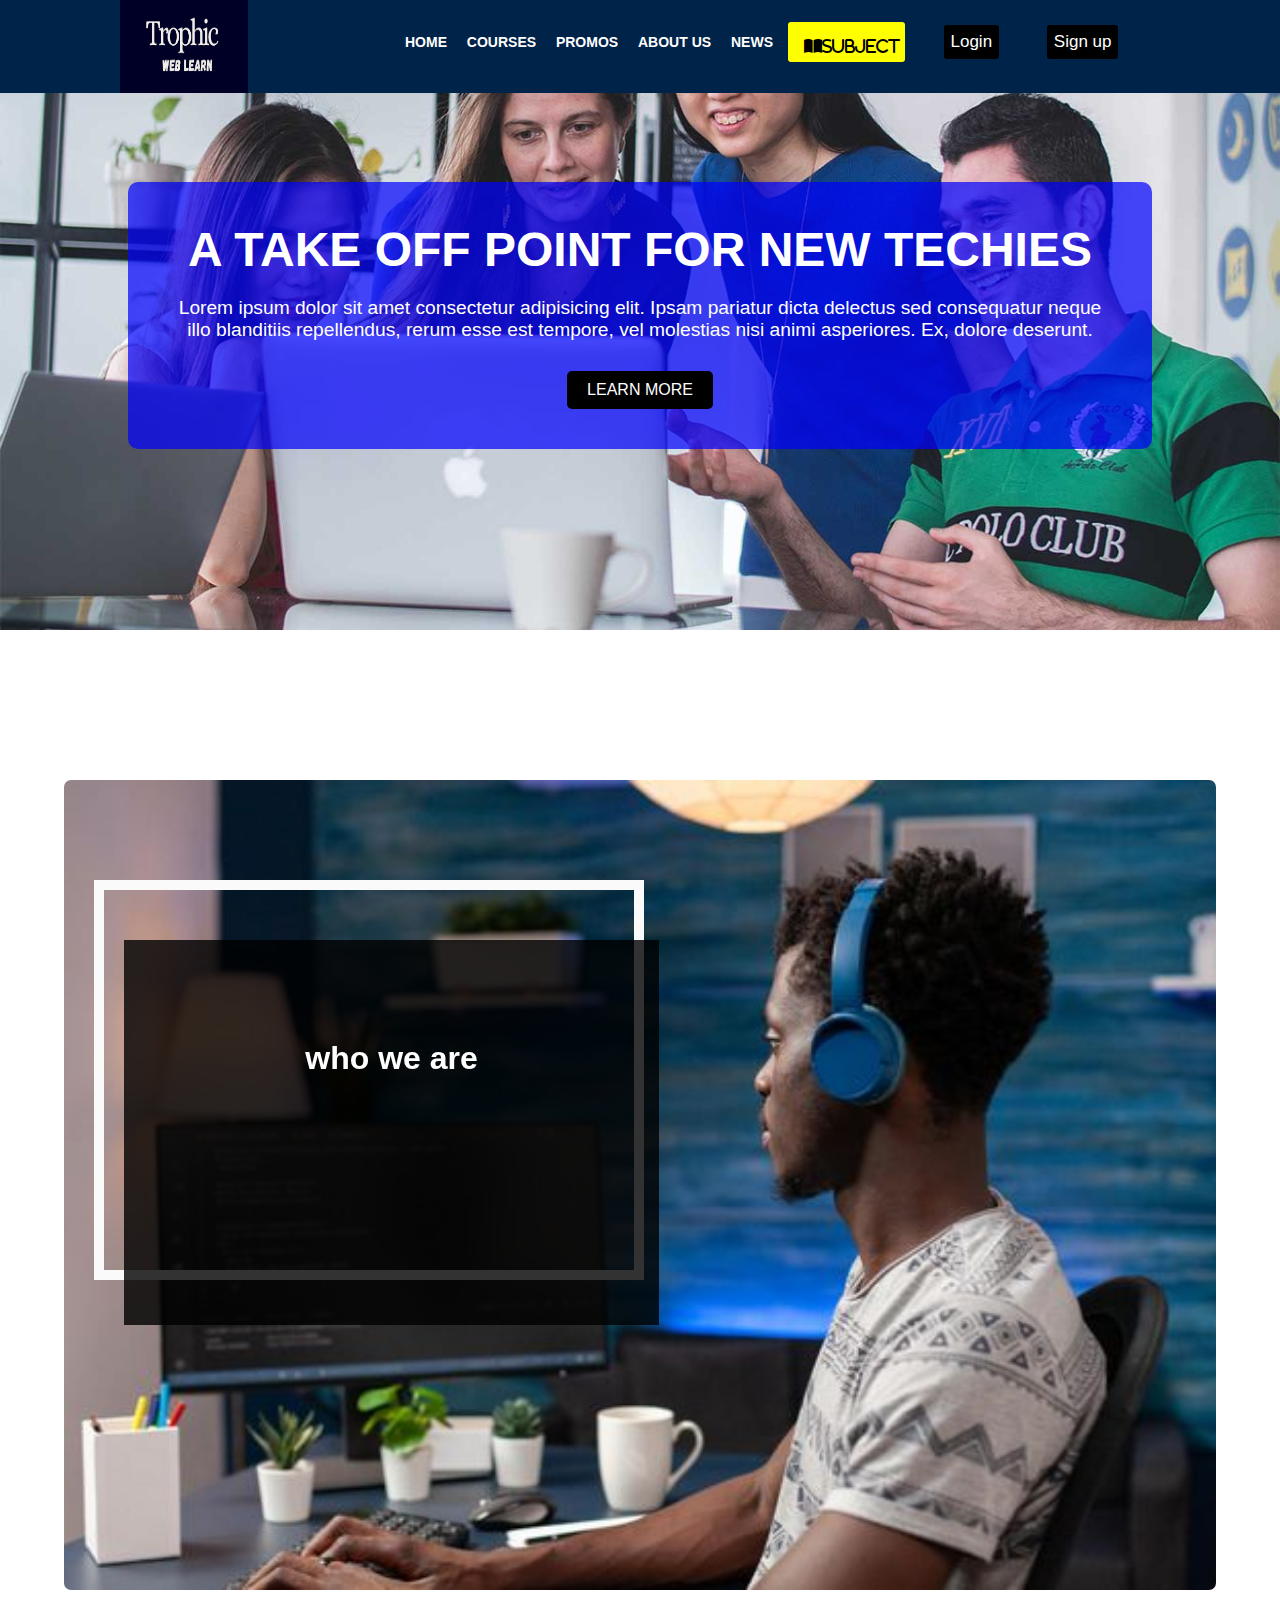
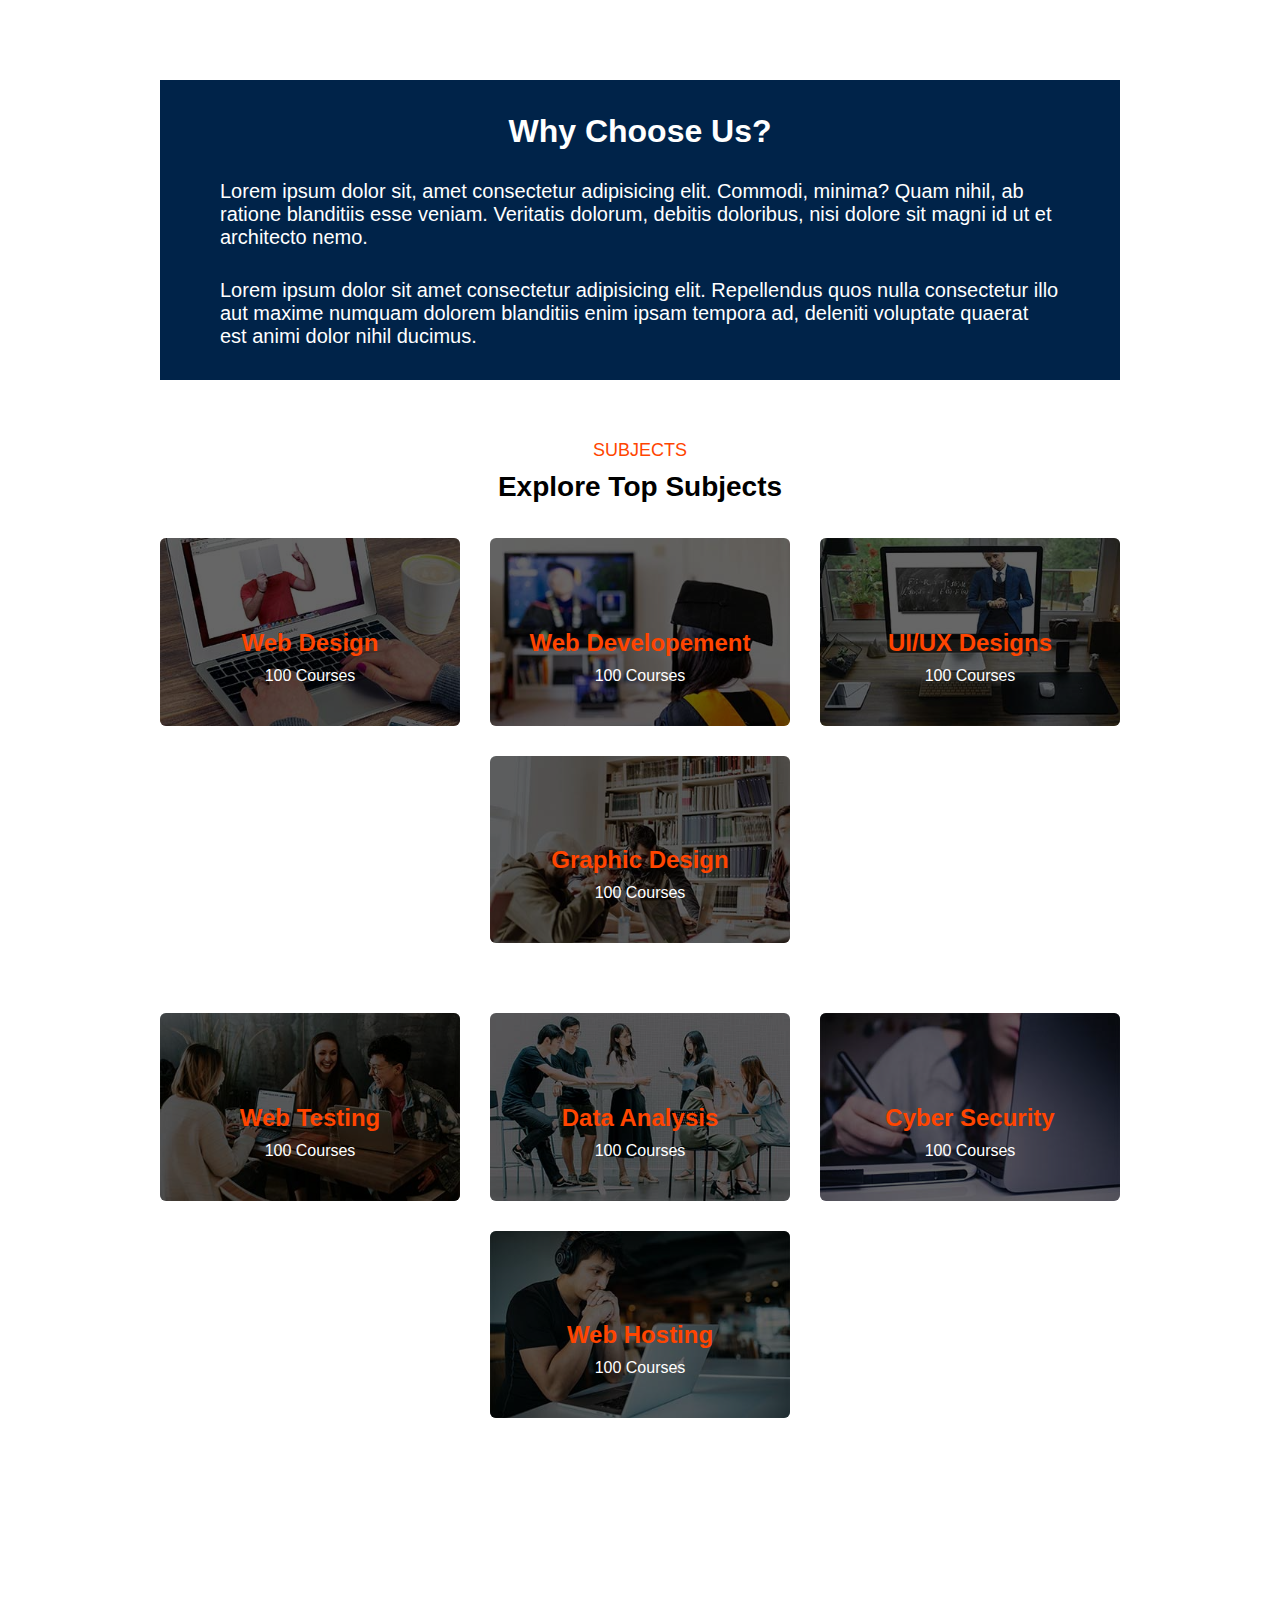
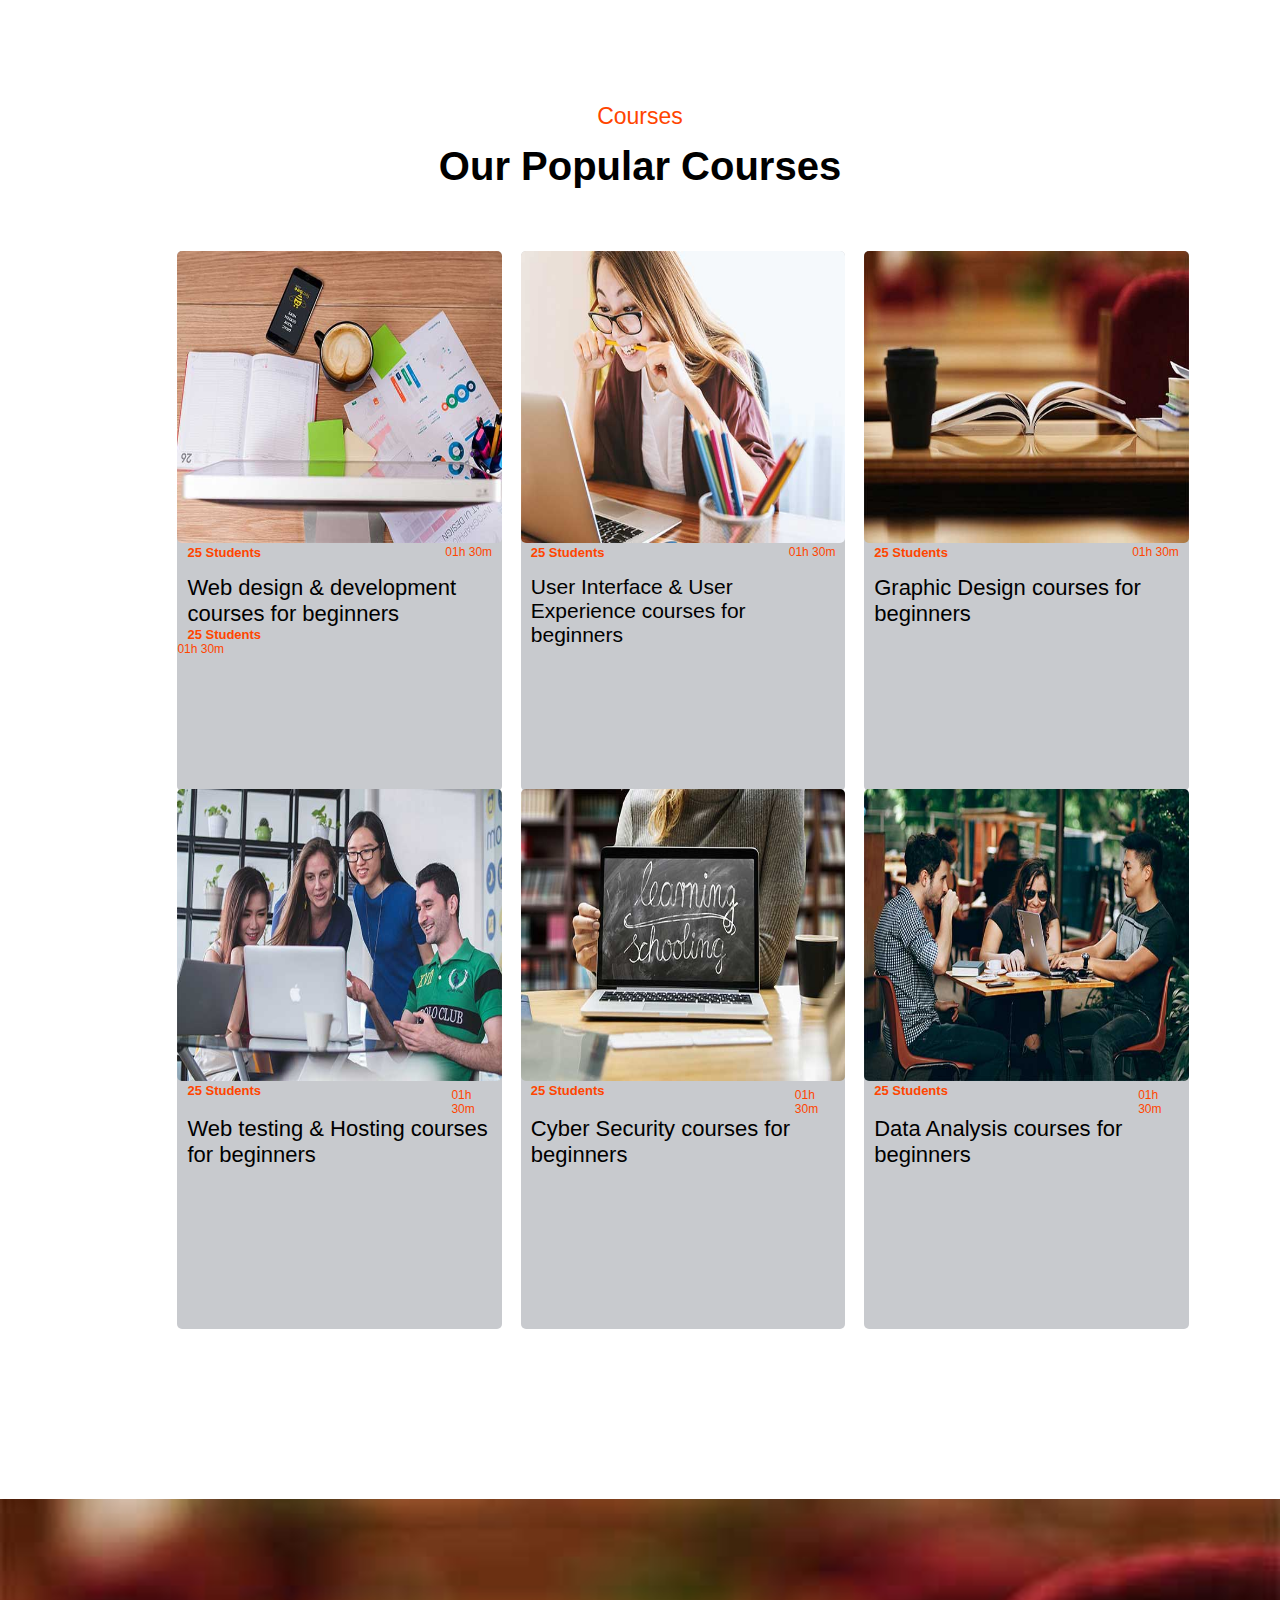
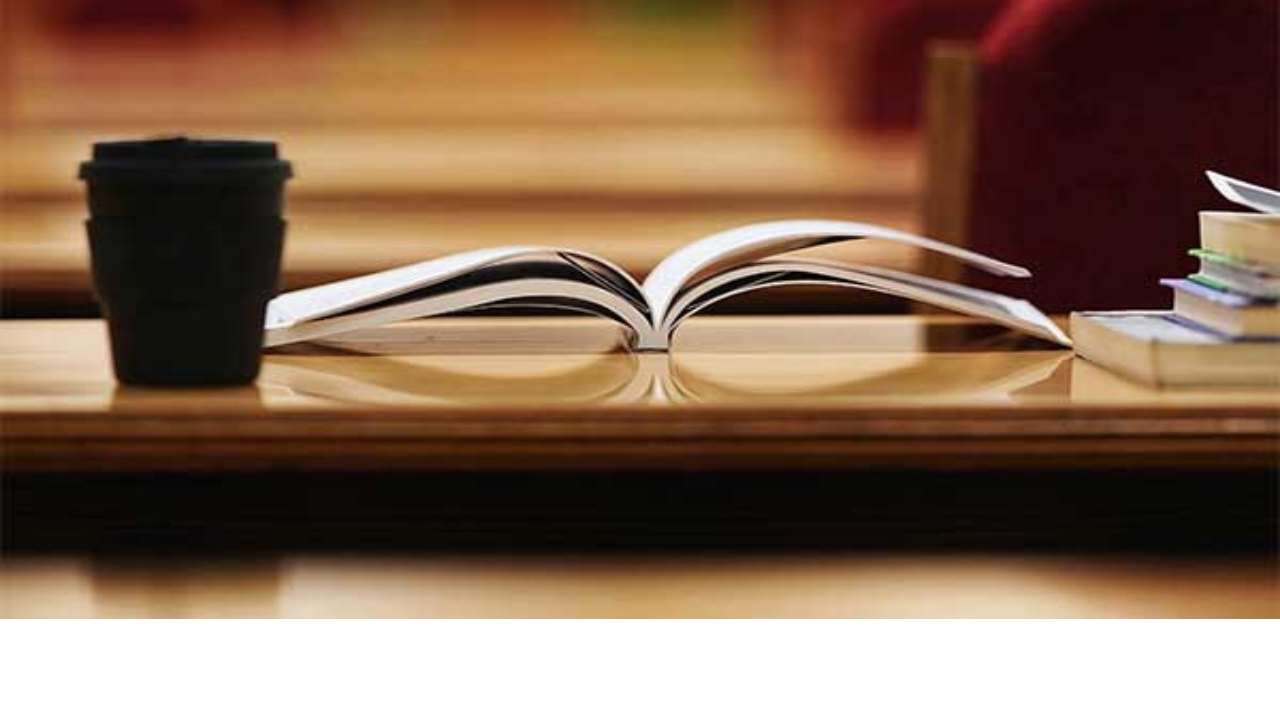
==== index.html @ b6f8e560 "Initial commit" ====
<!DOCTYPE html>
<html lang="en">
<head>
    <meta charset="UTF-8">
    <meta name="viewport" content="width=device-width, initial-scale=1.0">
    <link rel="stylesheet" href="style.css">
    <link rel="shortcut icon" href="images/brainlogo.jpg" type="image/x-icon">
    <link rel="stylesheet" href="https://cdnjs.cloudflare.com/ajax/libs/font-awesome/6.4.2/css/all.min.css"
     integrity="sha512-z3gLpd7yknf1YoNbCzqRKc4qyor8gaKU1qmn+CShxbuBusANI9QpRohGBreCFkKxLhei6S9CQXFEbbKuqLg0DA==" 
     crossorigin="anonymous" referrerpolicy="no-referrer" />
     <link rel="stylesheet" href="https://cdnjs.cloudflare.com/ajax/libs/font-awesome/5.15.3/css/all.min.css">
     <link rel="stylesheet" href="https://cdnjs.cloudflare.com/ajax/libs/font-awesome/6.2.0/css/all.min.css">
     <link rel="preconnect" href="https://fonts.googleapis.com">
     <link rel="preconnect" href="https://fonts.gstatic.com" crossorigin>
     <link href="https://fonts.googleapis.com/css2?family=Fasthand&family=Poppins:wght@400;900&family=Roboto:wght@300;400&family=Work+Sans:wght@200&display=swap" rel="stylesheet">
     <link rel="preconnect" href="https://fonts.googleapis.com">
     <link rel="preconnect" href="https://fonts.gstatic.com" crossorigin>
     <link href="https://fonts.googleapis.com/css2?family=Fasthand&family=Poppins&family=Roboto:wght@300;400&family=Work+Sans:wght@200&display=swap" rel="stylesheet">
    <title>Trophic Web</title>
</head>
<body>
    <!-- <header class="hove">
        <div class="ho">
            <h2>By using this site, you agree with our use of cookies.
                <a href="">Privacy Policy</a>
            </h2>
            
        </div>

       <div class="no">
        <button> <a href="" class="ba">ok</a></button>
        <button style="width: 30%;"> <a href="" class="ba" style="width: 30%;">Manage </a></button>
       </div>
        
     

       
    </header> -->

    <!-- <hr>
    <div class="ano">
        <a href="./login.html" class="obi"><h3>Join/Login</h3></a>
        <div class="font">
            <i class="fa-solid fa-gear">
                <a href="" class="obi"><h3>Preferences</h3></a>
            </i>
        </div>
    </div> -->

    <header class="header2">
        <div class="logo">
            <img src="images/ttt.jpg" alt="">
        </div>
    
        <!-- Hamburger Menu -->
        <div class="hamburger" onclick="toggleMenu()">
            <div></div>
            <div></div>
            <div></div>
        </div>
    
        <nav class="mynav">
            <ul>
                <li><a href="./index.html">HOME </a></li>
                <li><a href="./courses.html">COURSES</a></li>
                <li><a href="./promo.html">PROMOS</a></li>
                <li><a href="./about.html">ABOUT US</a></li>
                <li><a href="./news.html">NEWS</a></li>
                <div class="dropdown">
                    <button class="dropbtn"><i class="fa fa-book-open mr-2">SUBJECT</i></button>
                    <div class="dropdown-content">
                        <a href="#">Web Design</a>
                        <a href="#">Web Development</a>
                        <a href="#">Graphic Design</a>
                        <a href="#">UI/UX</a>
                        <a href="#">Web Testing</a>
                        <a href="#">Data Analysis</a>
                        <a href="#">Cyber Security</a>
                        <a href="#">Web Hosting</a>
                    </div>
                </div>
                <div class="account">
                    <a href="./login.html">Login</a>
                    <a href="./register.html">Sign up</a>
                </div>
            </ul>
        </nav>
    </header>
    
    <section class="hero-section">
        <div class="hero-wrapper">
            <h1>A TAKE OFF POINT FOR NEW TECHIES</h1>
            <P>Lorem ipsum dolor sit amet consectetur adipisicing elit. Ipsam pariatur dicta delectus sed consequatur neque illo blanditiis repellendus, rerum esse est tempore, vel molestias nisi animi asperiores. Ex, dolore deserunt.</P>
            <a href="">LEARN MORE</a>
        </div>
    </section>



    <!-- <section class="confi-section">
        <img src="images/about.jpg" alt="">
        <div class="our-people">
            <h2>About Us </h2>
            <h1>Innovative Way To Learn </h1>
            <p>Aliquyam accusam clita nonumy ipsum sit sea clita ipsum clita, ipsum dolores amet voluptua duo dolores et sit ipsum rebum, sadipscing et erat eirmod diam kasd labore clita est. Diam sanctus gubergren sit rebum clita amet, sea est sea vero sed et. Sadipscing labore tempor at sit dolor clita consetetur diam. Diam ut diam tempor no et, lorem dolore invidunt no nonumy stet ea labore,
                 dolor justo et sit gubergren diam sed sed no ipsum. Sit tempor ut nonumy elitr 
                 dolores justo aliquyam ipsum stet
                 
        </div>
        </section>

        <button class="abi1">Learn More</button> -->






        <div class="main-container" id="main-container">
            <div class="who">
                <div class="empty"></div>
                <div class="text">
                    <h1>who we are</h1>
                    <p>Lorem ipsum dolor sit amet consectetur adipisicing elit. Dolores, 
                        ex veritatis reiciendis tempore nihil aut at delectus eveniet ipsam 
                        sit fugiat quam magni velit nesciunt maiores laudantium dolor sint fugit.</p>
                </div>
            </div>
            
    
            <div class="why">
                <h1>Why Choose Us?</h1>
                <p>Lorem ipsum dolor sit, amet consectetur adipisicing elit. Commodi, 
                    minima? Quam nihil, ab ratione blanditiis esse veniam. 
                    Veritatis dolorum, debitis doloribus, nisi dolore sit magni id ut et architecto nemo.
                </p>
    
                <p>
                   Lorem ipsum dolor sit amet consectetur adipisicing elit. Repellendus quos
                    nulla consectetur illo aut maxime numquam dolorem blanditiis enim ipsam 
                   tempora ad, deleniti voluptate quaerat est animi dolor nihil ducimus.
                </p>
            </div>
        </div>

 
        <section class="explore">
            <h3>SUBJECTS</h3>
            <h2>Explore Top Subjects</h2>
            

        </section> 

        <div class="wrapper">
            <div class="image">
                <img src="images/cat-1.jpg" alt="" class="condo">
                <div class="content">
                    <h1 class="condo2">Web Design</h1>
                    <p>100 Courses</p>
                </div>
            </div>
            <div class="image">
                <img src="images/cat-2.jpg" alt="" class="condo">
                <div class="content">
                    <h1 class="condo2">Web Developement</h1>
                    <p>100 Courses</p>
                </div>
            </div>
            <div class="image">
                <img src="images/cat-3.jpg" alt="" class="condo">
                <div class="content">
                    <h1 class="condo2">UI/UX Designs</h1>
                    <p>100 Courses</p>
                </div>
            </div>
            <div class="image">
                <img src="images/cat-4.jpg" alt="" class="condo">
                <div class="content">
                    <h1 class="condo2">Graphic Design</h1>
                    <p>100 Courses</p>
                </div>
            </div>

        </div>



        
        <div class="wrapper1">
            <div class="image3">
                <img src="images/cat-5.jpg" alt="" class="condo4">
                <div class="content1">
                    <h1 class="condo3">Web Testing</h1>
                    <p>100 Courses</p>
                </div>
            </div>
            <div class="image3">
                <img src="images/cat-6.jpg" alt="" class="condo4">
                <div class="content1">
                    <h1 class="condo3">Data Analysis</h1>
                    <p>100 Courses</p>
                </div>
            </div>
            <div class="image3">
                <img src="images/cat-7.jpg" alt="" class="condo4">
                <div class="content1">
                    <h1 class="condo3">Cyber Security</h1>
                    <p>100 Courses</p>
                </div>
            </div>
            <div class="image3">
                <img src="images/cat-8.jpg" alt="" class="condo4">
                <div class="content1">
                    <h1 class="condo3">Web Hosting</h1>
                    <p>100 Courses</p>
                </div>
            </div>
        </div>



        <section class="explore3">
            <h3>Courses</h3>
            <h2>Our Popular Courses</h2>
            

        </section> 
        



        <div class="veggies" id="thumbss">
            
            <a href="./courses.html" class="more">
                <img src="images/course-1.jpg" alt="" >
                <div class="more2">
                    <div class="more3">
                        <h3 class="happy">25 Students</h3>
                        <h3 class="happy1">01h 30m</h3>
                    
                    </div>

                    <p class="piece">Web design & development courses for beginners</p>


                    <h3 class="happy">25 Students</h3>
                    <h3 class="happy1">01h 30m</h3>
                    
                </div>
            </a>


            <a href="./courses.html" class="more">
                <img src="images/course-2.jpg" alt="" >
                <div class="more2">
                    <div class="more3">
                        <h3 class="happy">25 Students</h3>
                        <h3 class="happy1">01h 30m</h3>
                    
                    </div>

                    <p class="piece" style="font-size: 21px;">User Interface & User Experience courses for beginners</p>
                </div>
            
            </a>


            <a href="./courses.html" class="more">
                <img src="images/course-3.jpg" alt="" >
                <div class="more2">
                    <div class="more3">
                        <h3 class="happy">25 Students</h3>
                        <h3 class="happy1">01h 30m</h3>
                    
                    </div>

                    <p class="piece">Graphic Design courses for beginners</p>
                </div>
            
            </a>

        </div>

    






        


        <div class="veggies1" id="thumbss">
            
            <a href="./courses.html" class="more1">
                <img src="images/course-4.jpg" alt="" >
                <div class="more5">
                    <div class="more6">
                        <h3 class="happy3">25 Students</h3>
                        <h3 class="happy2">01h 30m</h3>
                    
                    </div>

                    <p class="piece1">Web testing & Hosting courses for beginners</p>
                </div>
            
            </a>


            <a href="./courses.html" class="more1">
                <img src="images/course-5.jpg" alt="" >
                <div class="more5">
                    <div class="more6">
                        <h3 class="happy3">25 Students</h3>
                        <h3 class="happy2">01h 30m</h3>
                    
                    </div>

                    <p class="piece1">Cyber Security courses for beginners</p>
                </div>
            
            </a>

            <a href="./courses.html" class="more1">
                <img src="images/course-6.jpg" alt="" >
                <div class="more5">
                    <div class="more6">
                        <h3 class="happy3">25 Students</h3>
                        <h3 class="happy2">01h 30m</h3>
                    
                    </div>

                    <p class="piece1">Data Analysis courses for beginners</p>
                </div>
            
            </a>
        </div>




        <section class="calabar">
            <img src="images/course-3.jpg" alt="">
        </section>

        <script src="script.js"></script>
</body>
</html>
---- style.css ----
*{
    margin: 0;
    padding: 0;
    font-family: arial;
    box-sizing: border-box;
 }

 body{
    width: 100%;
    height: 100%;
    flex-direction: column;
    display: flex;
    align-items: center;
 }

 .hove{
    width: 100%;
    height: 75px;
    
     align-items: center;
     justify-content: space-around;
     list-style: none;
     flex-direction: row;
     display: flex;
     background-color:#002349 ;
     z-index: 100;

  }



  .hove .ho{
    margin-left: 98px;
 
    display: flex;
    
  }


  .hove .ho h2{
    color: white;
    font-size: 15px;
    font-weight: 100;
  }


  .hove .ho h2 a{
    color: white;
  }




  .no{
    width: 30%;
    margin-left: 400px;
}

  button{
    width: 50px;
    height: 40px;
    background-color: #002349;
    border-radius: 3px;
    border-color: yellow;
    color: #fff;
    margin-right: 10px;
  }



  button .ba{
    display: inline;
    text-decoration: none;
    color: white;
    font-size: 14px;
  }


  .ba :hover{
    background-color: yellow;
    width: 40px;
  }

  hr{
    width: 100%;
    height: 79px;
    background-color: yellow;
    position: fixed;


  }
  

.account{
    width: 30%;
    height: 100%;
    display: flex;
    flex-direction: row;
    justify-content: space-around;
    align-items: center;
}
 .account a{
    background-color: black;
    color: white;
    font-size: 17px;
    text-decoration: none;
    padding: 7px;
    border-radius: 3px;
    border: solid 1px var(--myBlue);
}

 .account a:hover{
    color: black;
    background-color: yellowgreen;
}








  .font{
    margin-left: 88%;
    font-size: 14px;
    margin-top: -14px;
    flex-direction: row;
  }

  .font i{
    color: #fff;
  }


  .font i h3{
    color: #fff;
    margin-top: -15px;
   float: right;
   margin-right: 2px;
  }



  .header2{
    width: 100%;
    height: 93px;
    background-color:#002349;
   
    z-index: 100;
    position: fixed;

  }


  .header2 .logo{
  
    width: 10%;
    height: 100%;
    display: flex;
    margin-left: 120px;
  }

  .header2 .logo img{
    width: 100%;
    height: 100%;
    margin-bottom: 10px;
  }

  .header2 .mynav{
    width: 58%;
    height: 20%;
    display: flex;
    flex-direction: row;
    justify-content: space-around;
    align-items: center;
  }


  .header2 .mynav ul{
    width: 100%;
    height: 20%;
    align-items: center;
    text-align: right;
    justify-content: space-between;
    display: flex;
    flex-direction: row;
    margin-right:-800px;
    margin-bottom: 120px;
  }

 .header2 .mynav ul li{
    list-style: none;
    display: inline;
  }

  .header2 .mynav ul li a{
     text-decoration: none;
     padding: 5px;
     position: relative;
     font-size: 14px;
     font-weight: bold;
     color: white;
     text-align: right;
  } 


  .header2 .mynav ul li a:hover{
    color: black;
    font-size: 14px;
    font-weight: bold;
  }


  .dropdown{
    position: relative;
    display: inline-block;
  }


  .dropbtn{
    background-color: yellow;
    color: black;
    padding: 16px;
    width: 117px;
    font-size: 16px;
    border: none;
    cursor: pointer;
    font-weight: bold;
    flex-direction: row;
    margin-right: 5px;
  }

  .dropdown-content{
    display: none;
    position: absolute;
    background-color: black;
    color: white;
    font-weight: bold;
    min-width: 200px;
    box-shadow: 0px 8px 16px 0px rgba(0, 0, 0, 0.2);
  }


  .dropdown-content a{
    color: white;
    padding: 12px 16px;
    text-decoration: none;
    display: block;
  }

  .dropdown-content a:hover{
    background-color: #f1f1f1;
    color: black;
  }

.dropdown:hover .dropdown-content{
  display: block;
}


.dropdown:hover .dropbtn{
  background-color: #002349;
  color: white;
}


.hamburger {
  display: none;
  flex-direction: column;
  cursor: pointer;
  position: absolute;
  right: 20px;
  top: 25px;
}

.hamburger div {
  width: 25px;
  height: 3px;
  background-color: white;
  margin: 5px 0;
}





/* Mobile styles */
@media (max-width: 768px) {
  /* Hide desktop menu and show hamburger */
  .header2 .mynav {
      display: none;
      
  }

  .hamburger {
      display: block;
      cursor: pointer;
      width: 30px;
      height: 22px;
      position: absolute;
      top: 35px;
      right: 30px;
  }

  .hamburger div {
      width: 100%;
      height: 3px;
      background-color: white;
      margin: 4px 0;
  }

  /* Show the menu when hamburger is clicked */
  .header2.active .mynav {
      display: flex;
      flex-direction: column;
      width: 100%;
      background-color: #002349;
      position: absolute;
      top: 93px;
      left: 0;
      height:290px;
  }
  .header2 .logo {
    margin-left: 0;
    width: 50%;
}


  .header2 .mynav ul {
      flex-direction: column;
      text-align: center;
      margin-right: 0;
      margin-bottom:125px;
  }

  .header2 .mynav ul li {
      margin: 10px 0;
  }

  .account {
      justify-content: center;
      display: none;
  }

  .dropdown-content {
      position: relative;
      min-width: 100%;
  }
}


.images{
  width: 100%;
  height: 100%;
}


.images .constant{
  margin-top: 60px;
  position: absolute;
  overflow: hidden;
}



/* Hero Section Styles */
.hero-section {
    background-image: url('images/carousel-3.jpg'); /* Replace with the actual background image */
    background-size: cover;
    background-position: center;
    height: 70vh;
    display: flex;
    justify-content: center;
    align-items: center;
    text-align: center;
    overflow: hidden;
}

.hero-wrapper {
    background-color: rgba(0, 0, 255, 0.7); /* Semi-transparent blue overlay */
    padding: 40px;
    border-radius: 10px;
    color: white;
    max-width: 80%;
}

.hero-wrapper h1 {
    font-size: 3rem;
    margin-bottom: 20px;
}

.hero-wrapper p {
    font-size: 1.2rem;
    margin-bottom: 30px;
}

.hero-wrapper a {
    display: inline-block;
    padding: 10px 20px;
    background-color: #000;
    color: #fff;
    text-decoration: none;
    font-size: 1rem;
    border-radius: 5px;
}

.hero-wrapper a:hover {
    background-color: #333;
}

/* Responsive Styles */
@media (max-width: 768px) {
    .hero-section {
        height: auto; /* Adjust height for smaller screens */
        padding: 20px;
        overflow: hidden;
    }

    .hero-wrapper {
        max-width: 95%;
        padding: 20px;
    }

    .hero-wrapper h1 {
        font-size: 2rem;
    }

    .hero-wrapper p {
        font-size: 1rem;
    }

    .hero-wrapper a {
        font-size: 0.9rem;
        padding: 8px 15px;
    }
}



.confi-section{
  background-color: white;
  width:100% ;
  height:368px ;
  display: flex;
  flex-direction: row;
  justify-content: center;
  align-items: center;
  gap: 30px;
}

.confi-section img{
  width: 35%;
  height: 146%;
  margin-top: 300px;
  border-radius: 5px;
}

.confi-section .our-people {
  display: flex;
  flex-direction: column;
  align-items: flex-start;
  width: 50%;
  height: 100%;
  gap: 10px;
  padding-top: 20px;
}

.confi-section .our-people h1{
  font-size: 40px;
  width: 100%;
  color: #002349;
  margin-top: 20px;
  text-align: center;
}


.confi-section .our-people h2{
  font-size: 25px;
  width: 100%;
  color: red;
  text-align: center;
  margin-right: -30px;
}
 .confi-section .our-people p{
  font-size: 20px;
   color: gray;
  width: 90%;
  height: 100%;
  text-align: left;
  line-height: 1.6;
  margin-top: 100px;
  margin-left: 30px;
}

.confi-section .our-people p a{
  font-size: 18px;
  font-weight: 900;
  color: gray;
  text-decoration: none;
}

.confi-section .our-people p a:hover{
  color: red;
}


.abi1{
  flex-direction: column;
  margin-top: 150px;
  width: 10%;
  background-color: orangered;
  color: black;
  border-radius: 3px;
  font-size: 20px;
}


.abi1:hover{
  width: 10%;
  font-size: 20px;
  border-radius: 3px;
  background-color: #002349;
  color:white ;
}





.main-container{
  width: 100%;
  height: 100%;
  display: flex;
  flex-direction: column;
  align-items: center;
  margin-top: 50px;
  text-align: center;
}


.main-container p{
  font-size: 20px;
  margin-top: 30px;
}


.who{
  height: 90vh;
  width: 90%;
  margin-top: 100px;
  background: url("./images/356216984_6295657280529011_4701179320618946125_n.jpg");
  background-repeat: no-repeat;
  background-position: center;
  background-size: cover;
  box-shadow: var(--box-shadow);
  border-radius: 7px;
}

.who .empty{
  height: 400px;
  width: 550px;
  border: solid 10px #fafafa;
  position: relative;
  top: 100px;
  left: 30px;
}

.who .text{
  margin-top: 30px;
  height: 385px;
  width: 535px;
  z-index: 100;
  position: relative;
  bottom: 270px;
  left: 60px;
  background: rgba(0,0,0,.8);
}

.who .text h1{
  color: white;
  position: relative;
  animation: who;
  animation-duration: 3s;
  animation-fill-mode: forwards;
  top: 100px;
}

@keyframes who {
  0% {left: -500px}
  100% {left: 10px;}
}

.who .text span{
  border: none;
}

.who .text p{
  font-size: 15px;
  padding: 0 40px;
  color: white;
  margin-top: 110px;
  width: 100%;
  height: 100%;
  opacity: 0;
  animation: text;
  animation-duration: 3s;
  animation-delay: 3s;
  animation-fill-mode: forwards;
  text-transform: none;
}

@keyframes text {
  0% {opacity: 0;}
  100% {opacity: 1;}
}

.why{
  display: flex;
  flex-direction: column;
  justify-content: center;
  width: 75%;
  height: 300px;
  margin-top: 90px;
  padding: 30px;
  background-color: #002349;
  box-shadow: var(--box-shadow);
}

.why h1{
  color: white;
}

.why p{
  color: white;
  text-transform: none;
  text-align: left;
  padding: 0 30px 0 30px;
}


/* Media queries for mobile screen (up to 768px) */
@media (max-width: 768px) {
  .main-container {
    margin-top: 10px;
  }

  .who .empty, .who .text {
    width: 100%;
    left: 0;
    padding: 0 15px;
  }

  .who .text h1, .why h1 {
    font-size: 20px;
  }

  .who .text p, .why p {
    font-size: 14px;
  }

  .why {
    padding: 3px;
    height: 90vh;
    overflow: hidden;
  }
}



/* Explore section general styles */
.explore {
  align-items: center;
  height: auto; /* Remove fixed height to allow flexibility */
  display: flex;
  flex-direction: column;
  margin-top: 30px; /* Reduce margin for mobile */
  text-align: center; /* Center content for mobile screens */
}

/* Heading h3 for mobile */
.explore h3 {
  font-size: 18px; /* Slightly smaller font size for mobile */
  font-weight: lighter;
  color: orangered;
  justify-content: space-between;
  margin-top: 30px; /* Less margin for better spacing */
}

/* Heading h2 for mobile */
.explore h2 {
  font-size: 28px; /* Reduce font size for mobile readability */
  font-weight: bold;
  color: black;
  margin-top: 10px; /* Less margin for compact design */
}

/* Media queries for mobile screen (up to 768px) */
@media (max-width: 768px) {
  .explore {
    margin-top: 20px; /* Smaller top margin for mobile */
  }

  .explore h3 {
    font-size: 16px; /* Smaller font size on mobile */
  }

  .explore h2 {
    font-size: 24px; /* Adjust heading size for better readability on small screens */
  }
}



/* .explore2 {
  width: 100%;
  height: 100%;
  display: flex;
  flex-direction: row;
  justify-content: space-between;
  align-items: center;
  padding-bottom: 50px;
  margin-top: 50px;
}




.explore2 ul{
  width: 100%;
  height: 100%;
  display: flex;
  flex-direction: row;
  justify-content: space-around;
  align-items: center;
  padding-bottom: 50px;
  margin-left: 40px;
}

  

.explore2 ul li{
  list-style: none;
  display: flex;
  justify-content: space-around;
}
 
  
.explore2 ul li img{
  width: 87%;
  height: 250px;
  justify-content: space-around;
  margin-right: 45px;
  border-radius: 10px;
  transition: transform 0.3s ease-in-out;
}



.explore2 ul li img:hover{
  transform: scale(1.1);
}




.explore2 ul li :hover .word{
  opacity: 1;
}



  .word{
    width: 100%;
    height: 100%;
    display: flex;
    flex-direction: column;
    background-color: transparent;
    align-items: center;
    padding-bottom: 100px;
    margin-right: 1000px;
    margin-top: -300px;
    font-size: 17px;
    transition: opacity 0.2s ease;
    pointer-events: none;
  }


  .word2{
    width: 100%;
    height: 100%;
    display: flex;
    flex-direction: column;
    align-items: center;
    padding-bottom: 100px;
    margin-top: -186px;
    margin-right: 290px;
    font-size: 17px;
    transition: opacity 0.2s ease;
    pointer-events: none;
  }
   */

/* General styles for wrapper */
.wrapper {
  width: 100%;
  height: auto; /* Allow flexible height for mobile */
  display: flex;
  justify-content: center;
  align-items: center;
  flex-direction: row; /* Default layout for larger screens */
  flex-wrap: wrap; /* Allow wrapping of elements on smaller screens */
  margin: 20px 0; /* Add some spacing around the container */
}

/* General image container styles */
.image {
  width: 300px; /* Reduce image width for smaller screens */
  position: relative;
  margin: 15px; /* Add some spacing between the images */
}

/* Image styling */
.condo {
  width: 100%; /* Full width of the container */
  display: block;
  margin: auto;
  border-radius: 6px;
}

/* Content overlay */
.content {
  width: 100%; /* Match the size of the image */
  height: 100%;
  top: 0;
  left: 0;
  position: absolute;
  background: rgba(0, 0, 0, 0.6);
  display: flex;
  align-items: center;
  justify-content: center;
  flex-direction: column;
  opacity: 1;
  transition: 0.6s;
  border-radius: 6px;
}

/* Text and animation */
.content .condo2 {
  font-size: 24px; /* Smaller font size for mobile */
  color: orangered;
  margin-bottom: 10px;
}

.content p {
  font-size: 16px; /* Smaller font size for mobile */
  color: #fff;
}

.content > * {
  transform: translateY(25px);
  transition: transform 0.6s;
}

.content:hover > * {
  transform: translateY(0px);
}

/* Media queries for mobile screen (up to 768px) */
@media (max-width: 768px) {
  .wrapper {
    flex-direction: column; /* Stack the images vertically */
  }

  .image {
    width: 90%; /* Take most of the screen width on mobile */
  }

  .content .condo2 {
    font-size: 22px; /* Further reduce font size for mobile */
  }

  .content p {
    font-size: 14px; /* Further reduce paragraph font size */
  }
}




  
/* General styles for wrapper1 */
.wrapper1 {
  width: 100%;
  height: auto; /* Allow flexible height for mobile */
  display: flex;
  justify-content: center;
  align-items: center;
  flex-direction: row; /* Default layout for larger screens */
  flex-wrap: wrap; /* Allow wrapping of elements on smaller screens */
  margin: 20px 0; /* Add some spacing around the container */
}

/* General image container styles */
.image3 {
  width: 300px; /* Reduce image width for smaller screens */
  position: relative;
  margin: 15px; /* Add some spacing between the images */
}

/* Image styling */
.condo4 {
  width: 100%; /* Full width of the container */
  display: block;
  margin: auto;
  border-radius: 6px;
}

/* Content overlay */
.content1 {
  width: 100%; /* Match the size of the image */
  height: 100%;
  top: 0;
  left: 0;
  position: absolute;
  background: rgba(0, 0, 0, 0.6);
  display: flex;
  align-items: center;
  justify-content: center;
  flex-direction: column;
  opacity: 1;
  transition: 0.6s;
  border-radius: 6px;
}

/* Text and animation */
.content1 .condo3 {
  font-size: 24px; /* Smaller font size for mobile */
  color: orangered;
  margin-bottom: 10px;
}

.content1 p {
  font-size: 16px; /* Smaller font size for mobile */
  color: #fff;
}

.content1 > * {
  transform: translateY(25px);
  transition: transform 0.6s;
}

.content1:hover > * {
  transform: translateY(0px);
}

/* Media queries for mobile screen (up to 768px) */
@media (max-width: 768px) {
  .wrapper1 {
    flex-direction: column; /* Stack the images vertically */
  }

  .image3 {
    width: 90%; /* Take most of the screen width on mobile */
  }

  .content1 .condo3 {
    font-size: 22px; /* Further reduce font size for mobile */
  }

  .content1 p {
    font-size: 14px; /* Further reduce paragraph font size */
  }
}

.explore3{
  align-items: center;
  height: 200px;
  display: flex;
  flex-direction: column;
  margin-top:200px;
}


.explore3 h3{
  font-size: 23px;
  font-weight: lighter;
  color: orangered;
  justify-content: space-between;
  margin-top: 50px;

}


.explore3 h2{
  font-size: 40px;
  font-weight: bold;
  color: black;
  margin-top: 14px;

}



/* Media query for mobile screens */
@media (max-width: 768px) {

  .explore3 {
    height: auto; /* Let the section adjust its height based on content */
    margin-top: 100px; /* Reduce top margin for better spacing */
    padding: 0 20px; /* Add padding for better alignment on small screens */
  }

  .explore3 h3 {
    font-size: 18px; /* Reduce font size for smaller screens */
    margin-top: 30px; /* Adjust top margin */
  }

  .explore3 h2 {
    font-size: 28px; /* Reduce font size to fit mobile view */
    margin-top: 10px; /* Adjust spacing for better flow */
  }
}






.veggies{
  width: 79%;
  height: 50vh;
  display: flex;
  flex-direction: row;
  justify-content: center;
  align-items: center;
  margin-left: 86px;
  margin-top: 118px;
  gap: 19px;
  border-radius: 5px;
  margin-bottom:-30px ;
}

.veggies .more{
  width: 47%;
  height: 120%;
  background-color: #c8cace;
  margin-bottom: 150px;
  display: flex;
  flex-direction: column;
  list-style: none;
  text-decoration: none;
  border-radius: 5px;
}

.veggies .more img{
  width: 100%;
  height: 54%;
  border-radius: 5px;
}


.veggies .more2{
width: 97%;
height: 30%;
display: flex;
flex-direction: column;
margin-top: 2px;

}

.veggies .more3{
  width: 100%;
  height: 30px;
  display: flex;
  flex-direction:row ;
  justify-content: space-between;
}

 .veggies .more .happy{
  display: flex;
  flex-direction: row;
  font-size: 13px;
  color: orangered;
  /* margin-top: 10px; */
  margin-left: 10px;
  font-weight: bolder;
  font-weight: bold;
}


.happy1{
  font-size: 12px;
  font-weight: lighter;
  color: orangered;
}



/* Media query for mobile screens */
@media (max-width: 768px) {

  .veggies {
    flex-direction: column; /* Change to column layout for smaller screens */
    width: 100%;
    height: auto; /* Adjust height to fit content */
    margin-left: 0;
    margin-top: 50px;
    gap: 10px; /* Reduce gap between items */
    margin-bottom: 20px;
    align-items: center;
  }

  .veggies .more {
    width: 90%; /* Adjust width for better fit on mobile */
    height: auto; /* Let the height adjust to the content */
    margin-bottom: 20px; /* Add some space below each item */
  }

  .veggies .more img {
    width: 100%;
    height: auto; /* Maintain image aspect ratio */
    border-radius: 5px;
  }

  .veggies .more2 {
    width: 100%;
    height: auto; /* Let content size adjust dynamically */
    margin-top: 5px;
  }

  .veggies .more3 {
    height: auto; /* Let height adjust */
    flex-direction: column; /* Stack elements on top of each other */
    align-items: flex-start; /* Align items to the left */
    padding-left: 10px;
  }

  .veggies .more .happy,
  .happy1 {
    font-size: 12px; /* Reduce font size */
    margin-left: 0;
    margin-top: 5px;
  }

  .veggies .more p.piece {
    font-size: 14px; /* Adjust text size */
    padding: 0 10px; /* Add some padding */
  }
}




.veggies .more .piece{
  color: black;
  font-size: 22px;
  letter-spacing: 0px;
  text-align: left;
  font-weight: normal;
  padding-left: 10px;
}



.veggies .more .more4{
  color: #727376;
  font-size: 13px;
  letter-spacing: 0px;
  text-align: left;
  font-weight: normal;
  padding-left: 10px;
}





.piece:hover{
  text-decoration: underline;
}













.veggies1{
  width: 79%;
  height: 50vh;
  display: flex;
  flex-direction: row;
  justify-content: center;
  align-items: center;
  margin-left: 86px;
  margin-top: 118px;
  gap: 19px;
  border-radius: 5px;
  margin-bottom:-30px ;
}

.veggies1 .more1{
  width: 47%;
  height: 120%;
  background-color: #c8cace;
  margin-bottom: 150px;
  display: flex;
  flex-direction: column;
  list-style: none;
  text-decoration: none;
  border-radius: 5px;
}

.veggies1 .more1 img{
  width: 100%;
  height: 54%;
  border-radius: 5px;
}


.veggies1 .more5{
width: 97%;
height: 30%;
display: flex;
flex-direction: column;
margin-top: 2px;

}

.veggies .more6{
  width: 100%;
  height: 30px;
  display: flex;
  flex-direction:row ;
  justify-content: space-between;
}

 .veggies1 .more1 .happy3{
  display: flex;
  flex-direction: row;
  font-size: 13px;
  color: orangered;
  /* margin-top: 10px; */
  margin-left: 10px;
  font-weight: bolder;
  font-weight: bold;
}


.happy2{
  font-size: 12px;
  font-weight: lighter;
  color: orangered;
  margin-left: 274px;
  margin-top: -10px;
}




.veggies1 .more1 .piece1{
  color: black;
  font-size: 22px;
  letter-spacing: 0px;
  text-align: left;
  font-weight: normal;
  padding-left: 10px;
}



.veggies1 .more1 .more4{
  color: #727376;
  font-size: 13px;
  letter-spacing: 0px;
  text-align: left;
  font-weight: normal;
  padding-left: 10px;
}





.piece1:hover{
  text-decoration: underline;
}



/* Media query for mobile screens */
@media (max-width: 768px) {

  .veggies1 {
    flex-direction: column; /* Stack items vertically */
    width: 100%; /* Ensure full width on mobile */
    height: auto; /* Let height adjust based on content */
    margin-left: 0; /* Remove left margin */
    margin-top: 50px; /* Reduce margin for better spacing */
    gap: 20px; /* Add space between course items */
    align-items: center;
  }

  .veggies1 .more1 {
    width: 90%; /* Adjust width to fit mobile screen */
    height: auto; /* Allow the height to adapt to content */
    margin-bottom: 20px; /* Add spacing between each course */
  }

  .veggies1 .more1 img {
    width: 100%; /* Keep image full width */
    height: auto; /* Maintain aspect ratio */
    border-radius: 5px;
  }

  .veggies1 .more5 {
    width: 100%; /* Make sure the description fits the container */
    height: auto; /* Allow height to adjust based on content */
    margin-top: 10px;
  }

  .veggies1 .more6 {
    flex-direction: column; /* Stack the student and duration text */
    align-items: flex-start; /* Align to the left */
    padding-left: 10px;
  }

  .veggies1 .happy3,
  .happy2 {
    font-size: 12px; /* Reduce font size for mobile */
    margin-left: 0;
    margin-top: 5px;
  }

  .happy2 {
    margin-top: 0; /* Remove negative margin */
  }

  .veggies1 .more1 .piece1 {
    font-size: 16px; /* Reduce the text size */
    padding-left: 10px;
    text-align: left;
  }
}



.calabar{
  width: 100%;
  height: 90vh;
  margin-top: 170px;
  display: flex;
  justify-content: center;
  background-color: transparent;

}


.calabar img{
  width: 100%;
  height: 80vh;
}
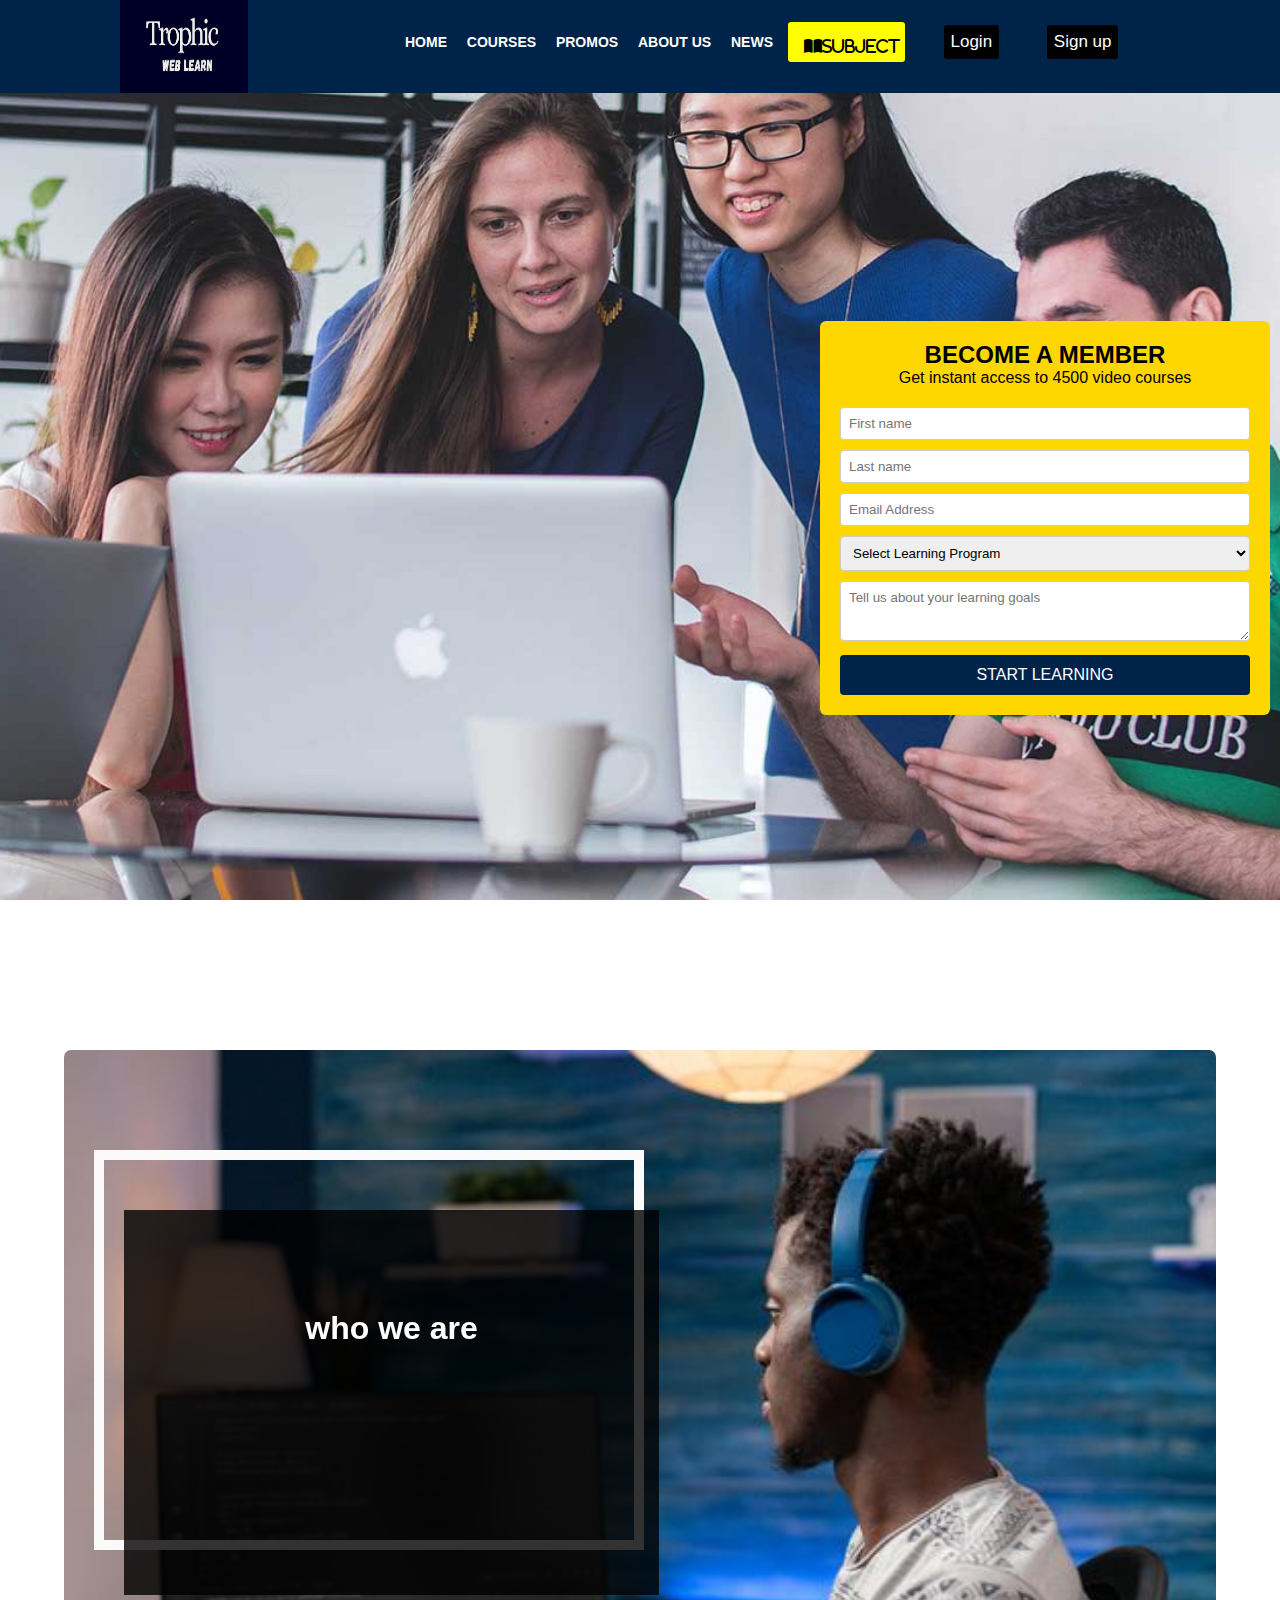
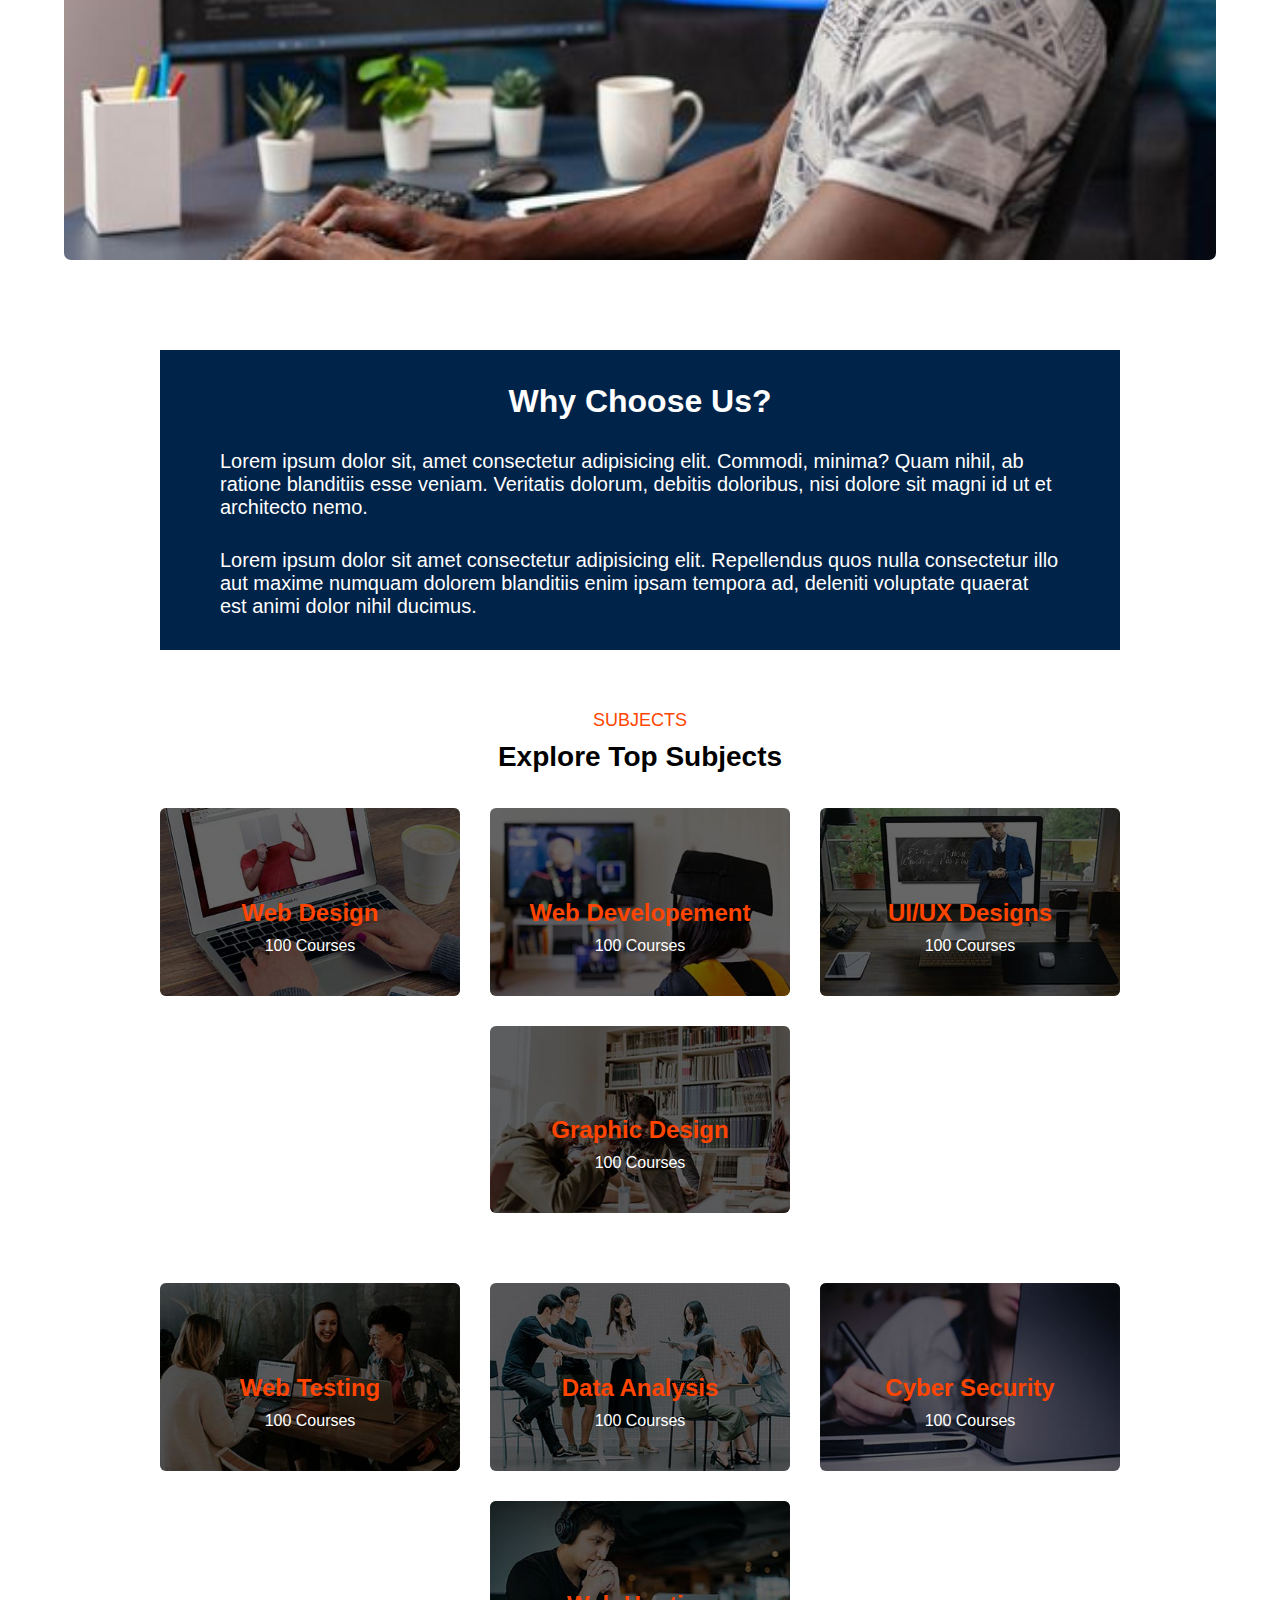
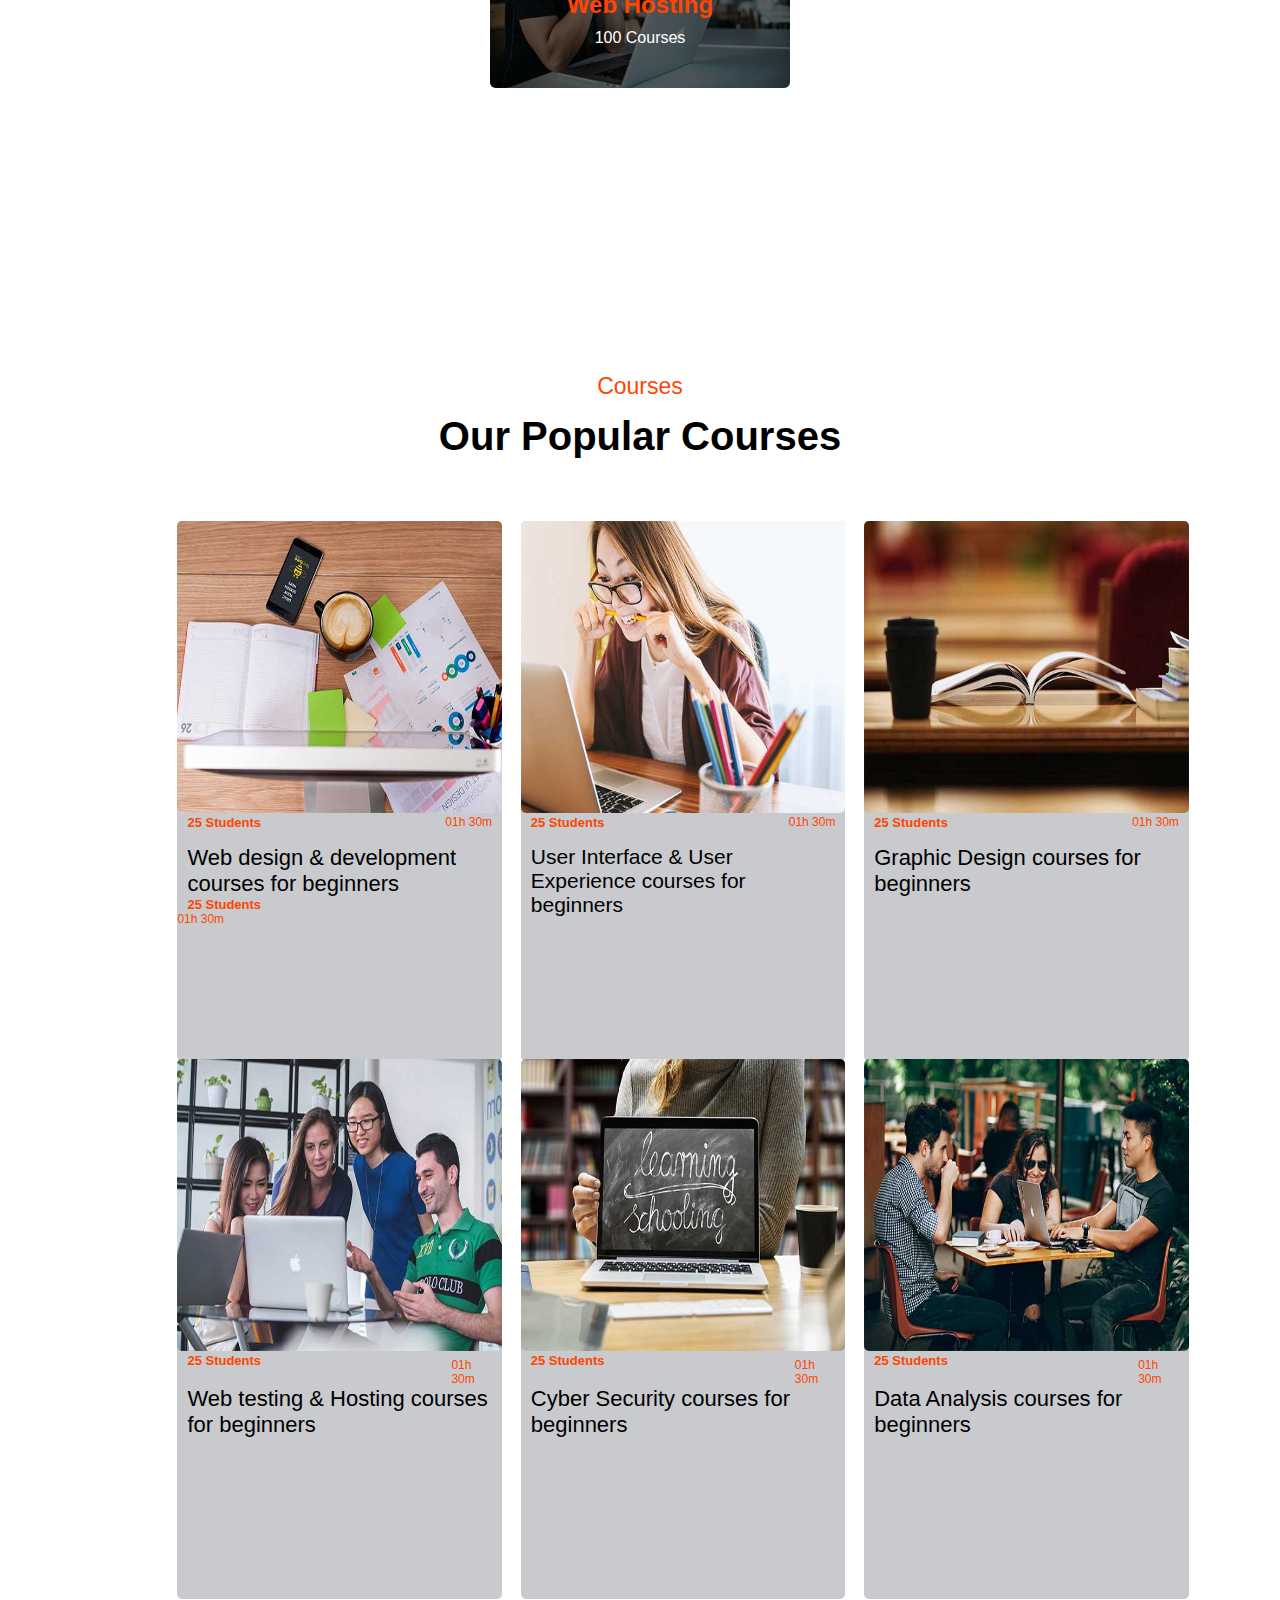
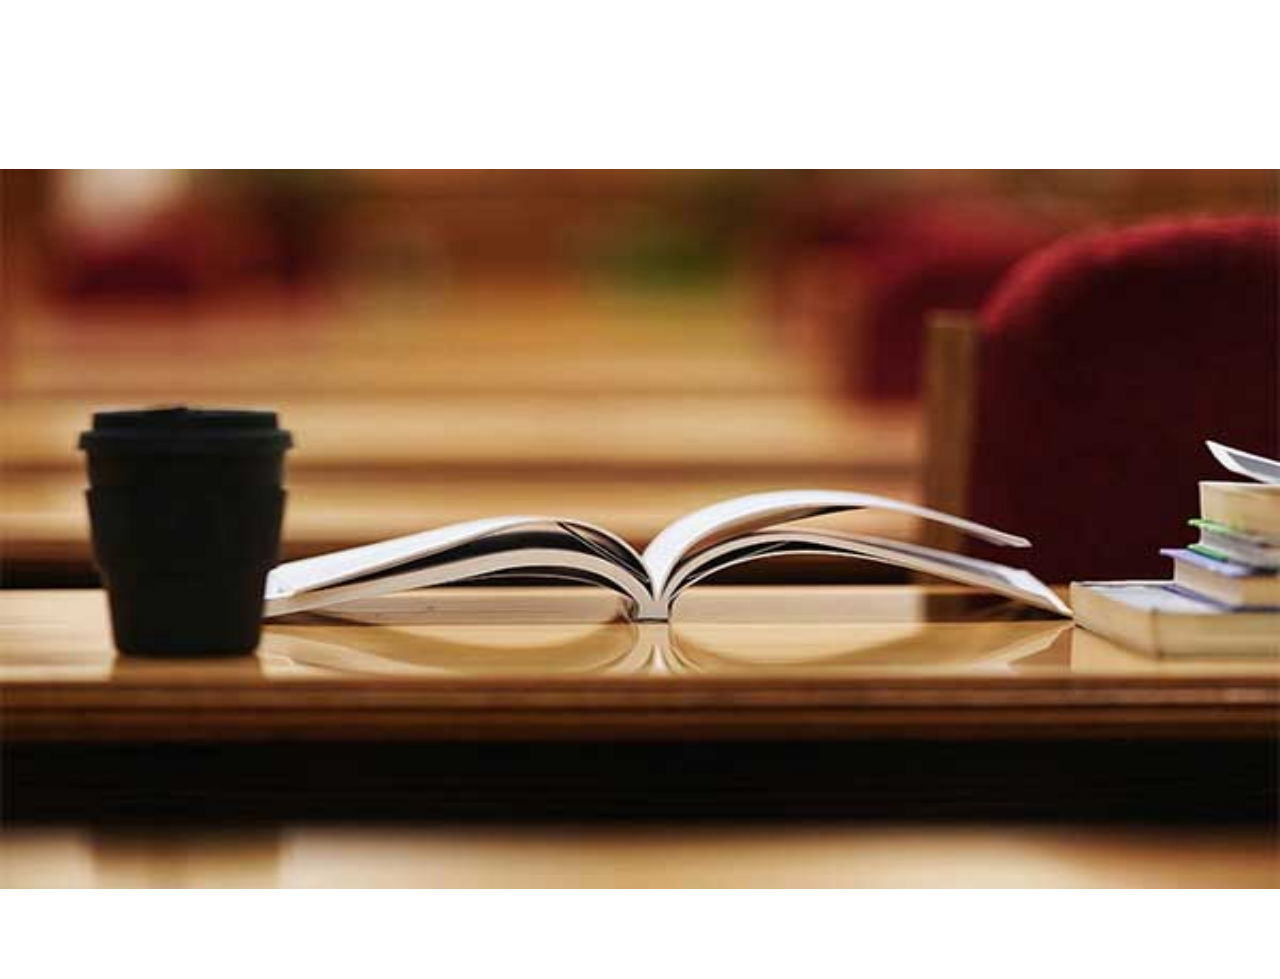
==== commit e6b81a79: "update website files" ====
--- a/index.html
+++ b/index.html
@@ -88,10 +88,23 @@
     </header>
     
     <section class="hero-section">
-        <div class="hero-wrapper">
-            <h1>A TAKE OFF POINT FOR NEW TECHIES</h1>
-            <P>Lorem ipsum dolor sit amet consectetur adipisicing elit. Ipsam pariatur dicta delectus sed consequatur neque illo blanditiis repellendus, rerum esse est tempore, vel molestias nisi animi asperiores. Ex, dolore deserunt.</P>
-            <a href="">LEARN MORE</a>
+        <div class="signup-form">
+            <h2>BECOME A MEMBER</h2>
+            <p>Get instant access to 4500 video courses</p>
+            <form>
+                <input type="text" placeholder="First name" required>
+                <input type="text" placeholder="Last name" required>
+                <input type="email" placeholder="Email Address" required>
+                <select required>
+                    <option value="">Select Learning Program</option>
+                    <option value="web-dev">Web Development</option>
+                    <option value="data-science">Data Science</option>
+                    <option value="design">Graphic Design</option>
+                    <!-- Add more options as needed -->
+                </select>
+                <textarea placeholder="Tell us about your learning goals" required></textarea>
+                <button type="submit">START LEARNING</button>
+            </form>
         </div>
     </section>
 
--- a/style.css
+++ b/style.css
@@ -369,7 +369,8 @@
     background-image: url('images/carousel-3.jpg'); /* Replace with the actual background image */
     background-size: cover;
     background-position: center;
-    height: 70vh;
+    height: 100vh;
+    width: 100%;
     display: flex;
     justify-content: center;
     align-items: center;
@@ -409,10 +410,96 @@
     background-color: #333;
 }
 
+
+
+.signup-form {
+  background-color: #ffd700;  /* Yellow background */
+  padding: 20px;
+  width: 450px;
+  margin: 50px auto;
+  border-radius: 6px;
+  margin-right: 10px;
+  margin-bottom: -85px;
+}
+.signup-form h2 {
+  margin-top: 0;
+  color: #000;
+  font-size: 24px;
+}
+.signup-form p {
+  color: #000;
+  margin-bottom: 20px;
+}
+.signup-form input, 
+.signup-form select, 
+.signup-form textarea {
+  width: 100%;
+  padding: 8px;
+  margin-bottom: 10px;
+  border: 1px solid #ccc;
+  border-radius: 4px;
+  box-sizing: border-box;
+}
+.signup-form textarea {
+  height: 60px;
+}
+.signup-form button {
+  width: 100%;
+  padding: 10px;
+  background-color: #002349;  /* Dark blue */
+  color: white;
+  border: none;
+  border-radius: 4px;
+  cursor: pointer;
+  font-size: 16px;
+}
+.signup-form button:hover {
+  background-color: #001830;
+}
+
+
+
+
+
+
+@media screen and (max-width: 768px) {
+  .signup-form {
+    width: 90%;  /* Reduce width for mobile screens */
+    padding: 15px;  /* Reduce padding */
+    margin-bottom: 0;
+  }
+  .signup-form h2 {
+    font-size: 20px;  /* Adjust font size */
+  }
+  .signup-form input, 
+  .signup-form select, 
+  .signup-form textarea {
+    padding: 10px;  /* Adjust padding for input fields */
+  }
+  .signup-form button {
+    padding: 12px;  /* Increase button padding slightly */
+    font-size: 18px;  /* Increase button font size */
+  }
+}
+
+/* Extra small devices (phones, 576px and down) */
+@media screen and (max-width: 576px) {
+  .signup-form {
+    width: 100%;  /* Full width on smaller screens */
+    padding: 10px;
+  }
+  .signup-form h2 {
+    font-size: 18px;  /* Further reduce font size */
+  }
+  .signup-form button {
+    font-size: 16px;
+  }
+}
+
 /* Responsive Styles */
 @media (max-width: 768px) {
     .hero-section {
-        height: auto; /* Adjust height for smaller screens */
+        height: 90vh; /* Adjust height for smaller screens */
         padding: 20px;
         overflow: hidden;
     }
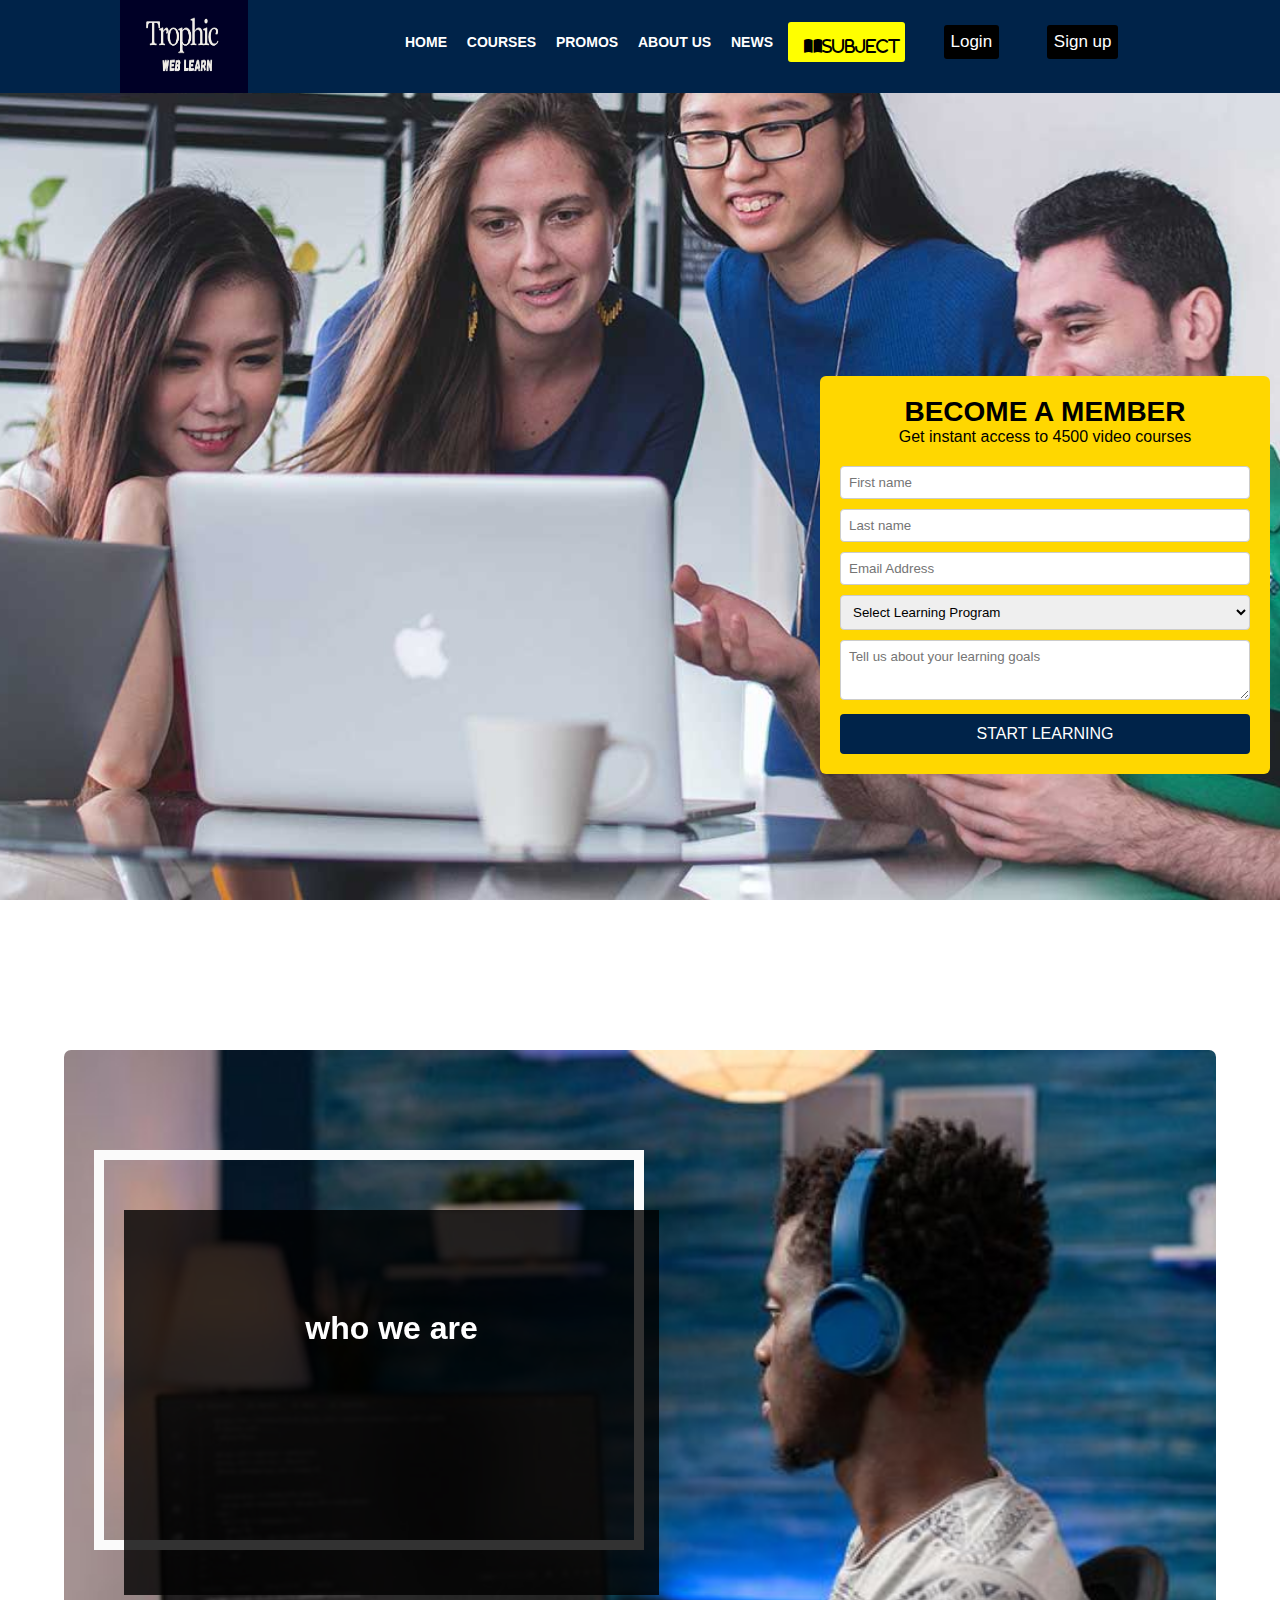
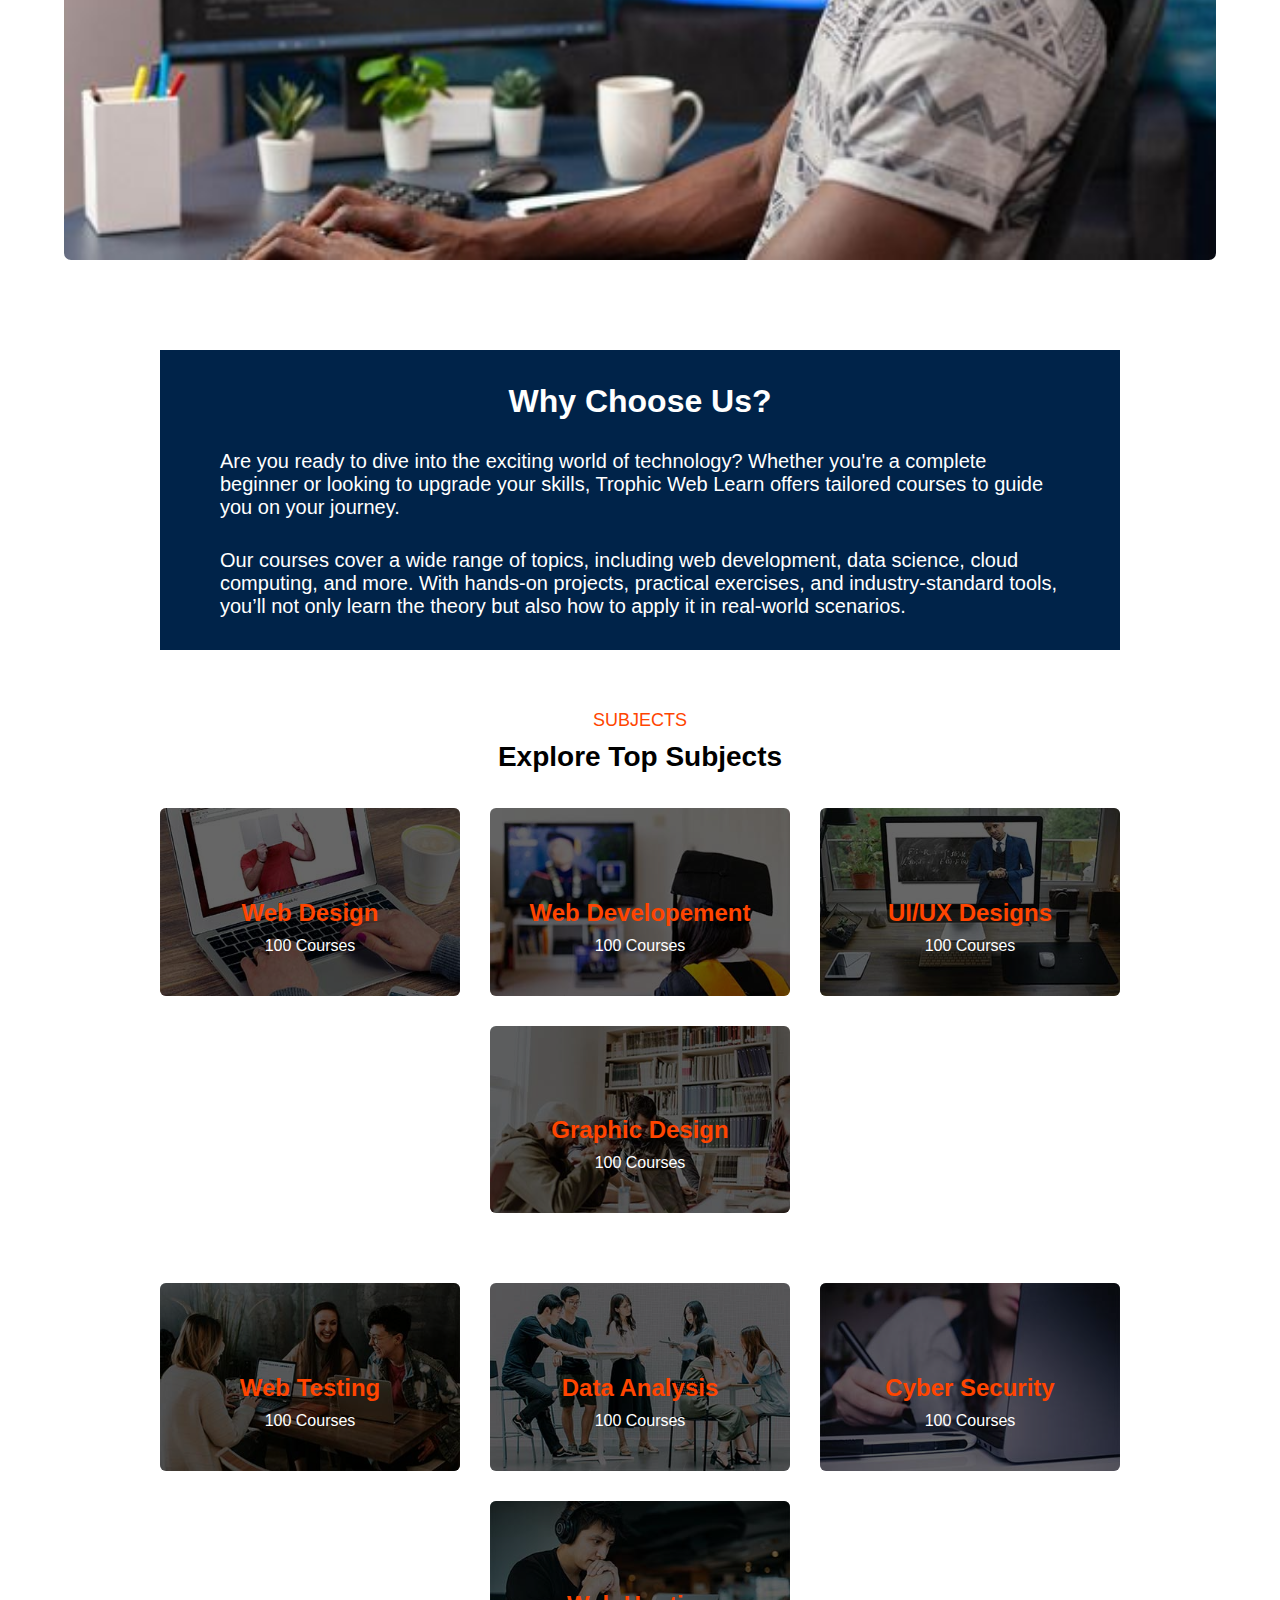
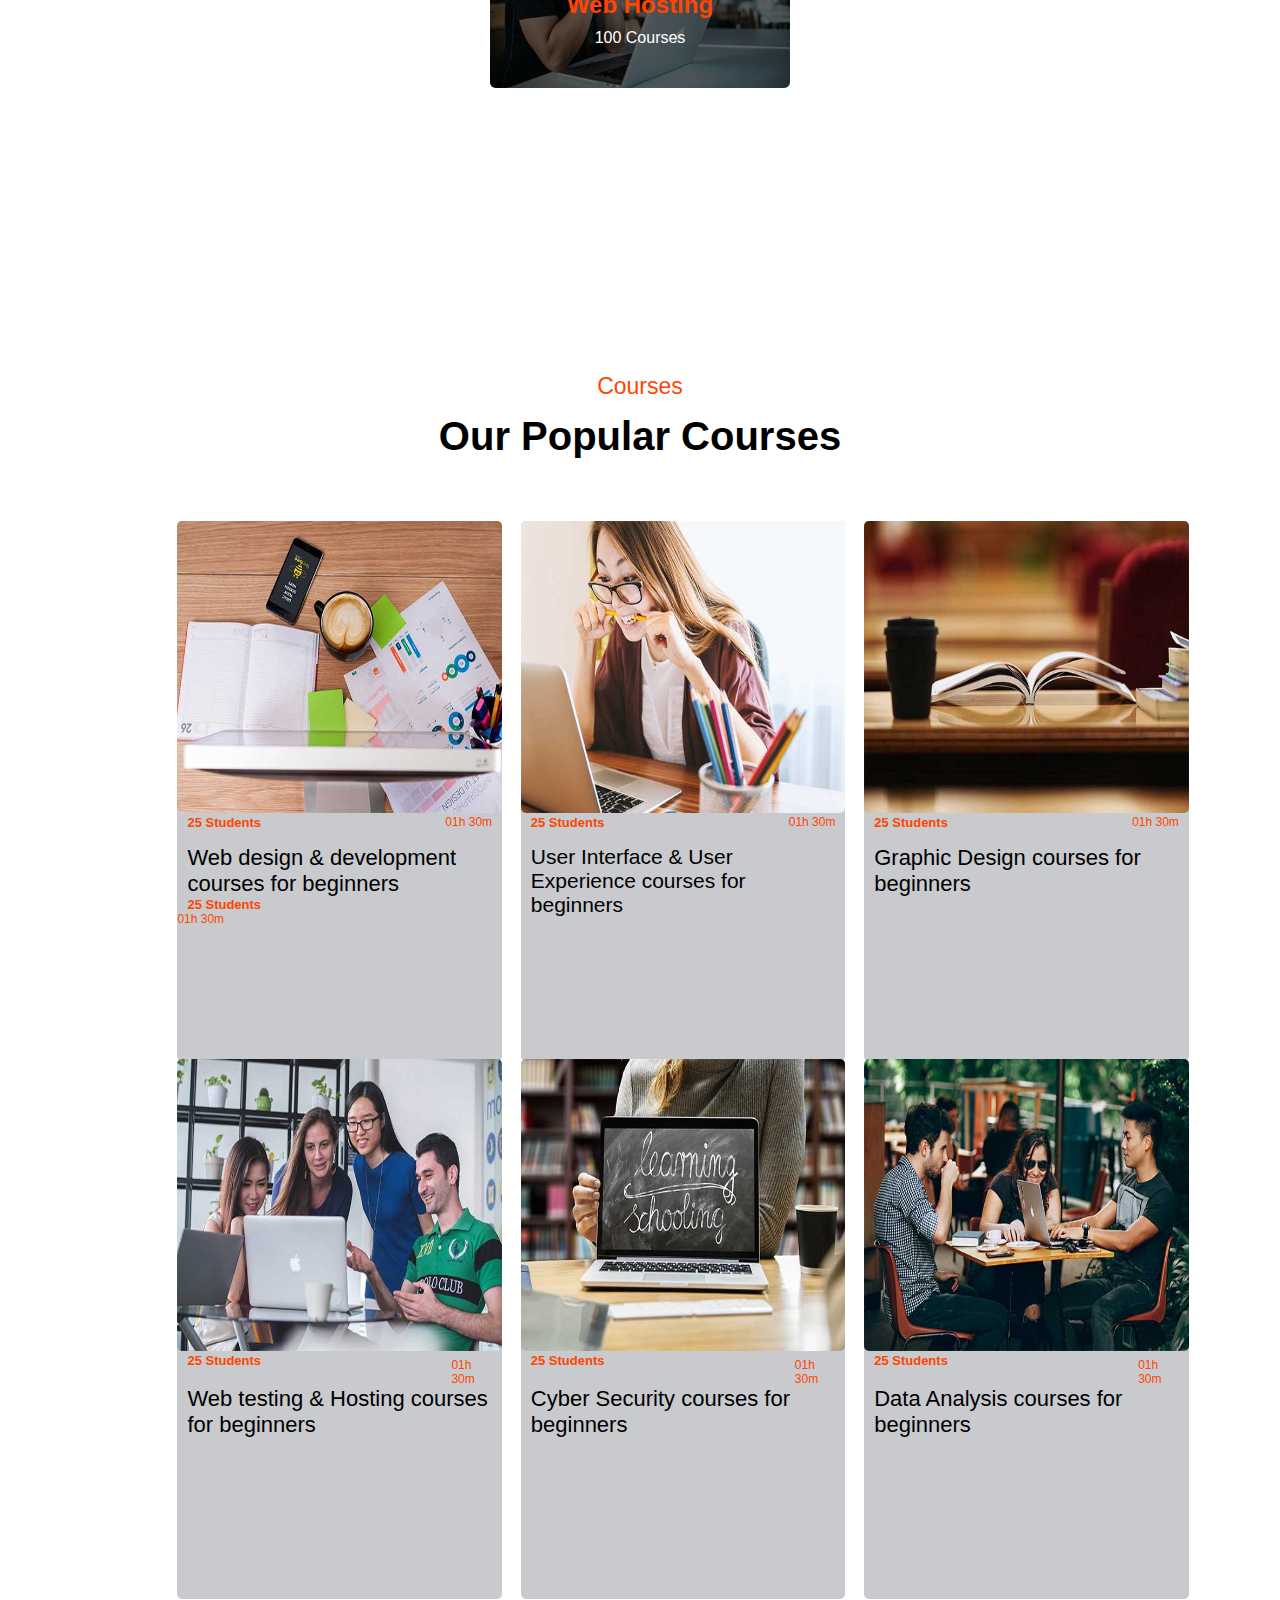
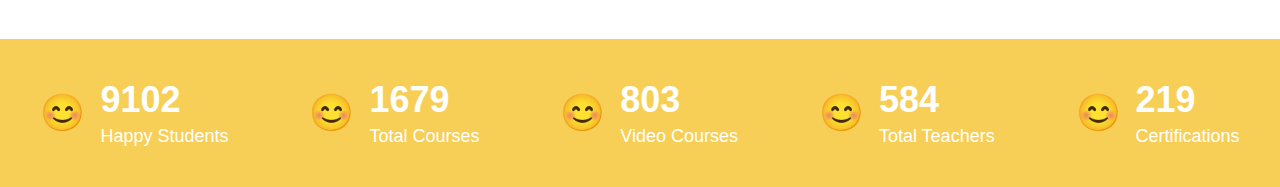
==== commit cf2d79f1: "update website files" ====
--- a/index.html
+++ b/index.html
@@ -134,24 +134,26 @@
                 <div class="empty"></div>
                 <div class="text">
                     <h1>who we are</h1>
-                    <p>Lorem ipsum dolor sit amet consectetur adipisicing elit. Dolores, 
-                        ex veritatis reiciendis tempore nihil aut at delectus eveniet ipsam 
-                        sit fugiat quam magni velit nesciunt maiores laudantium dolor sint fugit.</p>
+                    <p>At Trophic Web Learn, we are a passionate team of tech enthusiasts, educators, and
+                         industry experts dedicated to empowering the next generation of innovators. With years of 
+                         experience in various tech fields, we understand the challenges of navigating the ever-evolving world of 
+                         technology. That’s why we’ve built a platform that combines comprehensive learning resources with hands-on practice,
+                         ensuring that every learner has the tools they need to succeed.</p>
                 </div>
             </div>
             
     
             <div class="why">
                 <h1>Why Choose Us?</h1>
-                <p>Lorem ipsum dolor sit, amet consectetur adipisicing elit. Commodi, 
-                    minima? Quam nihil, ab ratione blanditiis esse veniam. 
-                    Veritatis dolorum, debitis doloribus, nisi dolore sit magni id ut et architecto nemo.
+                <p>Are you ready to dive into the exciting world of technology? Whether you're a 
+                    complete beginner or looking to upgrade your skills, 
+                    Trophic Web Learn offers tailored courses to guide you on your journey.
                 </p>
     
                 <p>
-                   Lorem ipsum dolor sit amet consectetur adipisicing elit. Repellendus quos
-                    nulla consectetur illo aut maxime numquam dolorem blanditiis enim ipsam 
-                   tempora ad, deleniti voluptate quaerat est animi dolor nihil ducimus.
+                    Our courses cover a wide range of topics, including web development, data science, 
+                    cloud computing, and more. With hands-on projects, practical exercises, and industry-standard tools, you’ll 
+                    not only learn the theory but also how to apply it in real-world scenarios.
                 </p>
             </div>
         </div>
@@ -352,10 +354,53 @@
 
 
 
-
+<!-- 
         <section class="calabar">
             <img src="images/course-3.jpg" alt="">
-        </section>
+        </section> -->
+
+
+        <section class="stats-section">
+            <div class="container">
+              <div class="stat-item">
+                <span class="emoji">😊</span>
+                <div class="stat-content">
+                  <span class="count" data-count="24500">0</span>
+                  <p>Happy Students</p>
+                </div>
+              </div>
+              <div class="stat-item">
+                <span class="emoji">😊</span>
+                <div class="stat-content">
+                  <span class="count" data-count="4500">0</span>
+                  <p>Total Courses</p>
+                </div>
+              </div>
+              <div class="stat-item">
+                <span class="emoji">😊</span>
+                <div class="stat-content">
+                  <span class="count" data-count="2200">0</span>
+                  <p>Video Courses</p>
+                </div>
+              </div>
+              <div class="stat-item">
+                <span class="emoji">😊</span>
+                <div class="stat-content">
+                  <span class="count" data-count="1450">0</span>
+                  <p>Total Teachers</p>
+                </div>
+              </div>
+              <div class="stat-item">
+                <span class="emoji">😊</span>
+                <div class="stat-content">
+                  <span class="count" data-count="550">0</span>
+                  <p>Certifications</p>
+                </div>
+              </div>
+            </div>
+          </section>
+          
+          
 
         <script src="script.js"></script>
 </body>
--- a/style.css
+++ b/style.css
@@ -419,12 +419,13 @@
   margin: 50px auto;
   border-radius: 6px;
   margin-right: 10px;
-  margin-bottom: -85px;
+  margin-bottom: -200px;
 }
 .signup-form h2 {
   margin-top: 0;
   color: #000;
-  font-size: 24px;
+  font-size: 28px;
+  
 }
 .signup-form p {
   color: #000;
@@ -1439,7 +1440,7 @@
 
 
 
-.calabar{
+/* .calabar{
   width: 100%;
   height: 90vh;
   margin-top: 170px;
@@ -1453,5 +1454,70 @@
 .calabar img{
   width: 100%;
   height: 80vh;
-}
-
+} */
+
+/* Existing Styles for Desktop */
+.stats-section {
+  background-color: #f8cf56; /* Yellow background */
+  padding: 40px 0;
+  text-align: center;
+  width: 100%;
+  margin-top: 40px;
+}
+
+.container {
+  display: flex;
+  justify-content: space-around;
+  align-items: center;
+}
+
+.stat-item {
+  display: flex;
+  align-items: center;
+  font-family: 'Arial', sans-serif;
+  color: white; /* White text color */
+}
+
+.stat-item .emoji {
+  font-size: 36px;
+  margin-right: 15px; /* Adds space between emoji and text */
+}
+
+.stat-content {
+  text-align: left;
+}
+
+.stat-content .count {
+  font-size: 36px;
+  font-weight: bold;
+}
+
+.stat-content p {
+  font-size: 18px;
+  margin-top: 5px;
+}
+
+/* Mobile Screen Styles */
+@media only screen and (max-width: 768px) {
+  .container {
+    flex-direction: column;
+  }
+
+  .stat-item {
+    justify-content: center;
+    margin-bottom: 20px;
+  }
+
+  .stat-item .emoji {
+    font-size: 32px; /* Slightly smaller emoji for mobile */
+    margin-right: 10px;
+  }
+
+  .stat-content .count {
+    font-size: 28px; /* Smaller font size for mobile */
+  }
+
+  .stat-content p {
+    font-size: 16px;
+  }
+}
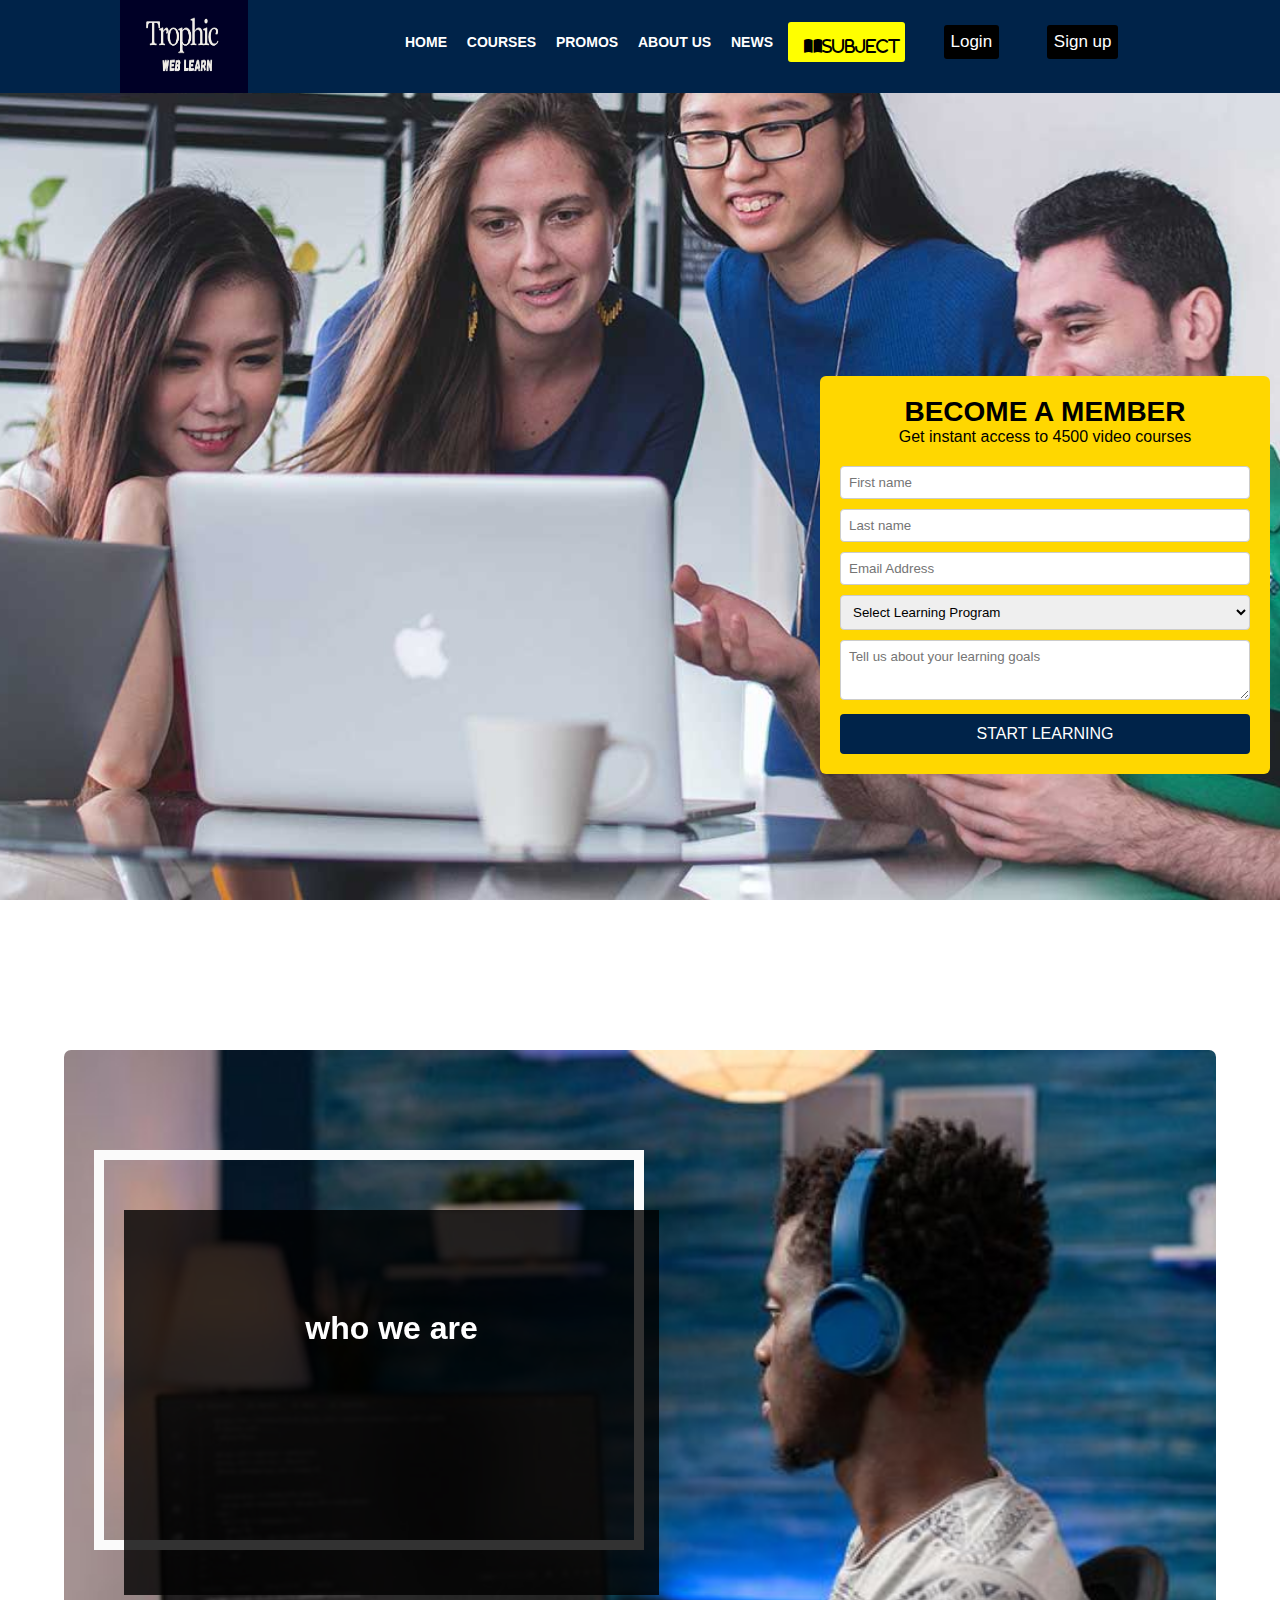
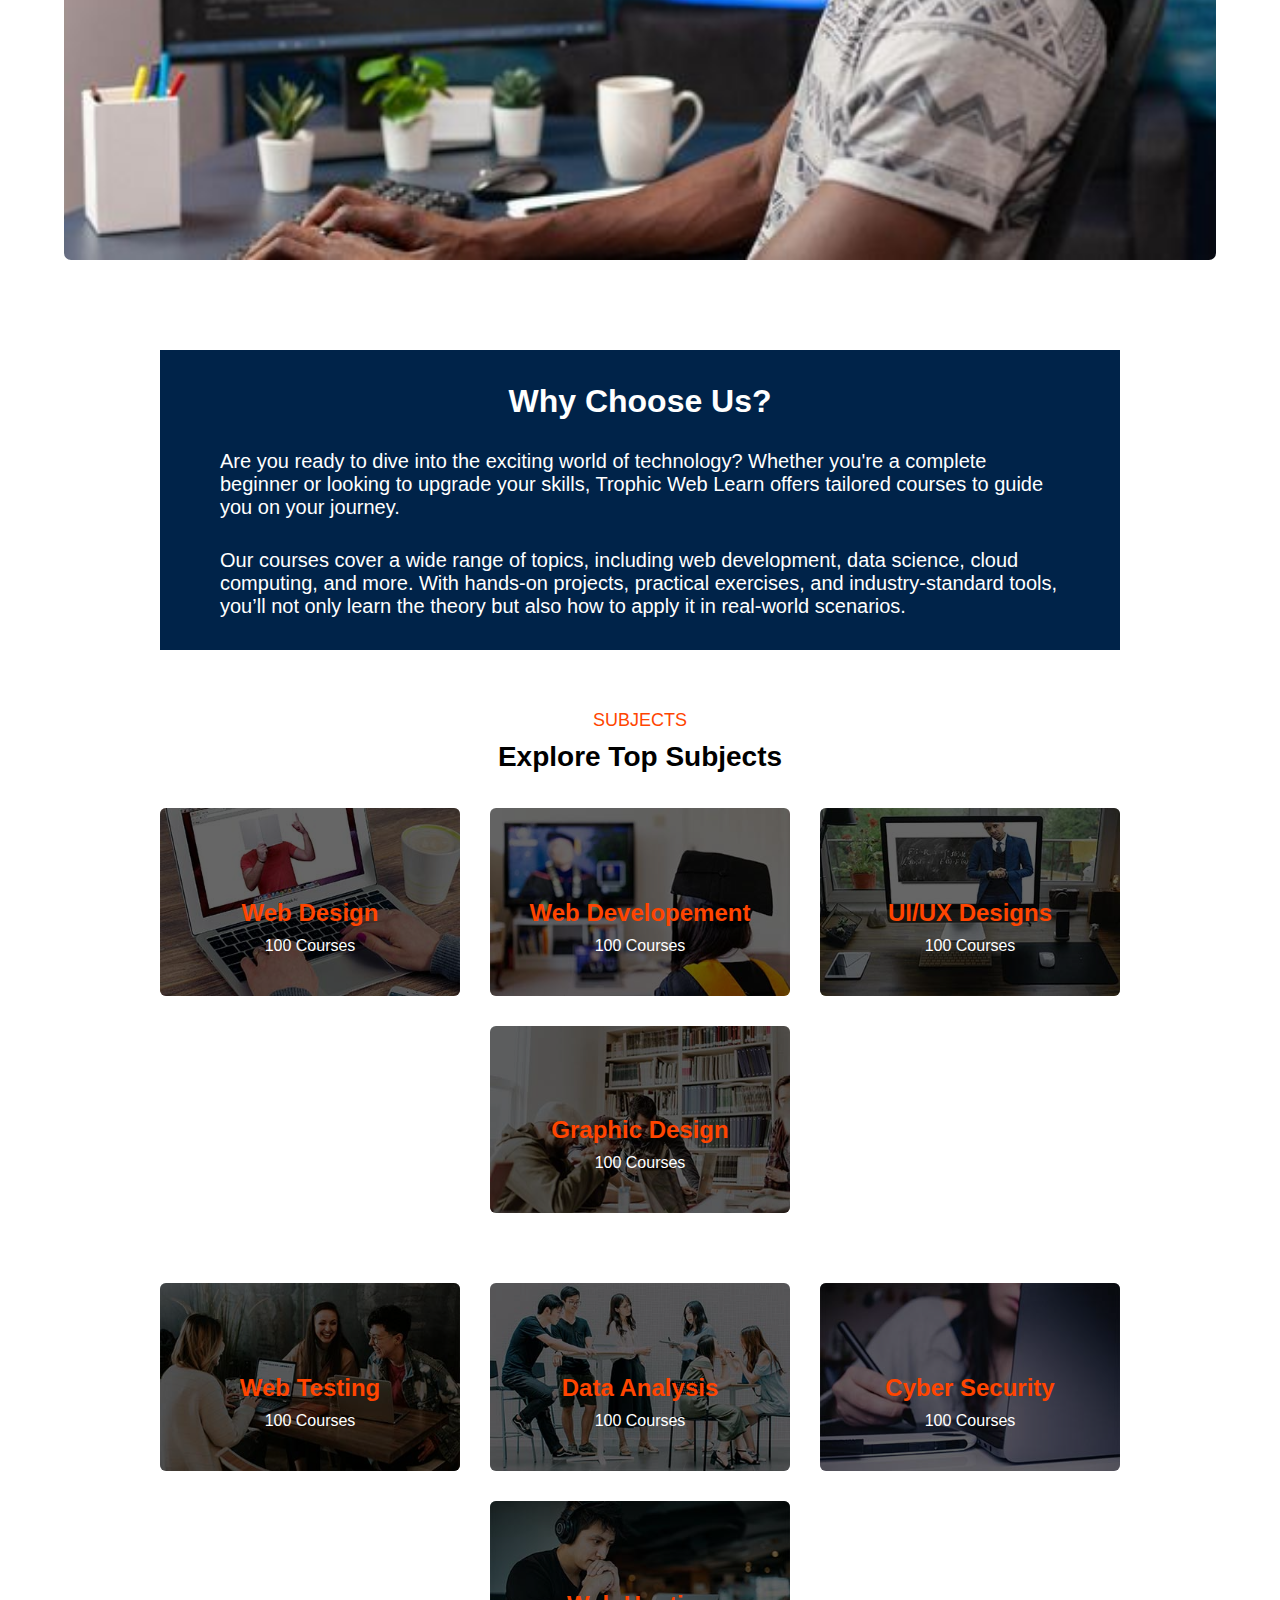
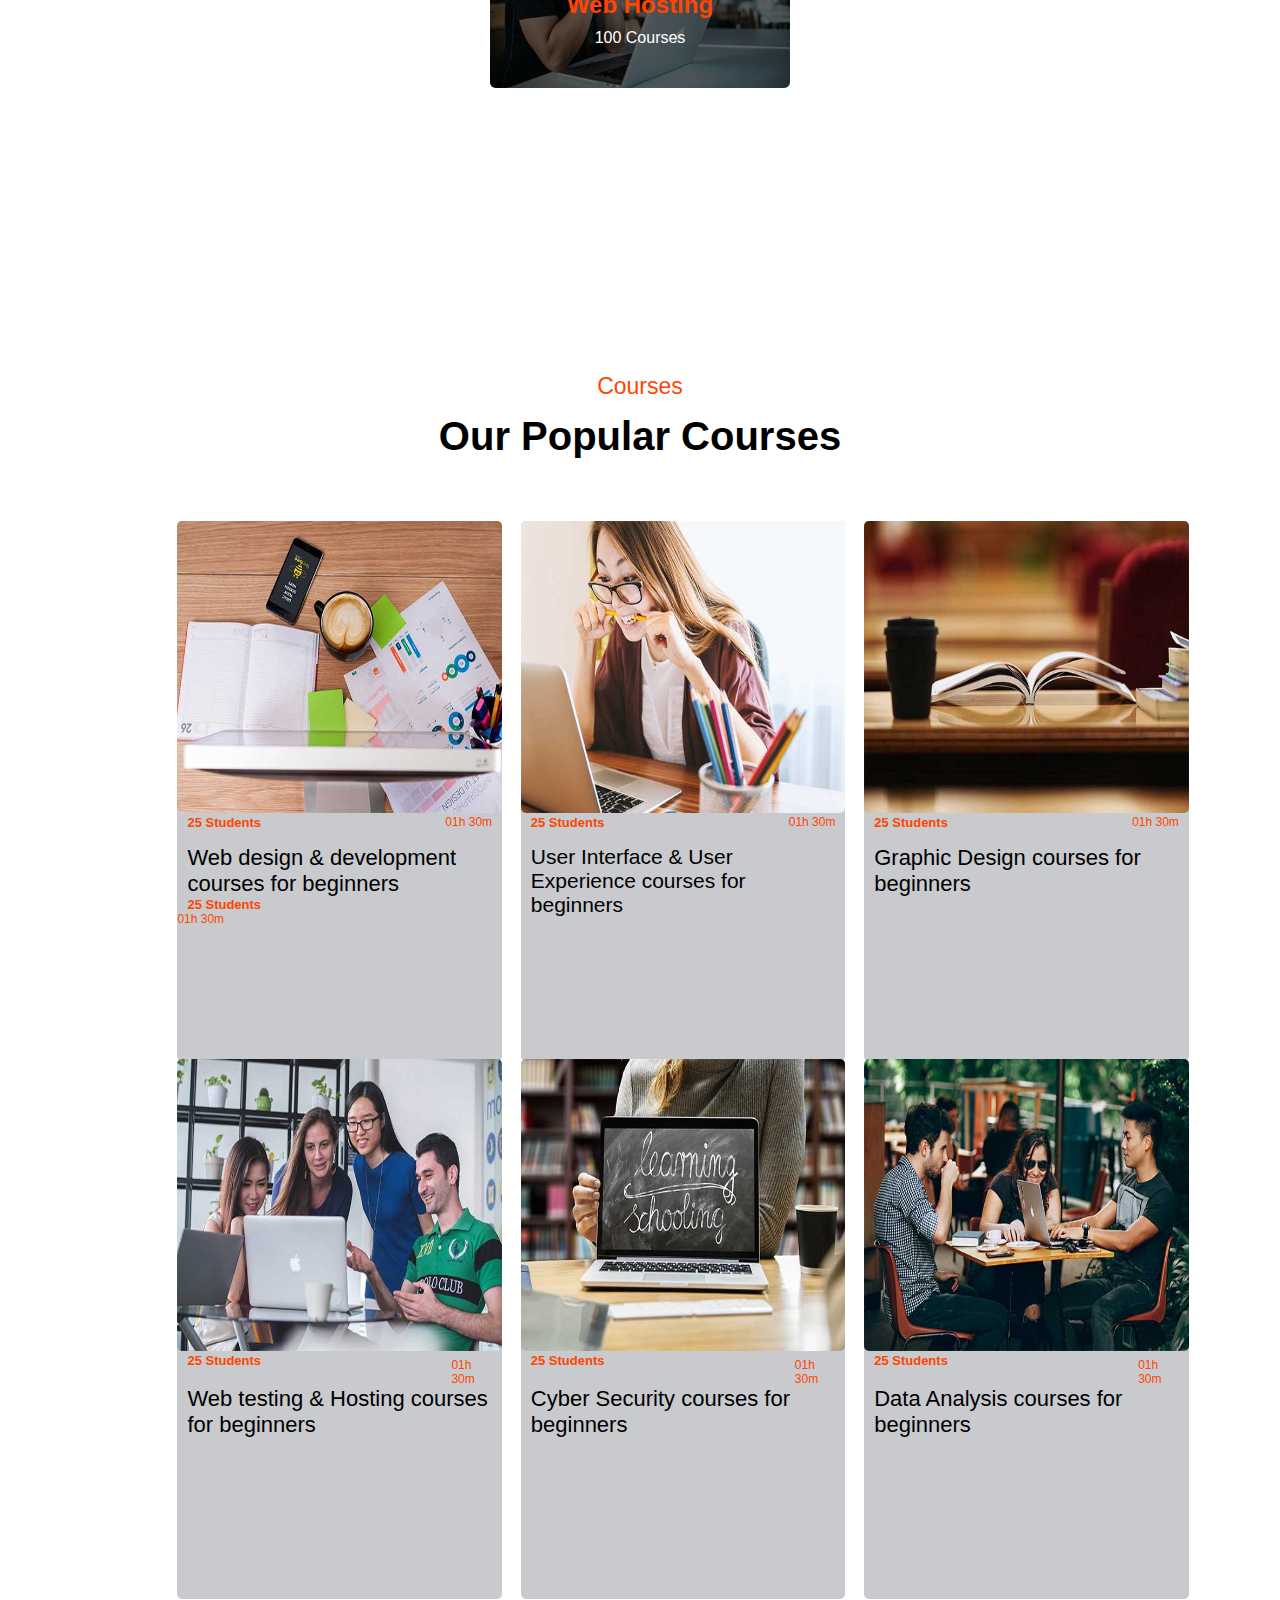
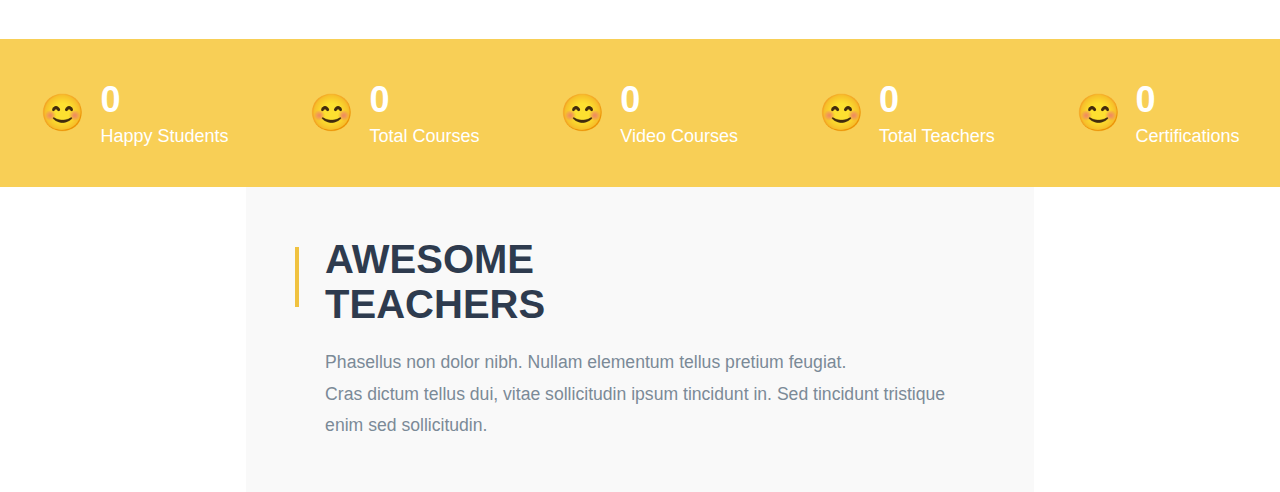
==== commit fc3ea9eb: "update website files" ====
--- a/index.html
+++ b/index.html
@@ -399,6 +399,20 @@
               </div>
             </div>
           </section>
+
+
+
+
+          <section class="teachers-section">
+            <div class="container">
+                <div class="teachers-content">
+                    <h2><span class="highlight"></span> AWESOME<br> TEACHERS</h2>
+                    <p>Phasellus non dolor nibh. Nullam elementum tellus pretium feugiat.<br>
+                    Cras dictum tellus dui, vitae sollicitudin ipsum tincidunt in. Sed tincidunt tristique enim sed sollicitudin.</p>
+                </div>
+            </div>
+        </section>
+        
           
           
 
--- a/style.css
+++ b/style.css
@@ -1521,3 +1521,76 @@
     font-size: 16px;
   }
 }
+
+
+
+.teachers-section {
+  background-color: #f9f9f9; /* Light background for contrast */
+  padding: 50px 0; /* Top and bottom padding */
+  text-align: left;
+}
+
+.teachers-section .container {
+  width: 80%;
+  margin: 0 auto; /* Center content */
+}
+
+.teachers-content h2 {
+  font-size: 2.5rem;
+  font-weight: bold;
+  color: #2e3b4e; /* Darker color for text */
+  position: relative;
+}
+
+.teachers-content h2 .highlight {
+  position: absolute;
+  left: -30px; /* Adjust position for vertical line */
+  top: 10px;
+  width: 4px;
+  height: 60px;
+  background-color: #f0c240; /* Color for vertical line */
+  display: inline-block;
+}
+
+.teachers-content p {
+  color: #7b8a97; /* Gray color for paragraph */
+  font-size: 1.1rem;
+  line-height: 1.8;
+  margin-top: 20px;
+}
+
+/* Mobile responsiveness */
+@media screen and (max-width: 768px) {
+  .teachers-section .container {
+      width: 90%; /* Increase width to fit smaller screens */
+  }
+  
+  .teachers-content h2 {
+      font-size: 2rem; /* Decrease heading size */
+  }
+  
+  .teachers-content h2 .highlight {
+      left: -20px; /* Adjust line position for mobile */
+      height: 50px; /* Adjust line height for mobile */
+  }
+  
+  .teachers-content p {
+      font-size: 1rem; /* Decrease paragraph size */
+  }
+}
+
+@media screen and (max-width: 480px) {
+  .teachers-content h2 {
+      font-size: 1.8rem; /* Further reduce heading size */
+  }
+
+  .teachers-content h2 .highlight {
+      left: -15px; /* Further adjust line position */
+      height: 40px; /* Further adjust line height */
+  }
+
+  .teachers-content p {
+      font-size: 0.9rem; /* Further reduce paragraph size */
+  }
+}
+
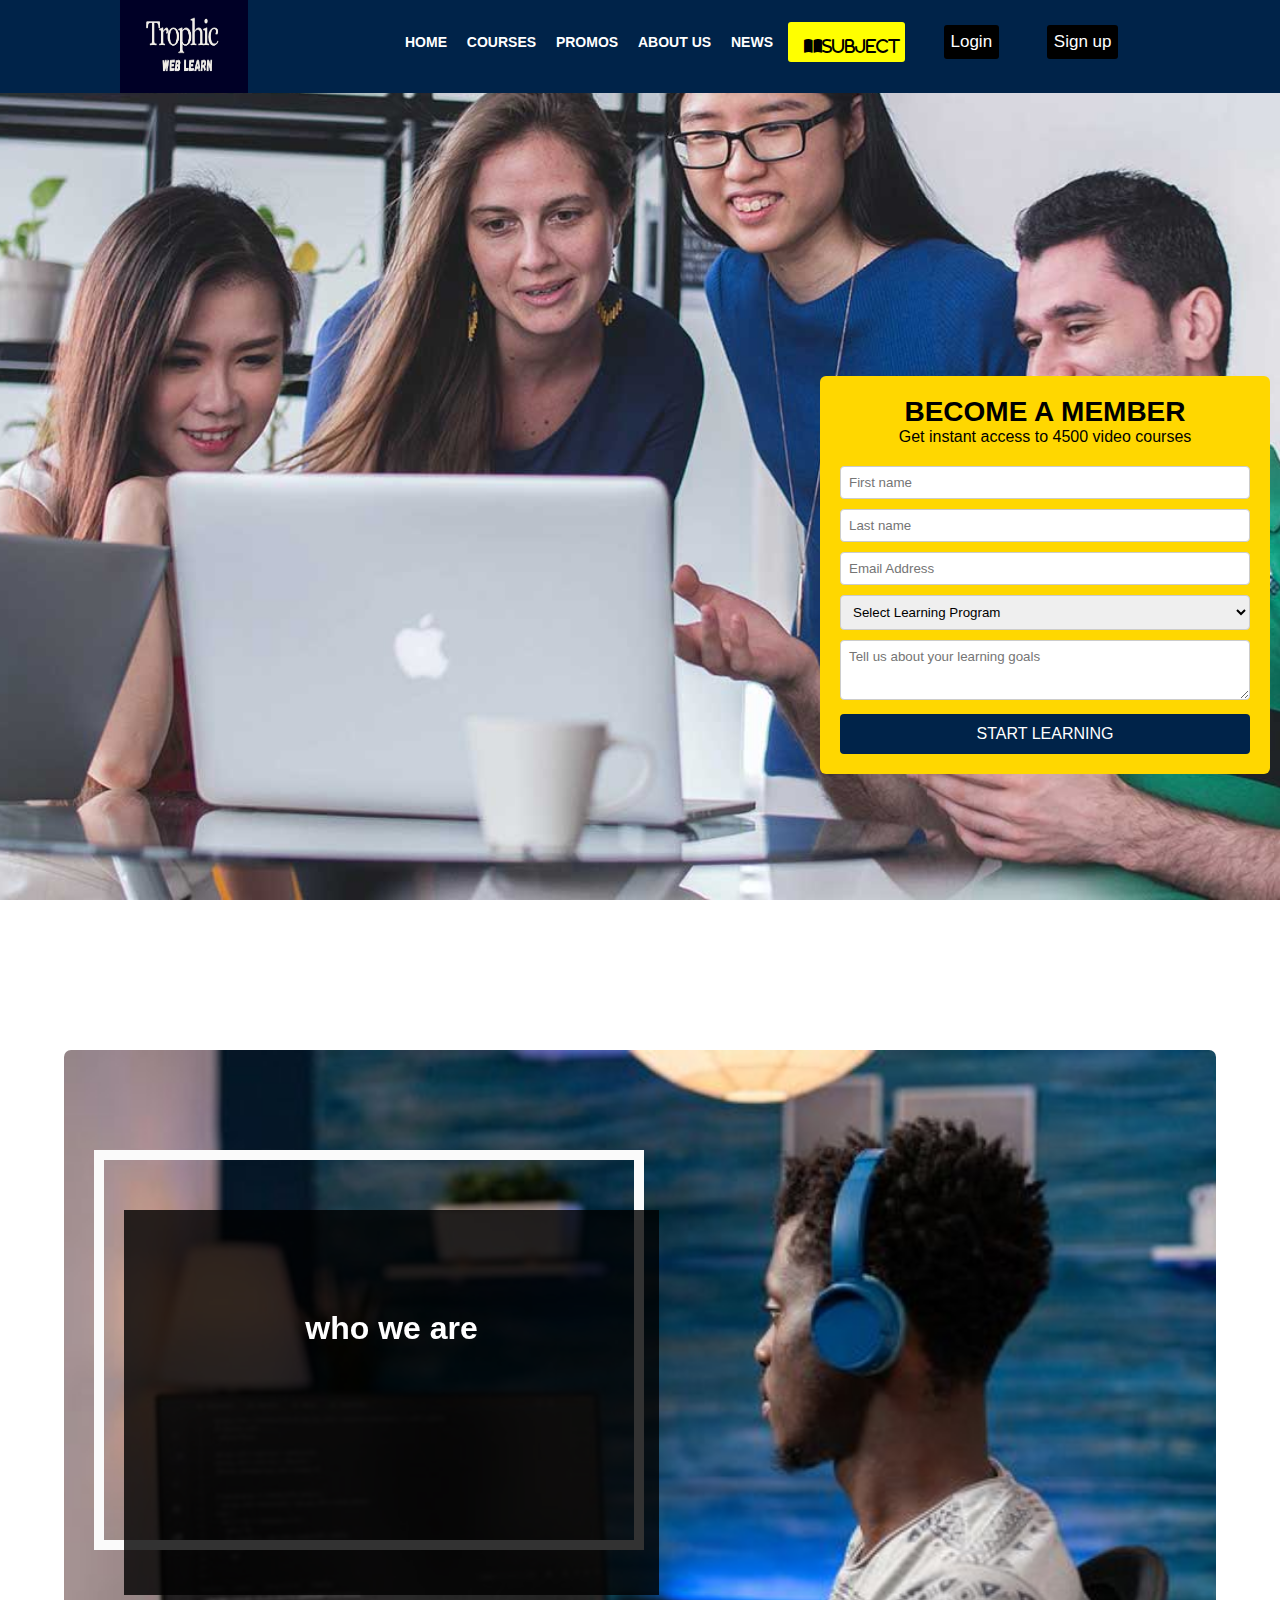
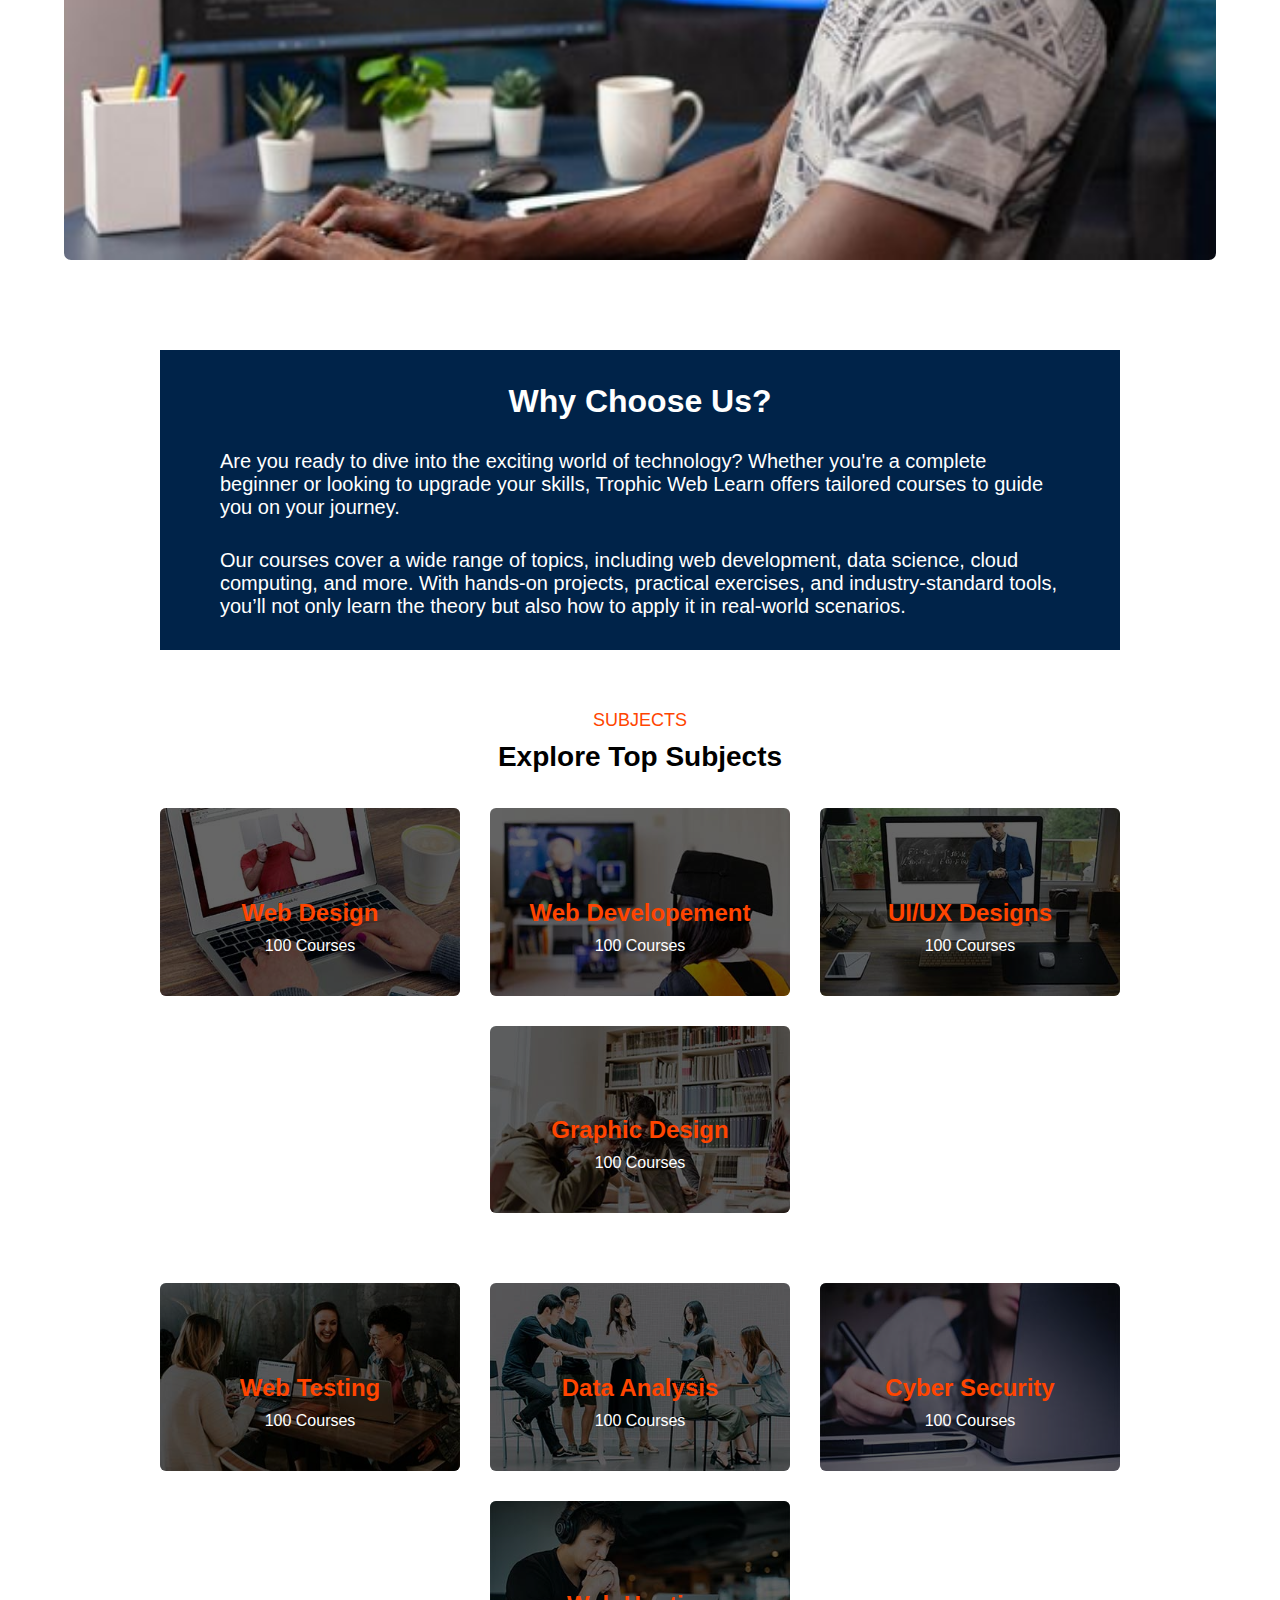
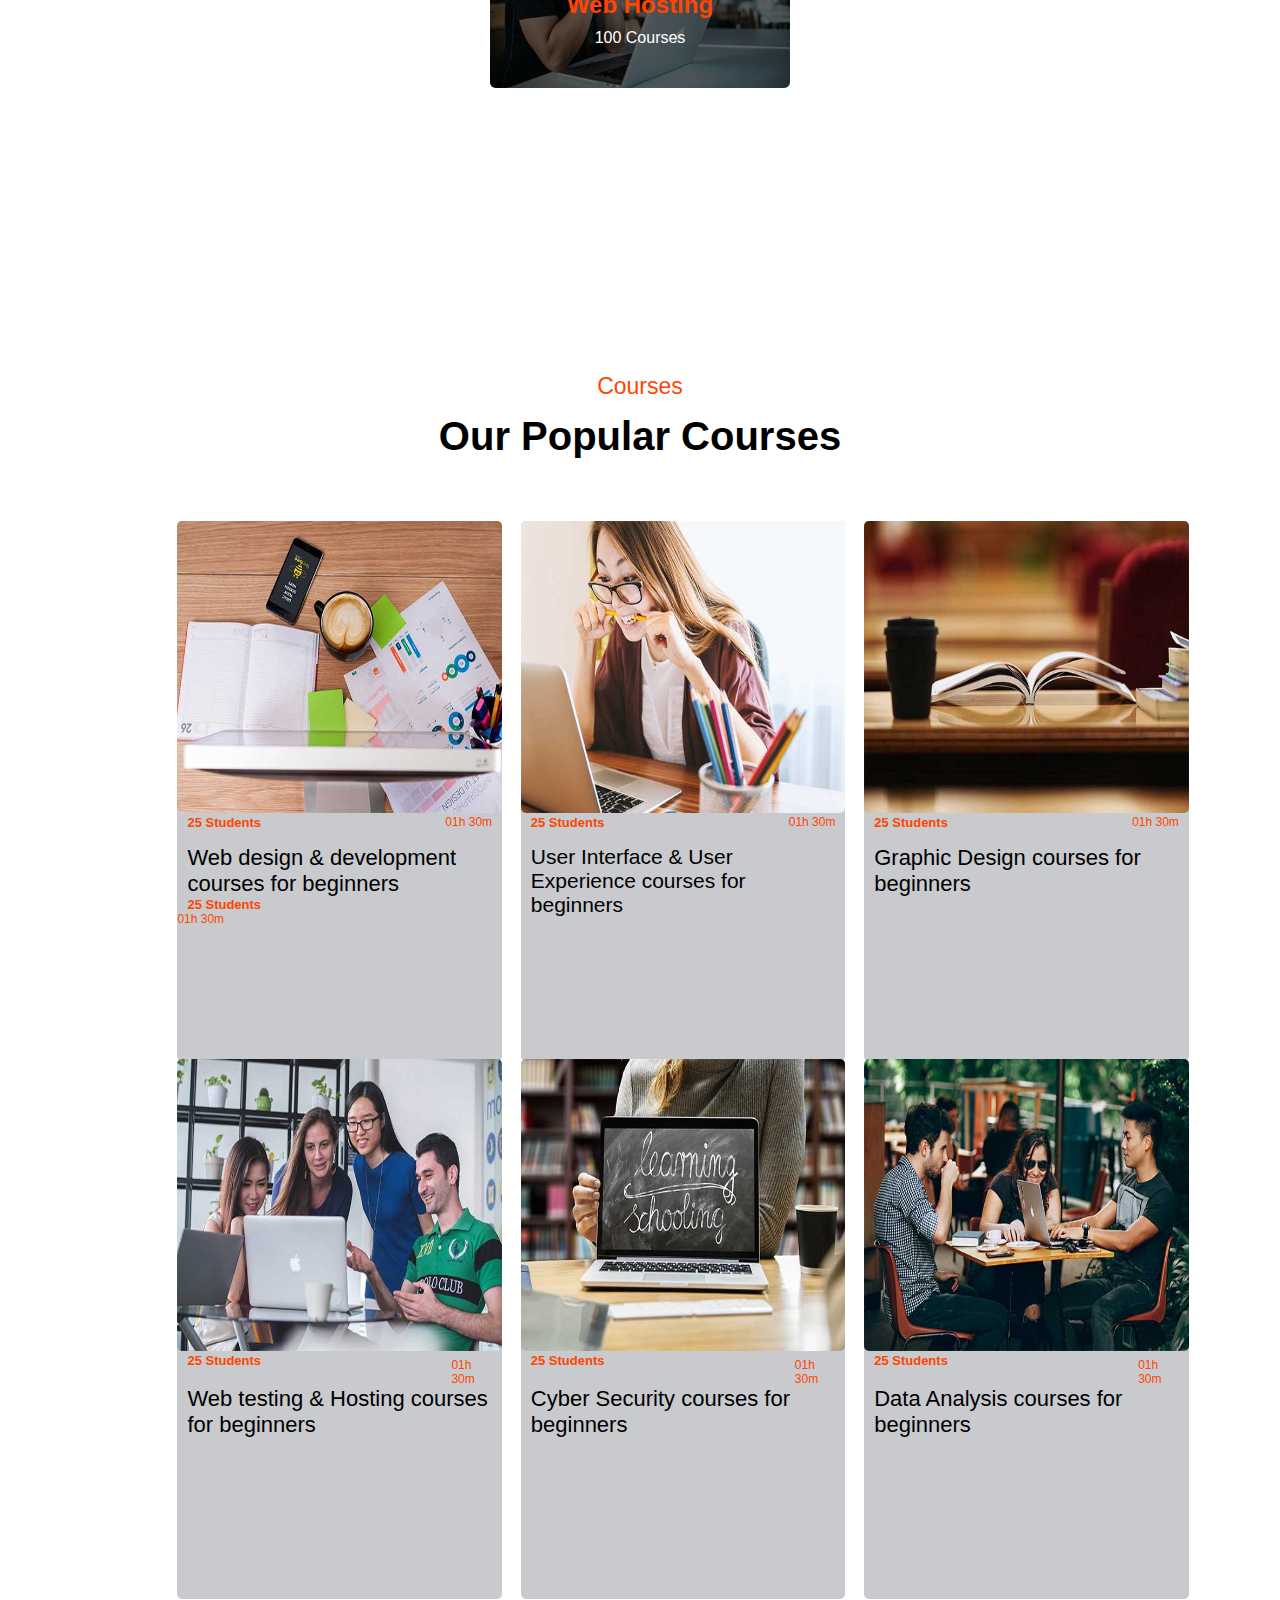
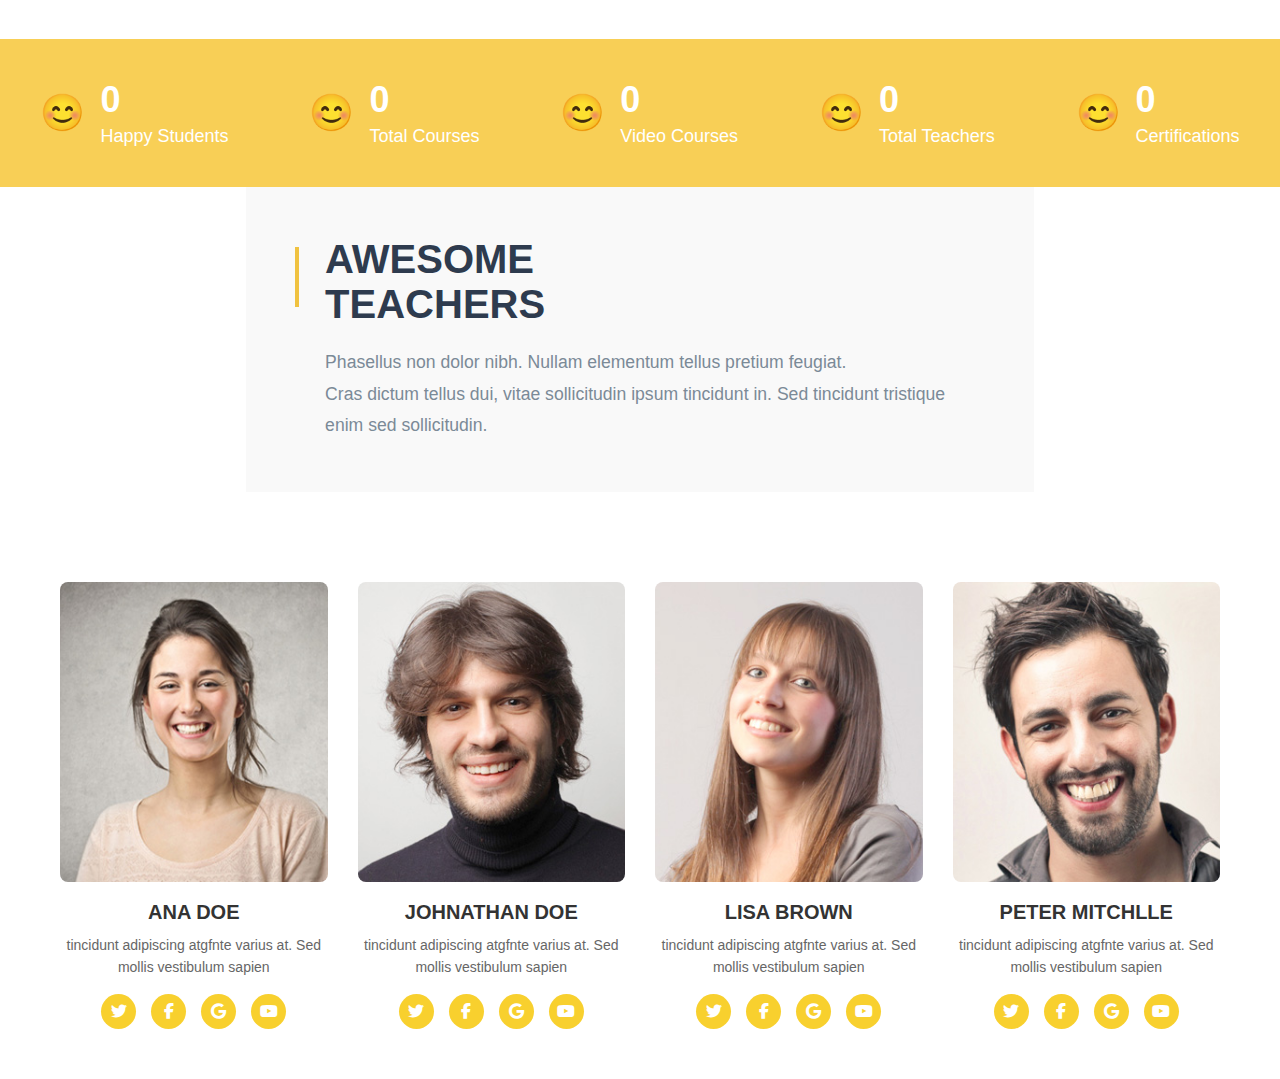
==== commit 837355c2: "update website files" ====
--- a/index.html
+++ b/index.html
@@ -19,33 +19,7 @@
     <title>Trophic Web</title>
 </head>
 <body>
-    <!-- <header class="hove">
-        <div class="ho">
-            <h2>By using this site, you agree with our use of cookies.
-                <a href="">Privacy Policy</a>
-            </h2>
-            
-        </div>
-
-       <div class="no">
-        <button> <a href="" class="ba">ok</a></button>
-        <button style="width: 30%;"> <a href="" class="ba" style="width: 30%;">Manage </a></button>
-       </div>
-        
-     
-
-       
-    </header> -->
-
-    <!-- <hr>
-    <div class="ano">
-        <a href="./login.html" class="obi"><h3>Join/Login</h3></a>
-        <div class="font">
-            <i class="fa-solid fa-gear">
-                <a href="" class="obi"><h3>Preferences</h3></a>
-            </i>
-        </div>
-    </div> -->
+   
 
     <header class="header2">
         <div class="logo">
@@ -413,8 +387,97 @@
             </div>
         </section>
         
+
+
+
+
+        <section class="team-section">
+            <div class="team-grid">
+                <div class="team-member">
+                    <img src="images/teacher1.jpg" alt="Ana Doe" class="member-image">
+                    <h3 class="member-name">ANA DOE</h3>
+                    <p class="member-bio">tincidunt adipiscing atgfnte varius at. Sed mollis vestibulum sapien</p>
+                    <div class="social-icons">
+                        <a href="#" class="social-icon">
+                            <i class="fab fa-twitter"></i>
+                        </a>
+                        <a href="#" class="social-icon">
+                            <i class="fab fa-facebook-f"></i>
+                        </a>
+                        <a href="#" class="social-icon">
+                            <i class="fab fa-google"></i>
+                        </a>
+                        <a href="#" class="social-icon">
+                            <i class="fab fa-youtube"></i>
+                        </a>
+                    </div>
+                </div>
+    
+                <div class="team-member">
+                    <img src="images/teacher2.jpg" alt="Johnathan Doe" class="member-image">
+                    <h3 class="member-name">JOHNATHAN DOE</h3>
+                    <p class="member-bio">tincidunt adipiscing atgfnte varius at. Sed mollis vestibulum sapien</p>
+                    <div class="social-icons">
+                        <a href="#" class="social-icon">
+                            <i class="fab fa-twitter"></i>
+                        </a>
+                        <a href="#" class="social-icon">
+                            <i class="fab fa-facebook-f"></i>
+                        </a>
+                        <a href="#" class="social-icon">
+                            <i class="fab fa-google"></i>
+                        </a>
+                        <a href="#" class="social-icon">
+                            <i class="fab fa-youtube"></i>
+                        </a>
+                    </div>
+                </div>
+    
+                <div class="team-member">
+                    <img src="images/teacher3.jpg" alt="Lisa Brown" class="member-image">
+                    <h3 class="member-name">LISA BROWN</h3>
+                    <p class="member-bio">tincidunt adipiscing atgfnte varius at. Sed mollis vestibulum sapien</p>
+                    <div class="social-icons">
+                        <a href="#" class="social-icon">
+                            <i class="fab fa-twitter"></i>
+                        </a>
+                        <a href="#" class="social-icon">
+                            <i class="fab fa-facebook-f"></i>
+                        </a>
+                        <a href="#" class="social-icon">
+                            <i class="fab fa-google"></i>
+                        </a>
+                        <a href="#" class="social-icon">
+                            <i class="fab fa-youtube"></i>
+                        </a>
+                    </div>
+                </div>
+    
+                <div class="team-member">
+                    <img src="images/teacher4.jpg" alt="Peter Mitchlle" class="member-image">
+                    <h3 class="member-name">PETER MITCHLLE</h3>
+                    <p class="member-bio">tincidunt adipiscing atgfnte varius at. Sed mollis vestibulum sapien</p>
+                    <div class="social-icons">
+                        <a href="#" class="social-icon">
+                            <i class="fab fa-twitter"></i>
+                        </a>
+                        <a href="#" class="social-icon">
+                            <i class="fab fa-facebook-f"></i>
+                        </a>
+                        <a href="#" class="social-icon">
+                            <i class="fab fa-google"></i>
+                        </a>
+                        <a href="#" class="social-icon">
+                            <i class="fab fa-youtube"></i>
+                        </a>
+                    </div>
+                </div>
+            </div>
+        </section>
           
           
+
+       
 
         <script src="script.js"></script>
 </body>
--- a/style.css
+++ b/style.css
@@ -1594,3 +1594,93 @@
   }
 }
 
+
+
+
+.team-section {
+  padding: 50px 20px;
+  max-width: 1200px;
+  margin: 0 auto;
+}
+
+.team-grid {
+  display: grid;
+  grid-template-columns: repeat(4, 1fr);
+  gap: 30px;
+  margin-top: 40px;
+}
+
+.team-member {
+  text-align: center;
+  transition: transform 0.3s ease;
+}
+
+.team-member:hover {
+  transform: translateY(-10px);
+}
+
+.member-image {
+  width: 100%;
+  height: 300px;
+  object-fit: cover;
+  border-radius: 8px;
+  margin-bottom: 15px;
+}
+
+.member-name {
+  font-size: 20px;
+  font-weight: bold;
+  margin-bottom: 10px;
+  color: #333;
+}
+
+.member-bio {
+  font-size: 14px;
+  color: #666;
+  line-height: 1.6;
+  margin-bottom: 15px;
+}
+
+.social-icons {
+  display: flex;
+  justify-content: center;
+  gap: 15px;
+}
+
+.social-icon {
+  width: 35px;
+  height: 35px;
+  background-color: #f8d02e;
+  border-radius: 50%;
+  display: flex;
+  align-items: center;
+  justify-content: center;
+  color: white;
+  text-decoration: none;
+  transition: background-color 0.3s ease;
+}
+
+.social-icon:hover {
+  background-color: #e5bf1a;
+}
+
+/* Mobile Responsive Design */
+@media (max-width: 1024px) {
+  .team-grid {
+      grid-template-columns: repeat(2, 1fr);
+  }
+}
+
+@media (max-width: 600px) {
+  .team-grid {
+      grid-template-columns: 1fr;
+  }
+
+  .member-image {
+      height: 250px;
+  }
+
+  .team-section {
+      padding: 30px 15px;
+  }
+}
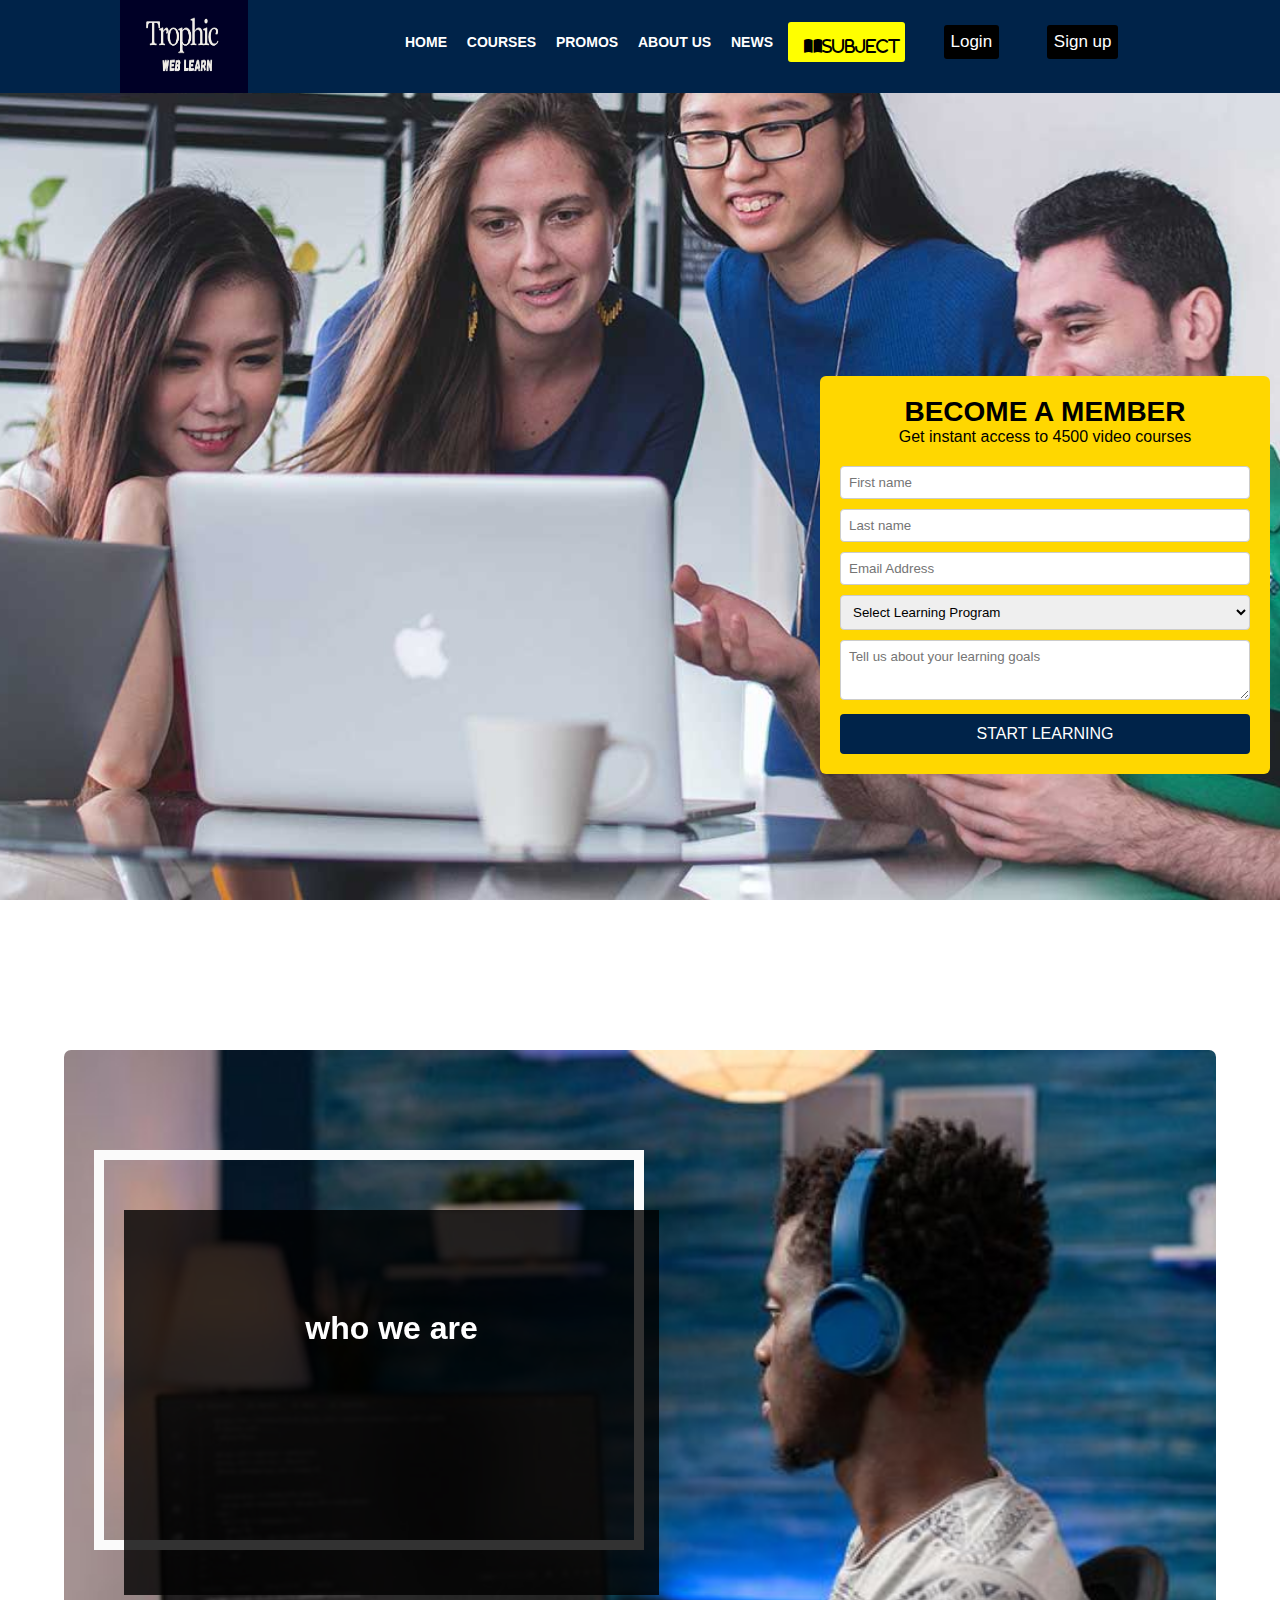
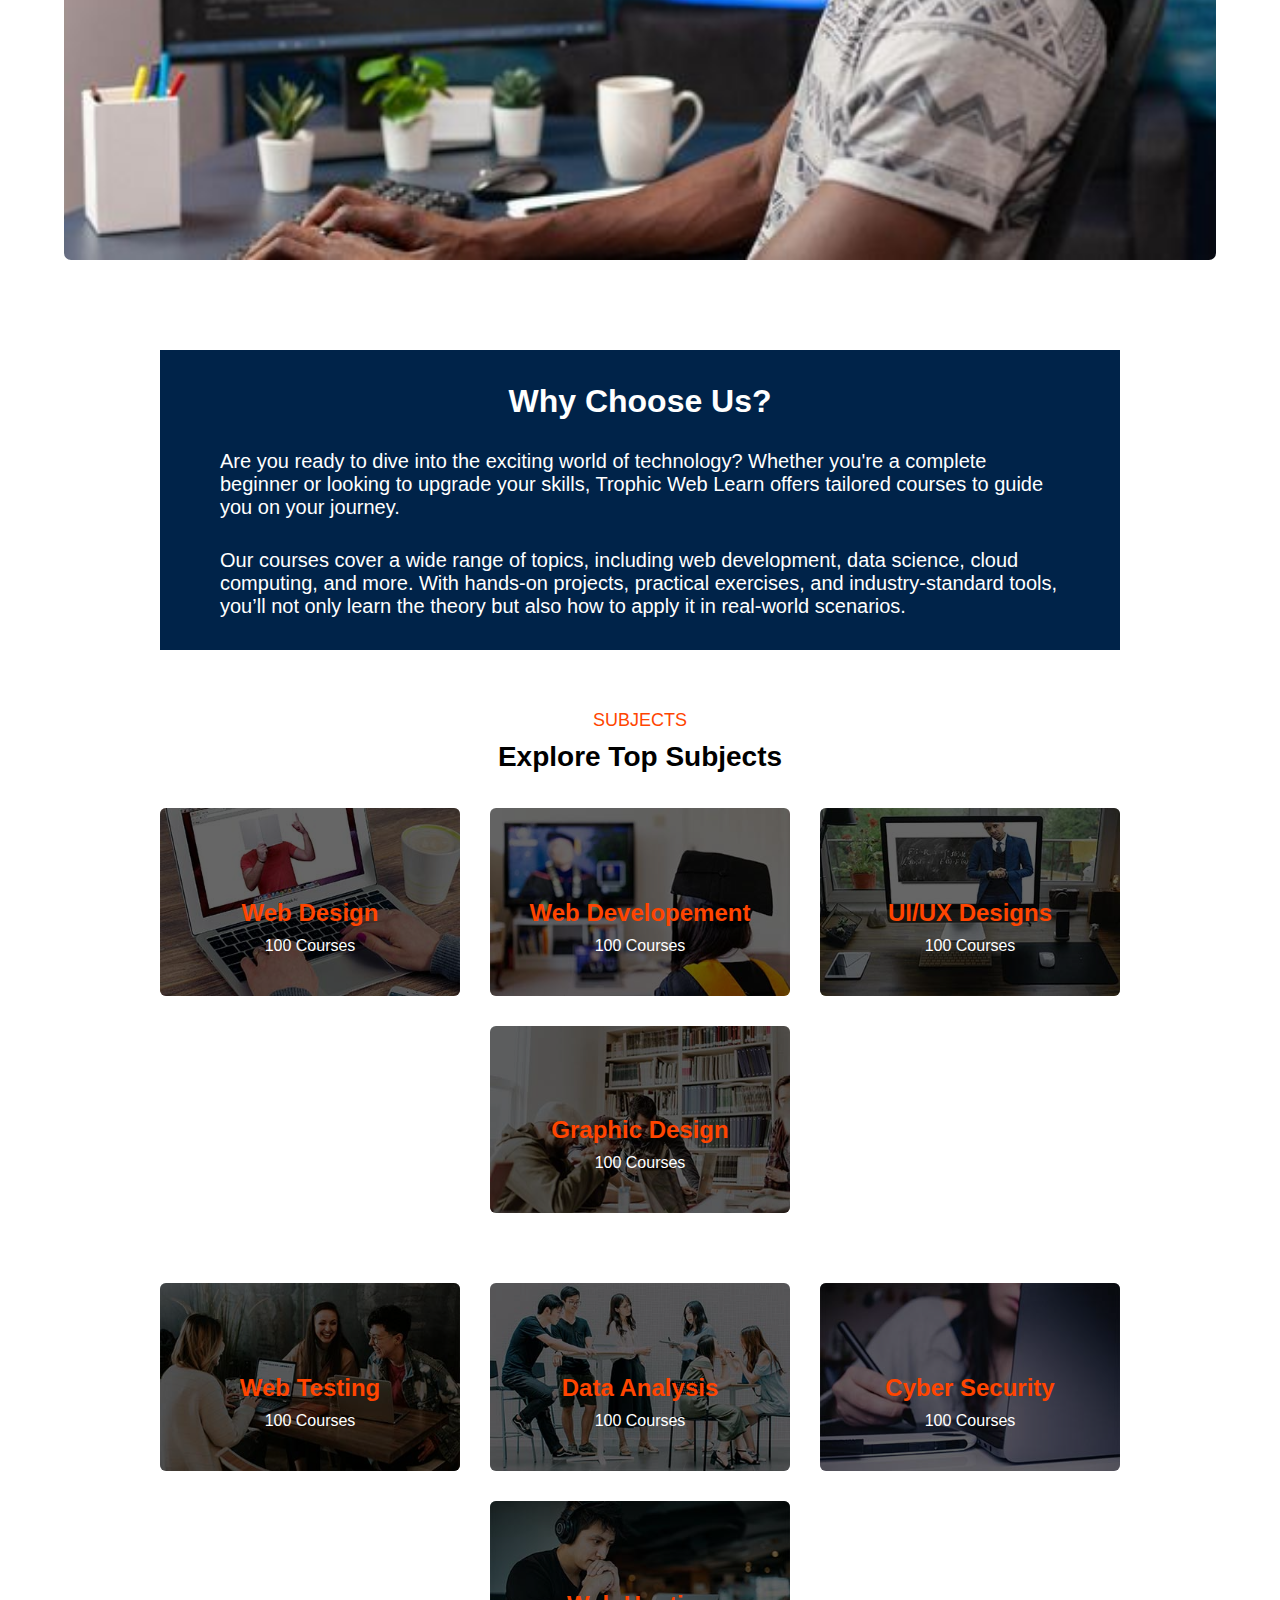
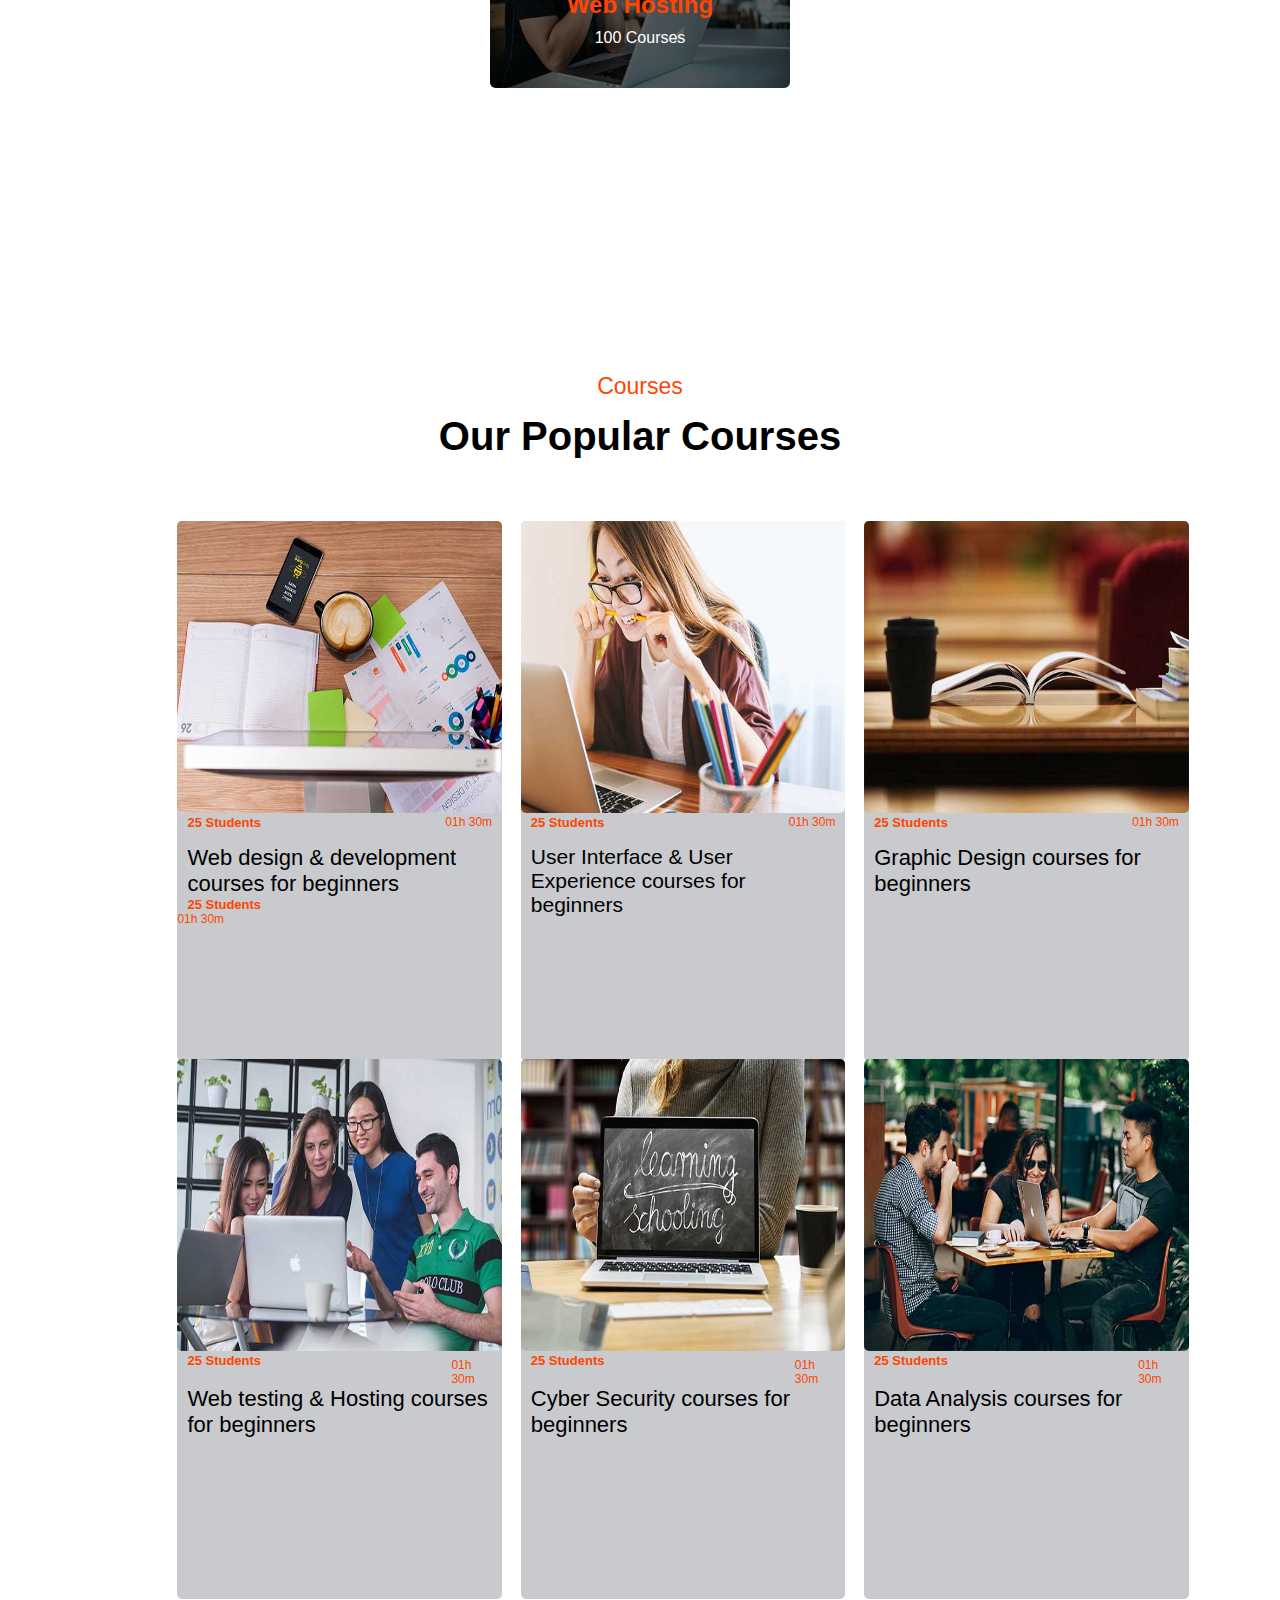
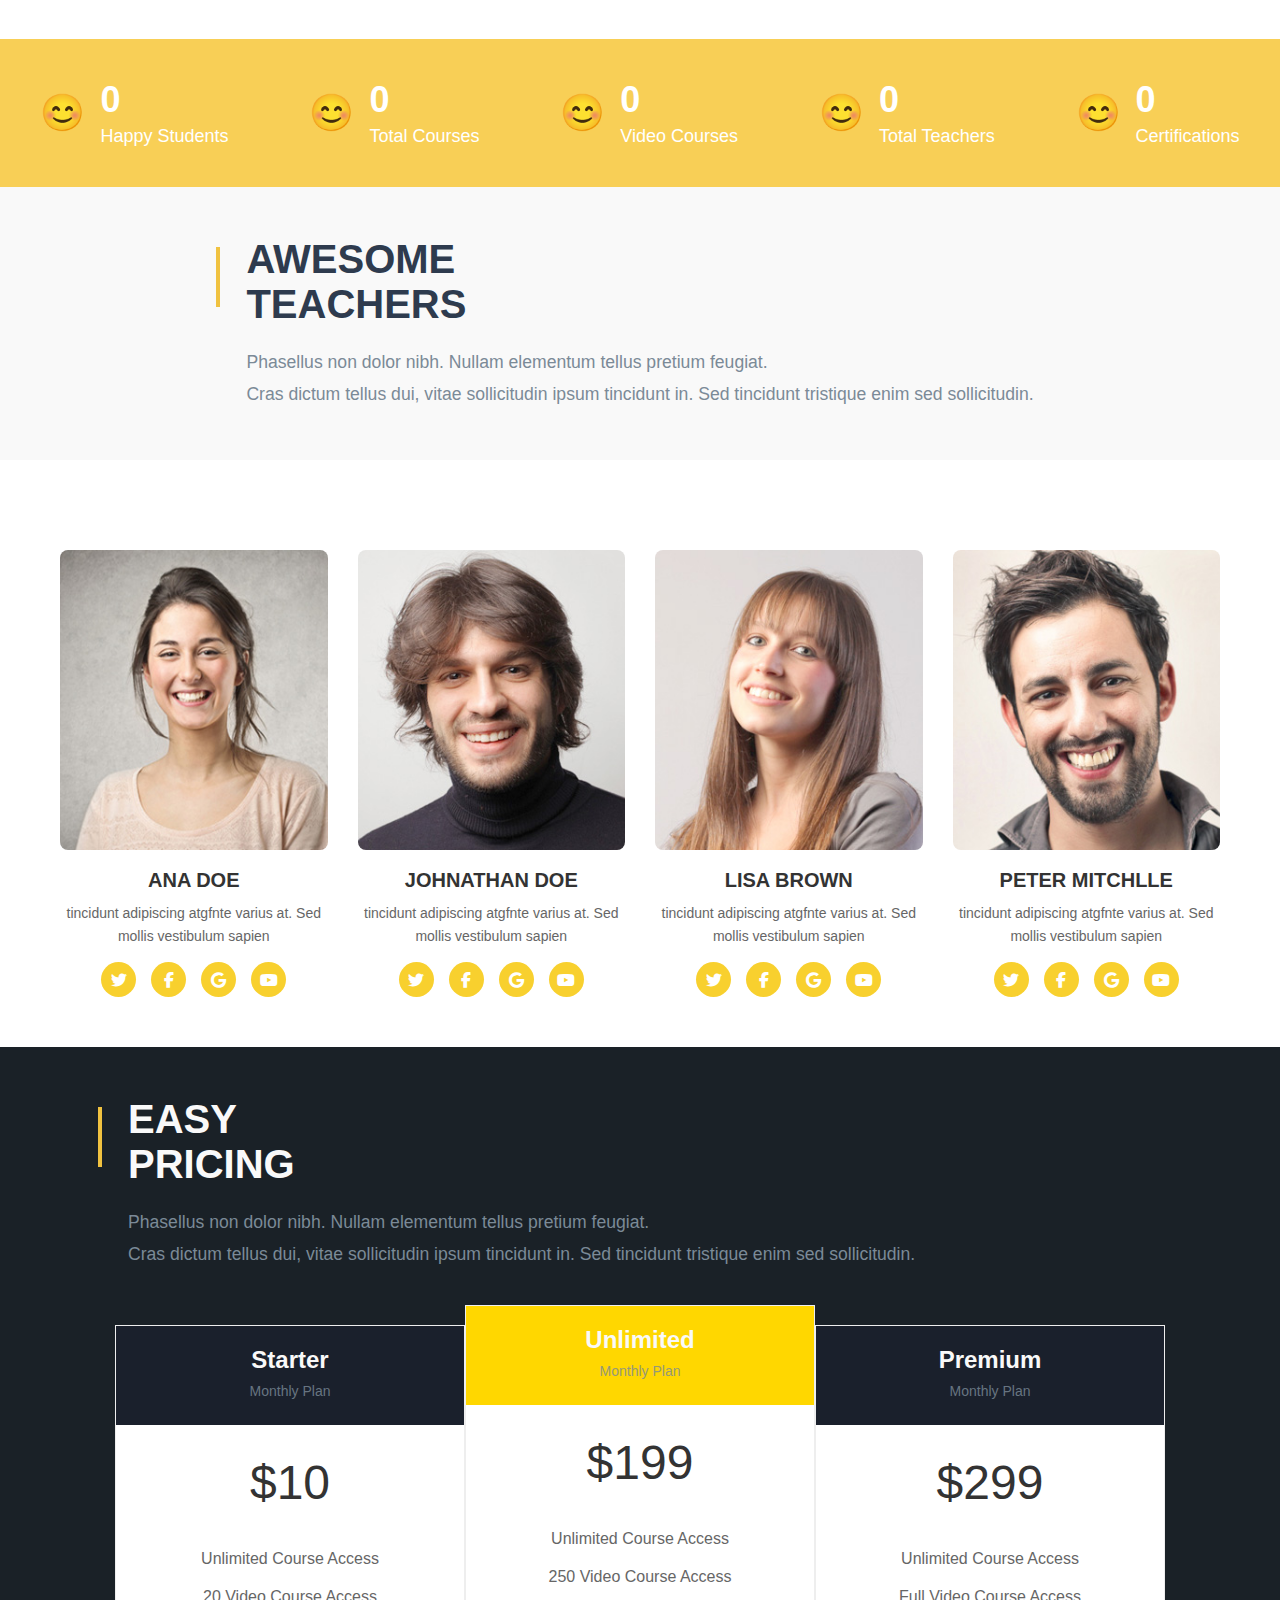
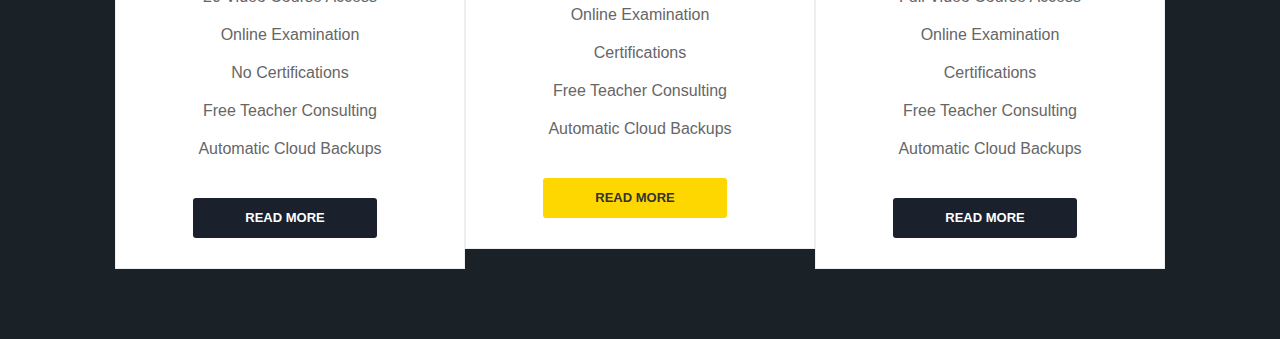
==== commit 38ad6ed0: "update website files" ====
--- a/index.html
+++ b/index.html
@@ -474,6 +474,89 @@
                 </div>
             </div>
         </section>
+
+
+
+
+
+        <section class="easy">
+            <div class="container1">
+                <div class="teachers-content2">
+                    <h2><span class="highlight3"></span>EASY<br> PRICING</h2>
+                    
+                    <p>Phasellus non dolor nibh. Nullam elementum tellus pretium feugiat.<br>
+                    Cras dictum tellus dui, vitae sollicitudin ipsum tincidunt in. Sed tincidunt tristique enim sed sollicitudin.</p>
+                </div>
+            </div>
+
+
+
+            <div class="pricing-container">
+                <!-- Starter Plan -->
+                <div class="pricing-card">
+                    <div class="card-header">
+                        <h2>Starter</h2>
+                        <p>Monthly Plan</p>
+                    </div>
+                    <div class="card-content">
+                        <div class="price">$10</div>
+                        <ul class="features">
+                            <li>Unlimited Course Access</li>
+                            <li>20 Video Course Access</li>
+                            <li>Online Examination</li>
+                            <li>No Certifications</li>
+                            <li>Free Teacher Consulting</li>
+                            <li>Automatic Cloud Backups</li>
+                        </ul>
+                        <button class="read-more">READ MORE</button>
+                    </div>
+                </div>
+            
+                <!-- Unlimited Plan -->
+                <div class="pricing-card featured">
+                    <div class="card-header">
+                        <h2>Unlimited</h2>
+                        <p>Monthly Plan</p>
+                    </div>
+                    <div class="card-content">
+                        <div class="price">$199</div>
+                        <ul class="features">
+                            <li>Unlimited Course Access</li>
+                            <li>250 Video Course Access</li>
+                            <li>Online Examination</li>
+                            <li>Certifications</li>
+                            <li>Free Teacher Consulting</li>
+                            <li>Automatic Cloud Backups</li>
+                        </ul>
+                        <button class="read-more featured">READ MORE</button>
+                    </div>
+                </div>
+            
+                <!-- Premium Plan -->
+                <div class="pricing-card">
+                    <div class="card-header">
+                        <h2>Premium</h2>
+                        <p>Monthly Plan</p>
+                    </div>
+                    <div class="card-content">
+                        <div class="price">$299</div>
+                        <ul class="features">
+                            <li>Unlimited Course Access</li>
+                            <li>Full Video Course Access</li>
+                            <li>Online Examination</li>
+                            <li>Certifications</li>
+                            <li>Free Teacher Consulting</li>
+                            <li>Automatic Cloud Backups</li>
+                        </ul>
+                        <button class="read-more">READ MORE</button>
+                    </div>
+                </div>
+            </div>
+        </section>
+
+
+
+        
           
           
 
--- a/style.css
+++ b/style.css
@@ -693,7 +693,7 @@
   opacity: 0;
   animation: text;
   animation-duration: 3s;
-  animation-delay: 3s;
+  animation-delay: 5s;
   animation-fill-mode: forwards;
   text-transform: none;
 }
@@ -1528,6 +1528,8 @@
   background-color: #f9f9f9; /* Light background for contrast */
   padding: 50px 0; /* Top and bottom padding */
   text-align: left;
+  width: 100%;
+  height: 80%;
 }
 
 .teachers-section .container {
@@ -1684,3 +1686,195 @@
       padding: 30px 15px;
   }
 }
+
+
+
+.easy {
+  background-color: #1a2127; /* Light background for contrast */
+  padding: 50px 0; /* Top and bottom padding */
+  text-align: left;
+  width: 100%;
+}
+
+.easy .container1 {
+  width: 80%;
+  margin: 0 auto; /* Center content */
+}
+
+.easy h2 {
+  font-size: 2.5rem;
+  font-weight: bold;
+  color: #f9f9f9; /* Darker color for text */
+  position: relative;
+}
+
+.easy h2 .highlight3 {
+  position: absolute;
+  left: -30px; /* Adjust position for vertical line */
+  top: 10px;
+  width: 4px;
+  height: 60px;
+  background-color: #f0c240; /* Color for vertical line */
+  display: inline-block;
+}
+
+.easy p {
+  color: #7b8a97; /* Gray color for paragraph */
+  font-size: 1.1rem;
+  line-height: 1.8;
+  margin-top: 20px;
+}
+
+/* Mobile responsiveness */
+@media screen and (max-width: 768px) {
+  .easy .container1 {
+      width: 90%; /* Increase width to fit smaller screens */
+  }
+  
+  .easy h2 {
+      font-size: 2rem; /* Decrease heading size */
+  }
+  
+  .easy h2 .highlight3 {
+      left: -20px; /* Adjust line position for mobile */
+      height: 50px; /* Adjust line height for mobile */
+  }
+  
+  .easy p {
+      font-size: 1rem; /* Decrease paragraph size */
+  }
+}
+
+@media screen and (max-width: 480px) {
+  .easy h2 {
+      font-size: 1.8rem; /* Further reduce heading size */
+  }
+
+  .easy h2 .highlight3 {
+      left: -15px; /* Further adjust line position */
+      height: 40px; /* Further adjust line height */
+  }
+
+  .easy p {
+      font-size: 0.9rem; /* Further reduce paragraph size */
+  }
+}
+
+
+
+.pricing-container {
+  display: flex;
+  justify-content: center;
+  gap: 0;
+  max-width: 1200px;
+  margin: 0 auto;
+  padding: 20px;
+  margin-top: 35px;
+}
+
+.pricing-card {
+  flex: 1;
+  background: white;
+  border: 1px solid #eee;
+  max-width: 350px;
+}
+
+.card-header {
+  background: #1a202c;
+  color: white;
+  padding: 20px;
+  text-align: center;
+}
+
+.card-header h2 {
+  margin: 0;
+  font-size: 24px;
+  font-weight: bold;
+}
+
+.card-header p {
+  margin: 5px 0 0;
+  font-size: 14px;
+  opacity: 0.8;
+}
+
+.card-content {
+  padding: 30px 20px;
+  text-align: center;
+}
+
+.price {
+  font-size: 48px;
+  color: #333;
+  margin-bottom: 30px;
+}
+
+.features {
+  list-style: none;
+  padding: 0;
+  margin: 0;
+  text-align: center;
+}
+
+.features li {
+  padding: 10px 0;
+  color: #666;
+}
+
+.read-more {
+  background: #1a202c;
+  color: white;
+  border: none;
+  padding: 12px 40px;
+  margin-top: 30px;
+  cursor: pointer;
+  font-weight: bold;
+  transition: background-color 0.3s;
+  width: 60%;
+  font-size: 13px;
+}
+
+.read-more:hover {
+  background: #2d3748;
+}
+
+/* Featured card styling */
+.pricing-card.featured {
+  background: white;
+  transform: translateY(-20px);
+}
+
+.pricing-card.featured .card-header {
+  background: #ffd700;
+  color: #333;
+}
+
+.pricing-card.featured .read-more {
+  background: #ffd700;
+  color: #333;
+}
+
+.pricing-card.featured .read-more:hover {
+  background: #f7c800;
+}
+
+/* Responsive design */
+@media (max-width: 768px) {
+  .pricing-container {
+      flex-direction: column;
+      align-items: center;
+      gap: 20px;
+      max-width: 1000px;
+  }
+
+  .pricing-card{
+    width: 500px;
+  }
+
+  .pricing-card.featured {
+      transform: none;
+  }
+}
+
+
+
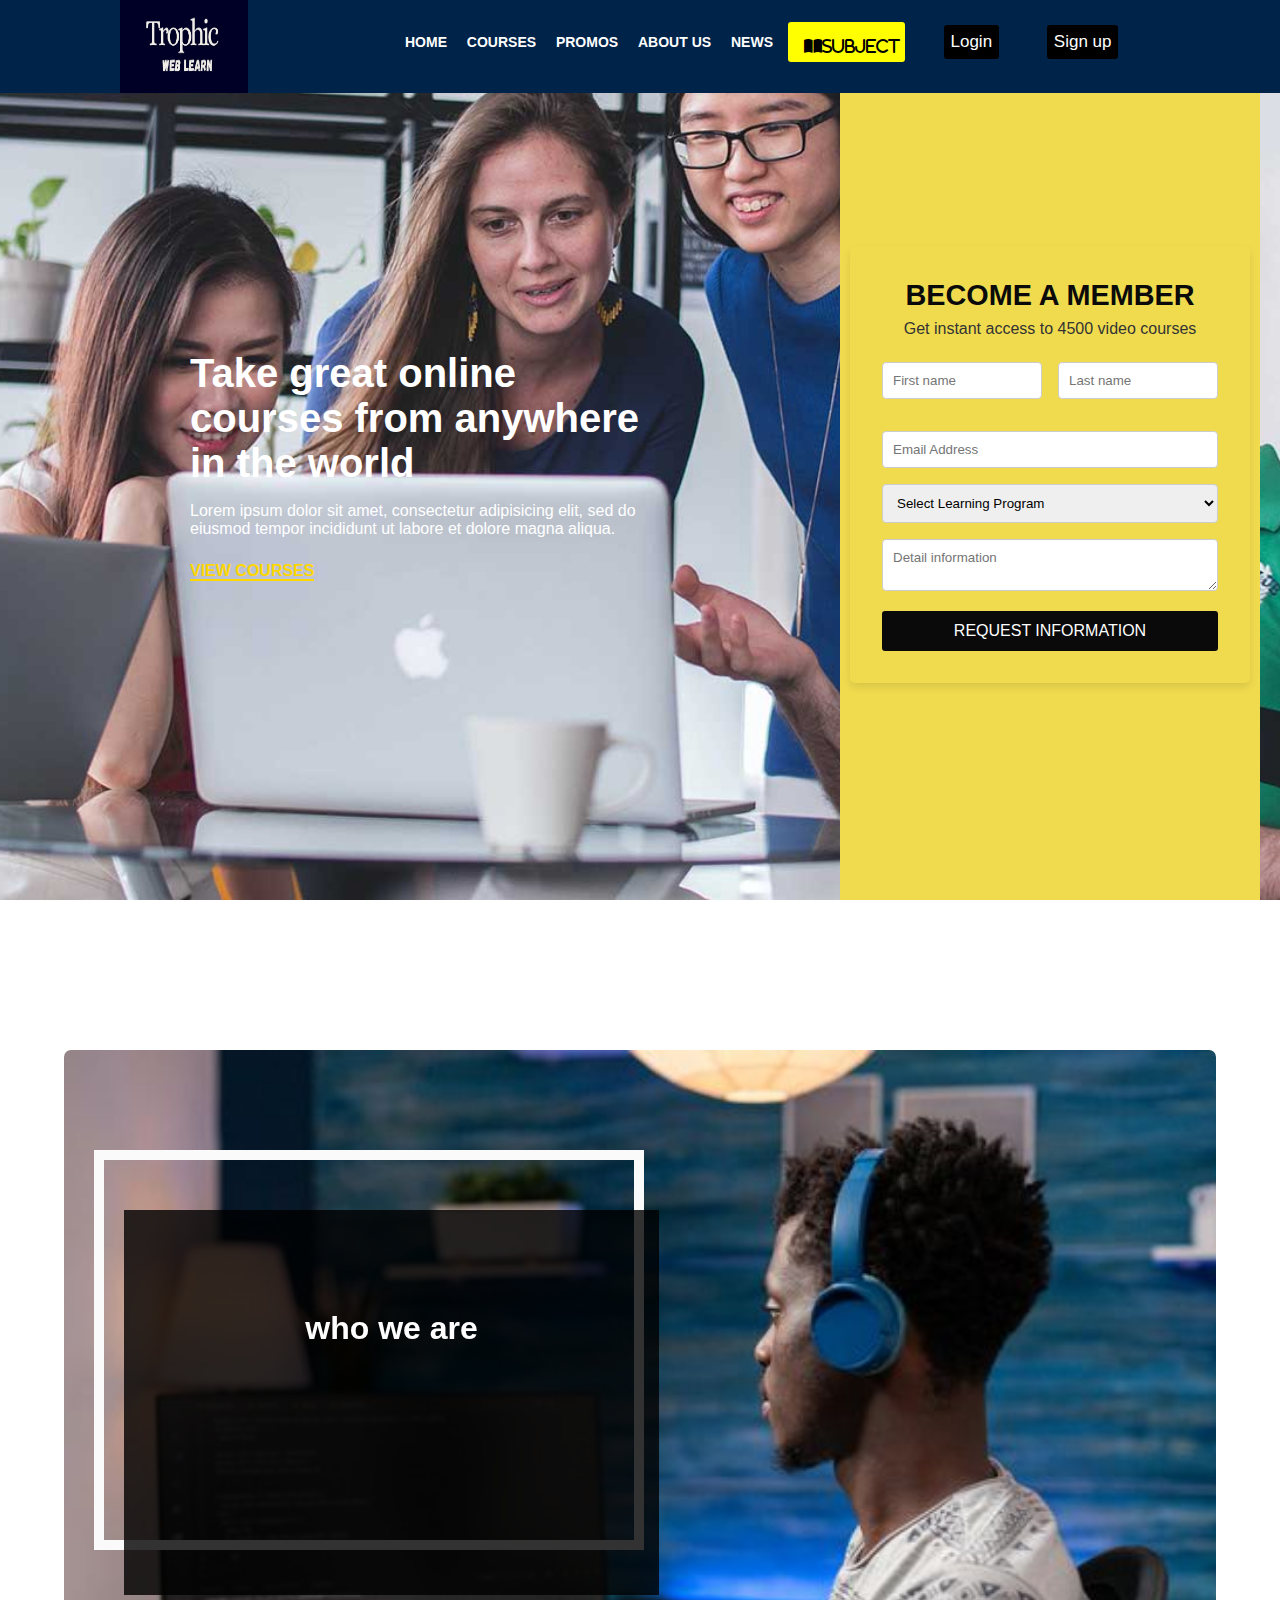
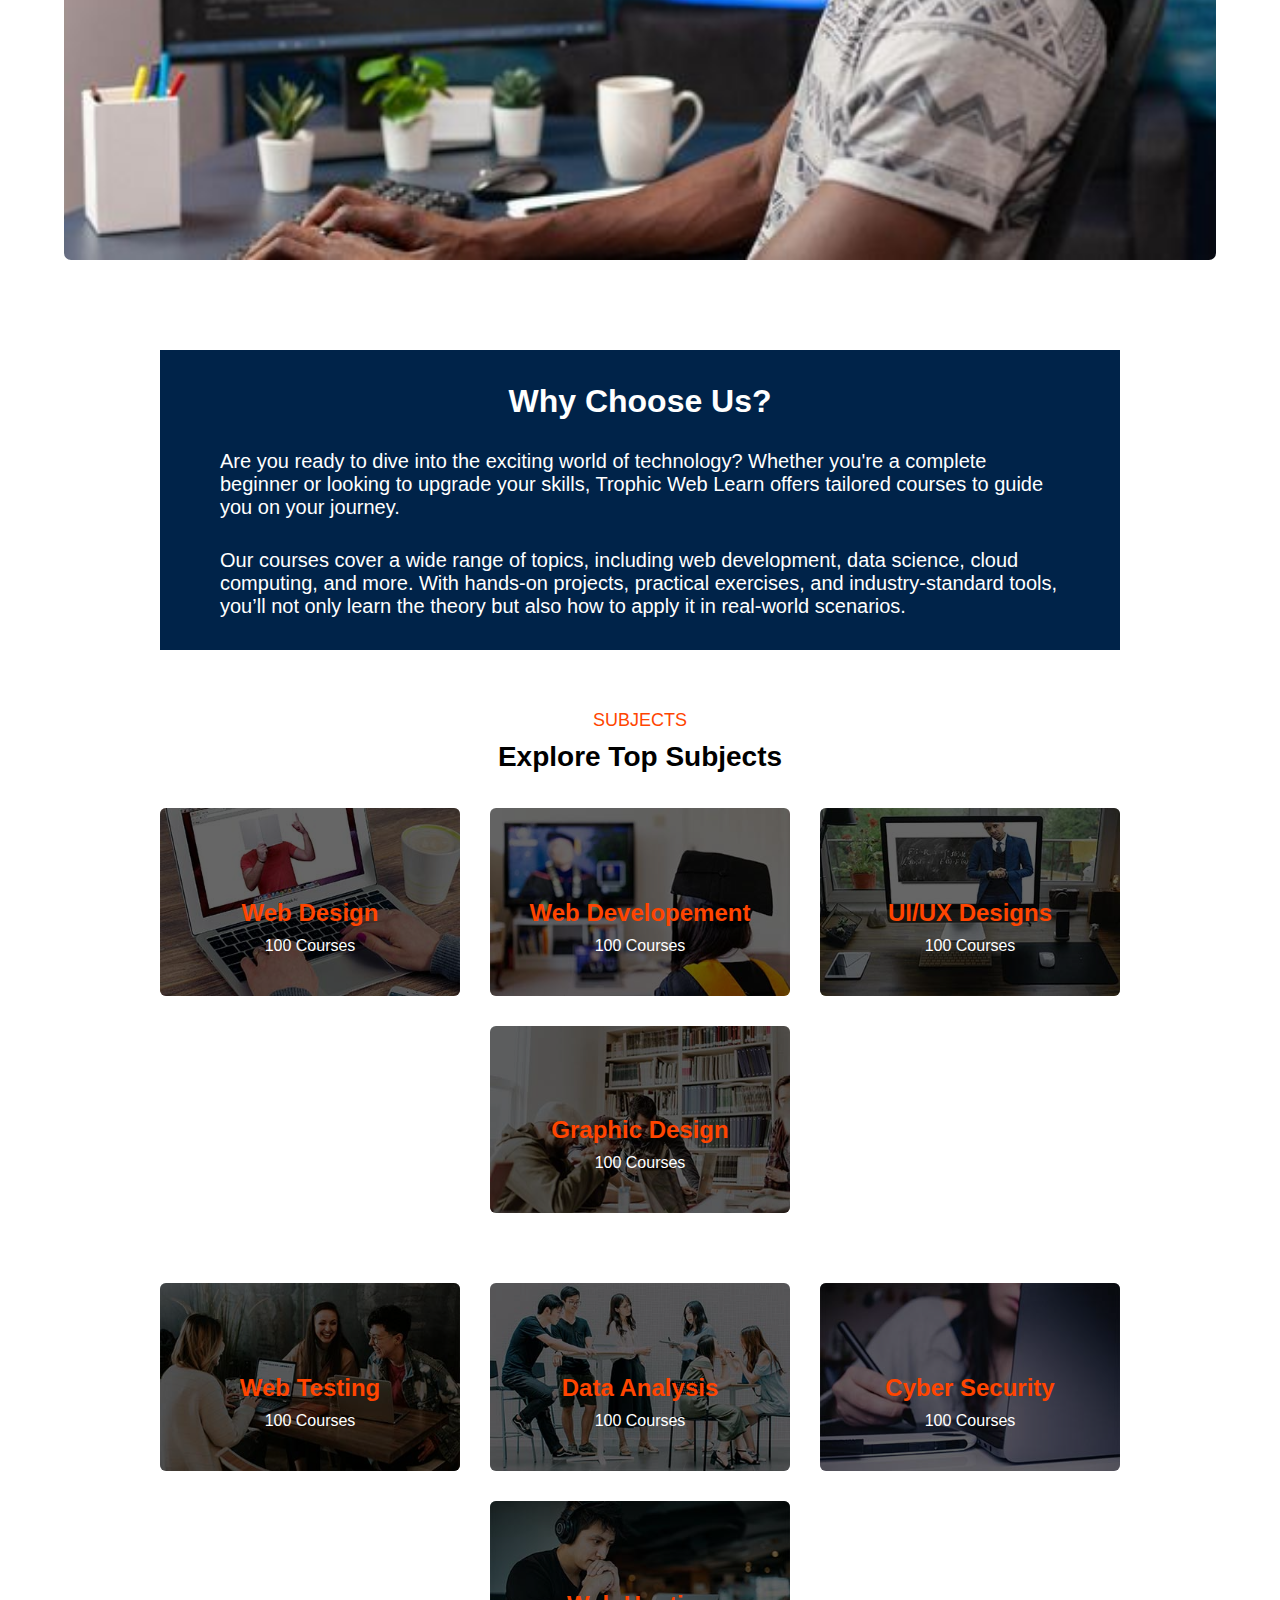
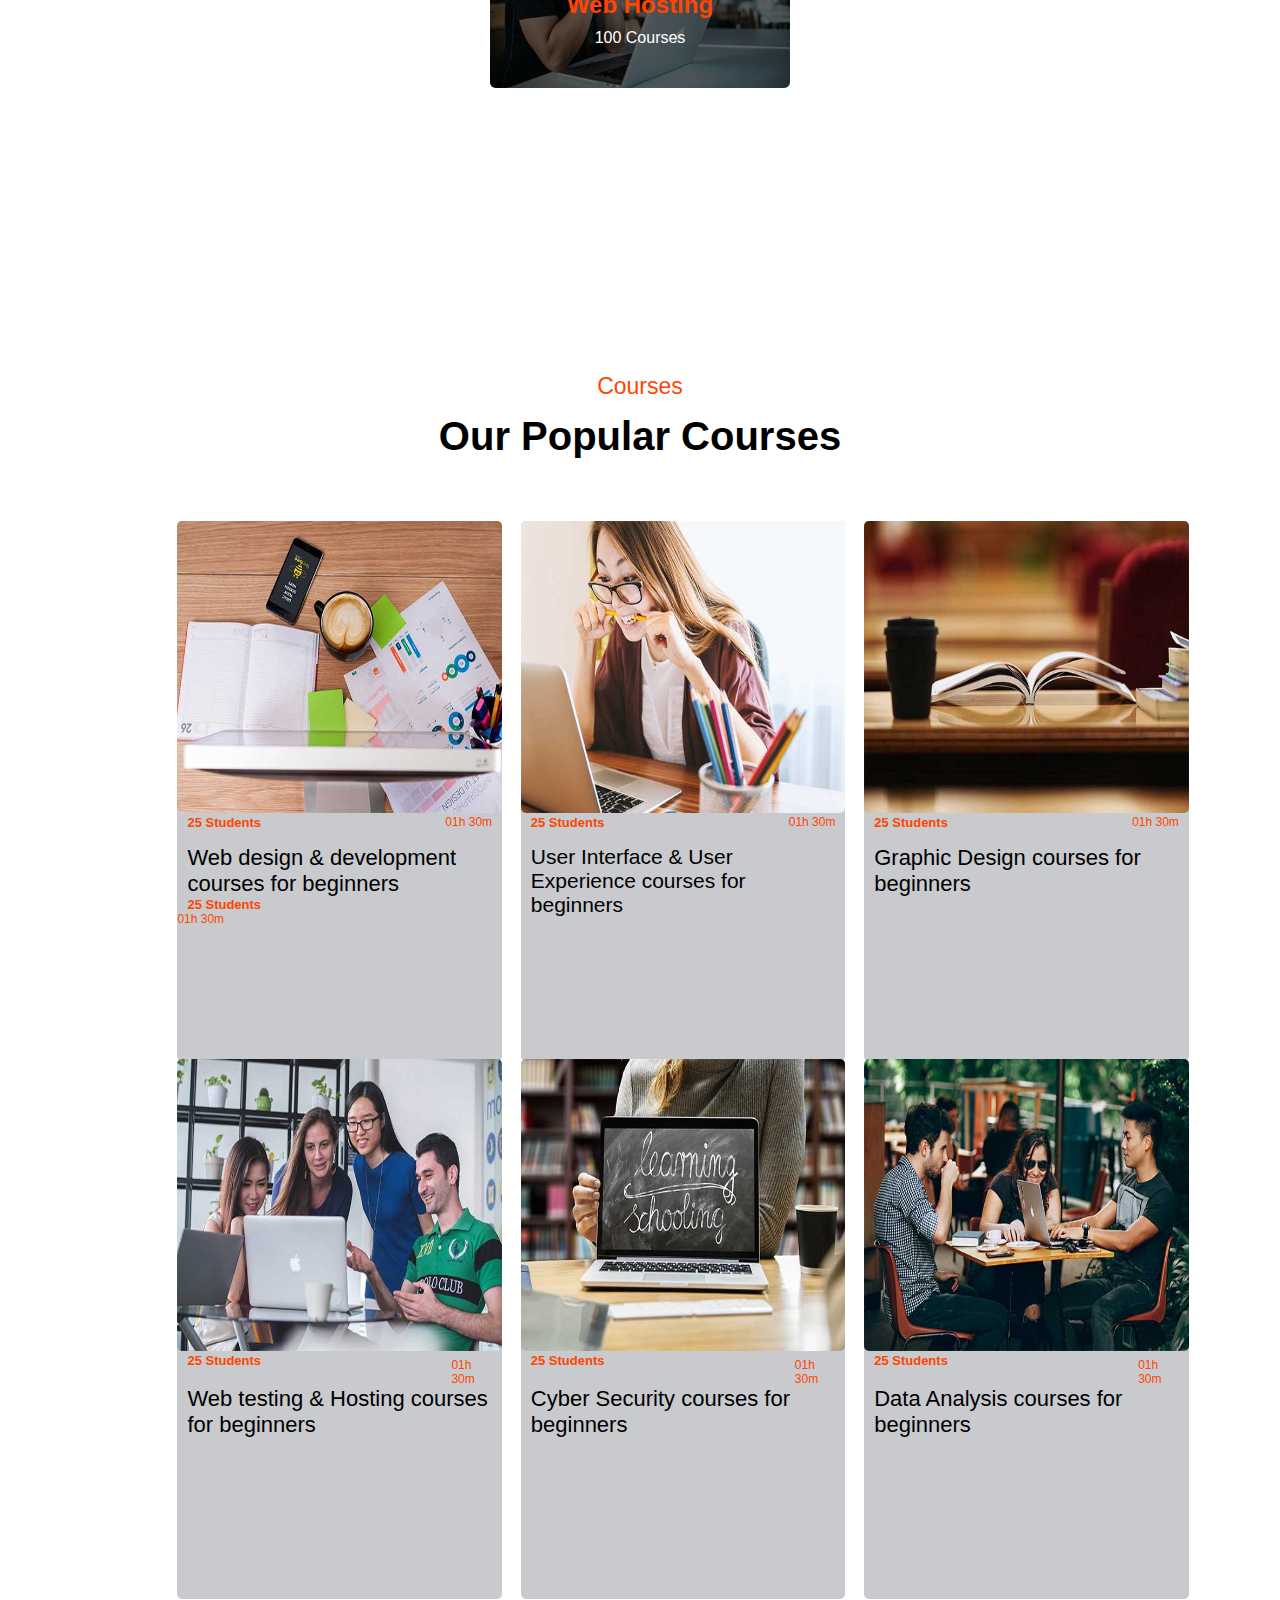
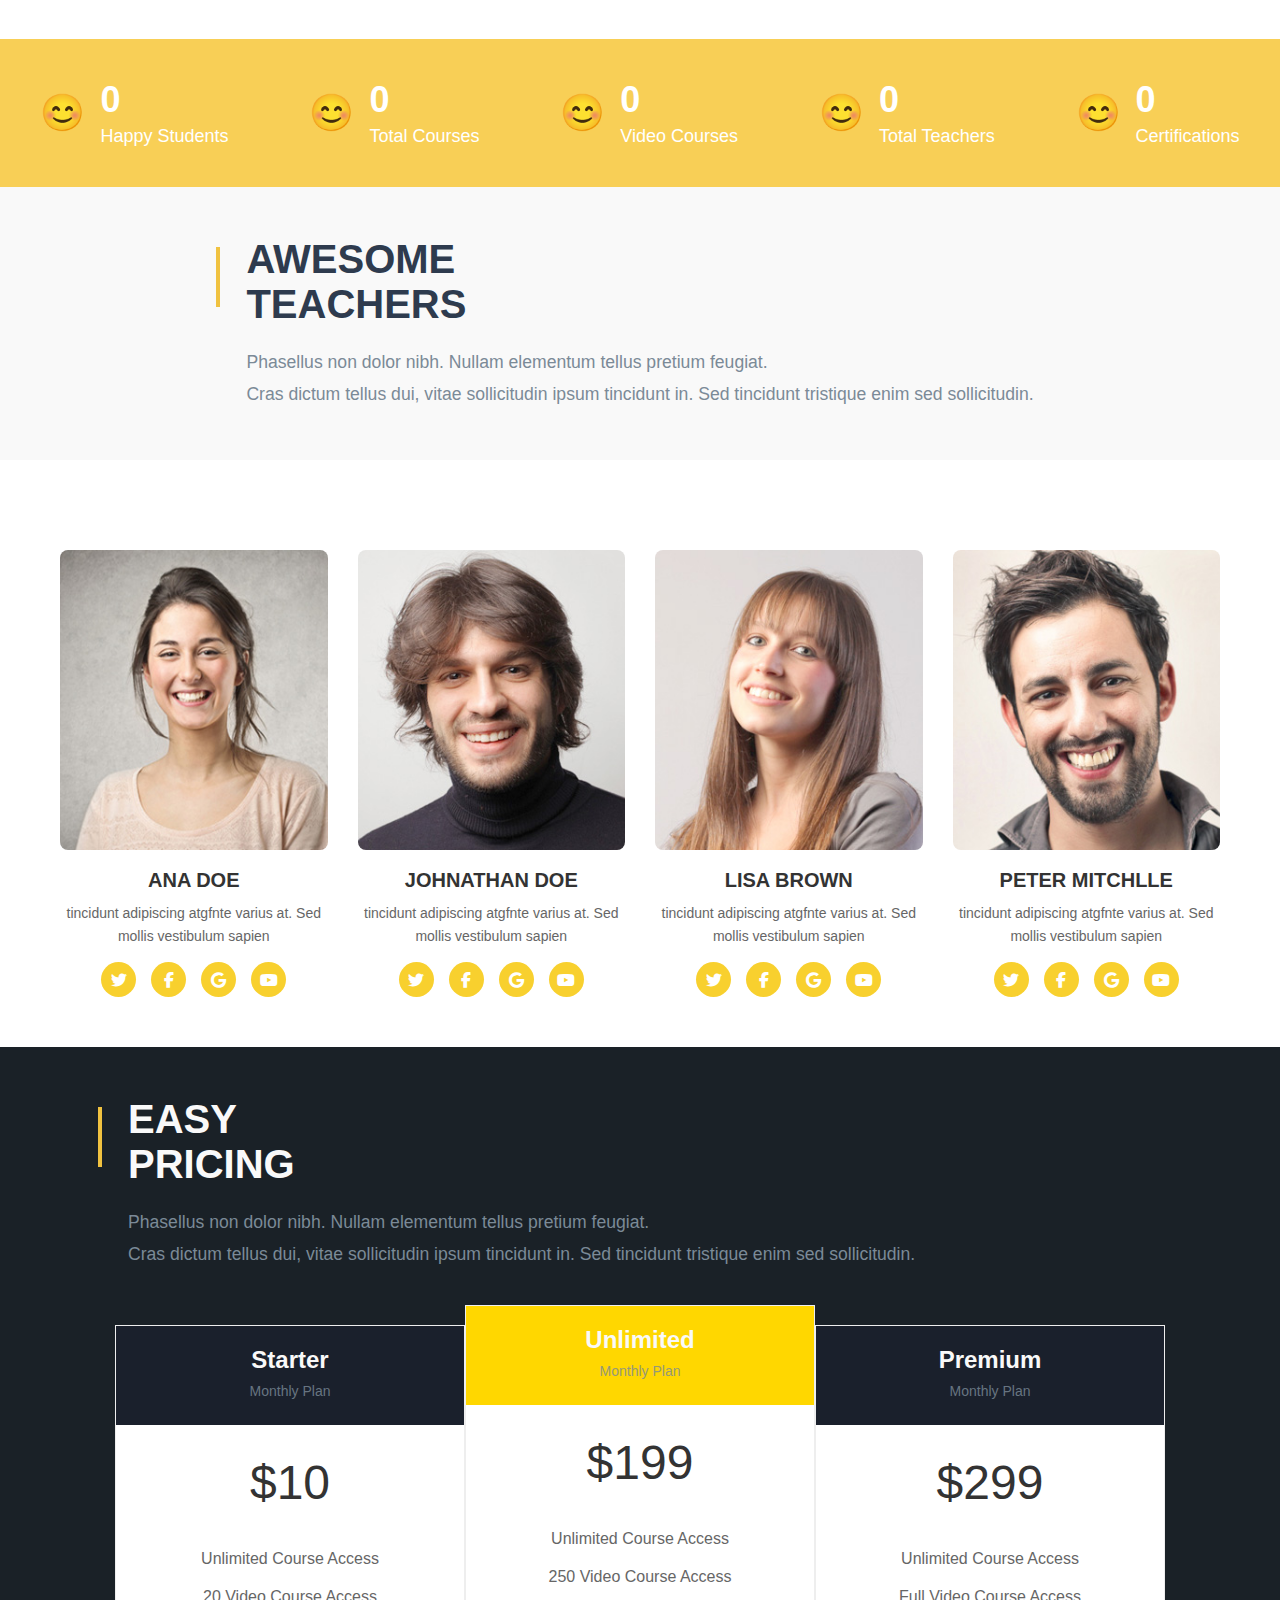
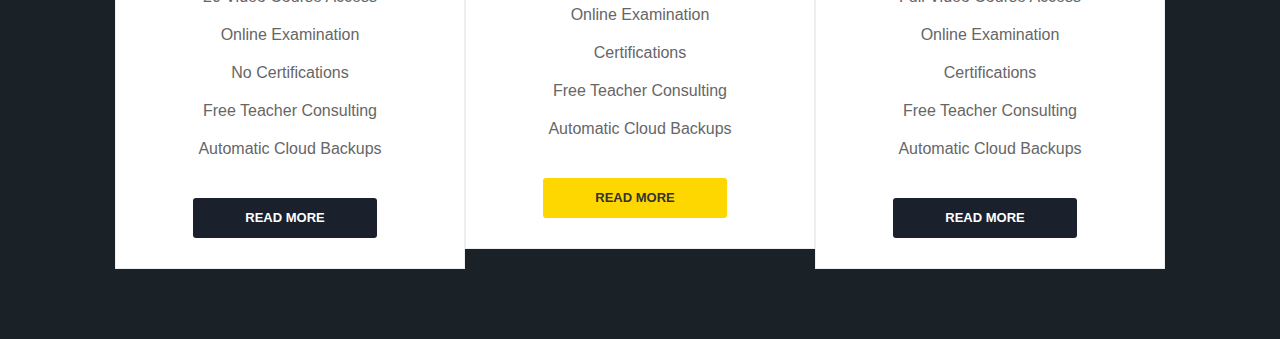
==== commit 010d0185: "update website files" ====
--- a/index.html
+++ b/index.html
@@ -62,23 +62,36 @@
     </header>
     
     <section class="hero-section">
-        <div class="signup-form">
-            <h2>BECOME A MEMBER</h2>
-            <p>Get instant access to 4500 video courses</p>
-            <form>
-                <input type="text" placeholder="First name" required>
-                <input type="text" placeholder="Last name" required>
-                <input type="email" placeholder="Email Address" required>
-                <select required>
-                    <option value="">Select Learning Program</option>
-                    <option value="web-dev">Web Development</option>
-                    <option value="data-science">Data Science</option>
-                    <option value="design">Graphic Design</option>
-                    <!-- Add more options as needed -->
-                </select>
-                <textarea placeholder="Tell us about your learning goals" required></textarea>
-                <button type="submit">START LEARNING</button>
-            </form>
+        <div class="container5">
+            <div class="left-section">
+                <div class="text-content">
+                    <h1>Take great online courses from anywhere in the world</h1>
+                    <p>Lorem ipsum dolor sit amet, consectetur adipisicing elit, sed do eiusmod tempor incididunt ut labore et dolore magna aliqua.</p>
+                    <a href="#" class="view-courses-btn">VIEW COURSES</a>
+                </div>
+            </div>
+            <div class="right-section">
+                <div class="form-container">
+                    <h2>BECOME A MEMBER</h2>
+                    <p>Get instant access to 4500 video courses</p>
+                    <form action="#">
+                        <div class="form-group">
+                            <input type="text" placeholder="First name" required>
+                            <input type="text" placeholder="Last name" required>
+                        </div>
+                        <input type="email" placeholder="Email Address" required>
+                        <select required>
+                            <option value="" disabled selected>Select Learning Program</option>
+                            <option value="program1">Website Developement</option>
+                            <option value="program2">Data Analysis</option>
+                            <option value="program2">UI/UX</option>
+                            <option value="program2">Cyber Security</option>
+                        </select>
+                        <textarea placeholder="Detail information"></textarea>
+                        <button type="submit">REQUEST INFORMATION</button>
+                    </form>
+                </div>
+            </div>
         </div>
     </section>
 
--- a/style.css
+++ b/style.css
@@ -412,52 +412,108 @@
 
 
 
-.signup-form {
-  background-color: #ffd700;  /* Yellow background */
+.container5 {
+  display: flex;
+  height: 100vh;
+  width: 110%;
+  margin-right: 20px;
+  margin-top: 30px;
+}
+
+.left-section {
+  flex: 1;
+  background-image: url('https://via.placeholder.com/800'); /* Replace with actual image */
+  background-size: cover;
+  display: flex;
+  align-items: center;
+  justify-content: center;
+}
+
+.text-content {
+  color: white;
+  text-align: left;
   padding: 20px;
-  width: 450px;
-  margin: 50px auto;
-  border-radius: 6px;
-  margin-right: 10px;
-  margin-bottom: -200px;
-}
-.signup-form h2 {
-  margin-top: 0;
-  color: #000;
-  font-size: 28px;
-  
-}
-.signup-form p {
-  color: #000;
-  margin-bottom: 20px;
-}
-.signup-form input, 
-.signup-form select, 
-.signup-form textarea {
-  width: 100%;
-  padding: 8px;
-  margin-bottom: 10px;
+  max-width: 500px;
+}
+
+.text-content h1 {
+  font-size: 2.5rem;
+  margin-bottom: 1rem;
+}
+
+.text-content p {
+  font-size: 1rem;
+  margin-bottom: 1.5rem;
+}
+
+.view-courses-btn {
+  text-decoration: none;
+  color: #ffd700;
+  font-weight: bold;
+  border-bottom: 2px solid #ffd700;
+  list-style: none;
+  font: bold;
+}
+
+.right-section {
+  flex: 0.5;
+  background-color: #f0db4f;
+  display: flex;
+  align-items: center;
+  justify-content: center;
+}
+
+.form-container {
+  background-color: #f0db4f;
+  padding: 2rem;
+  border-radius: 5px;
+  box-shadow: 0px 4px 8px rgba(0, 0, 0, 0.1);
+  width: 100%;
+  max-width: 400px;
+}
+
+.form-container h2 {
+  font-size: 1.8rem;
+  color: #0a0a0a;
+  margin-bottom: 0.5rem;
+}
+
+.form-container p {
+  color: #333;
+  margin-bottom: 1.5rem;
+}
+
+.form-group {
+  display: flex;
+  gap: 1rem;
+  margin-bottom: 1rem;
+}
+
+.form-group input {
+  flex: 1;
+}
+
+input, select, textarea {
+  width: 100%;
+  padding: 10px;
+  margin-bottom: 1rem;
   border: 1px solid #ccc;
   border-radius: 4px;
-  box-sizing: border-box;
-}
-.signup-form textarea {
-  height: 60px;
-}
-.signup-form button {
+}
+
+button {
   width: 100%;
   padding: 10px;
-  background-color: #002349;  /* Dark blue */
+  background-color: #0a0a0a;
   color: white;
   border: none;
-  border-radius: 4px;
   cursor: pointer;
-  font-size: 16px;
-}
-.signup-form button:hover {
-  background-color: #001830;
-}
-
+  font-size: 1rem;
+}
+
+button:hover {
+  background-color: #333;
+}
 
 
 
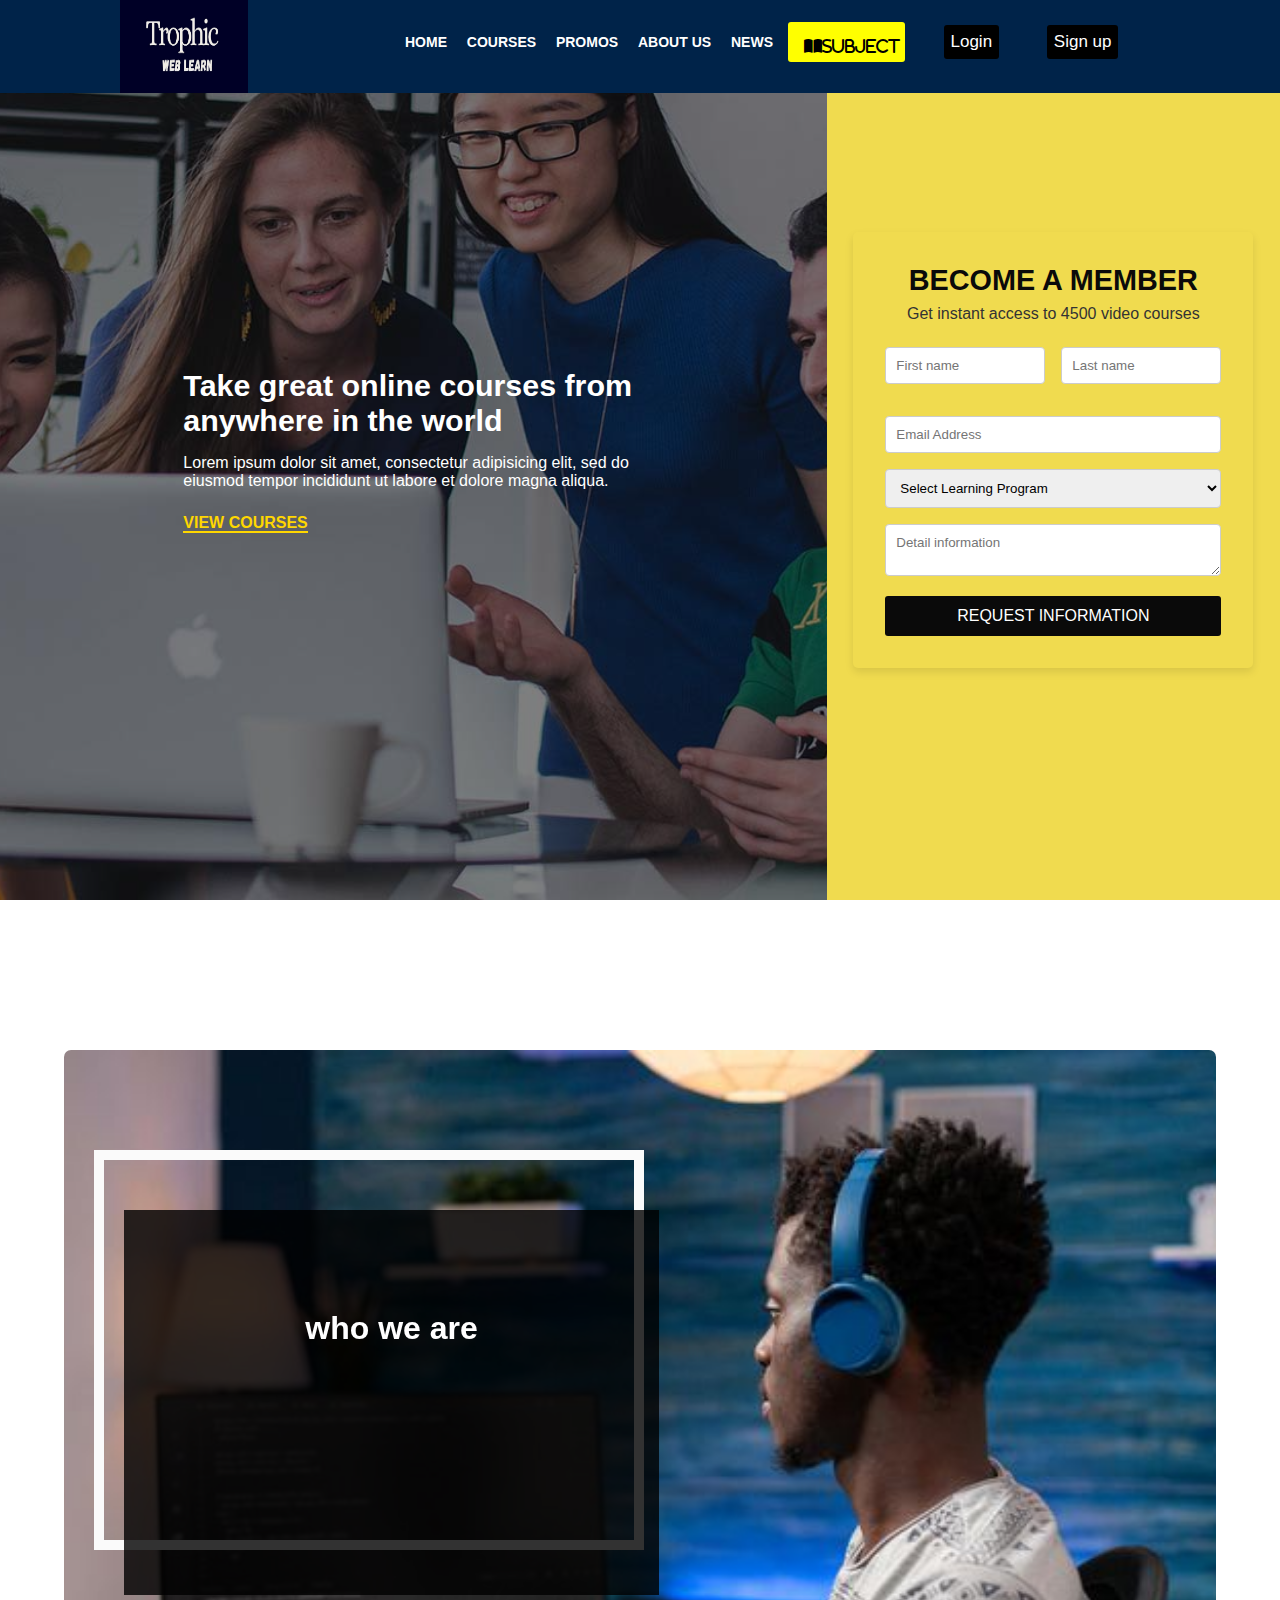
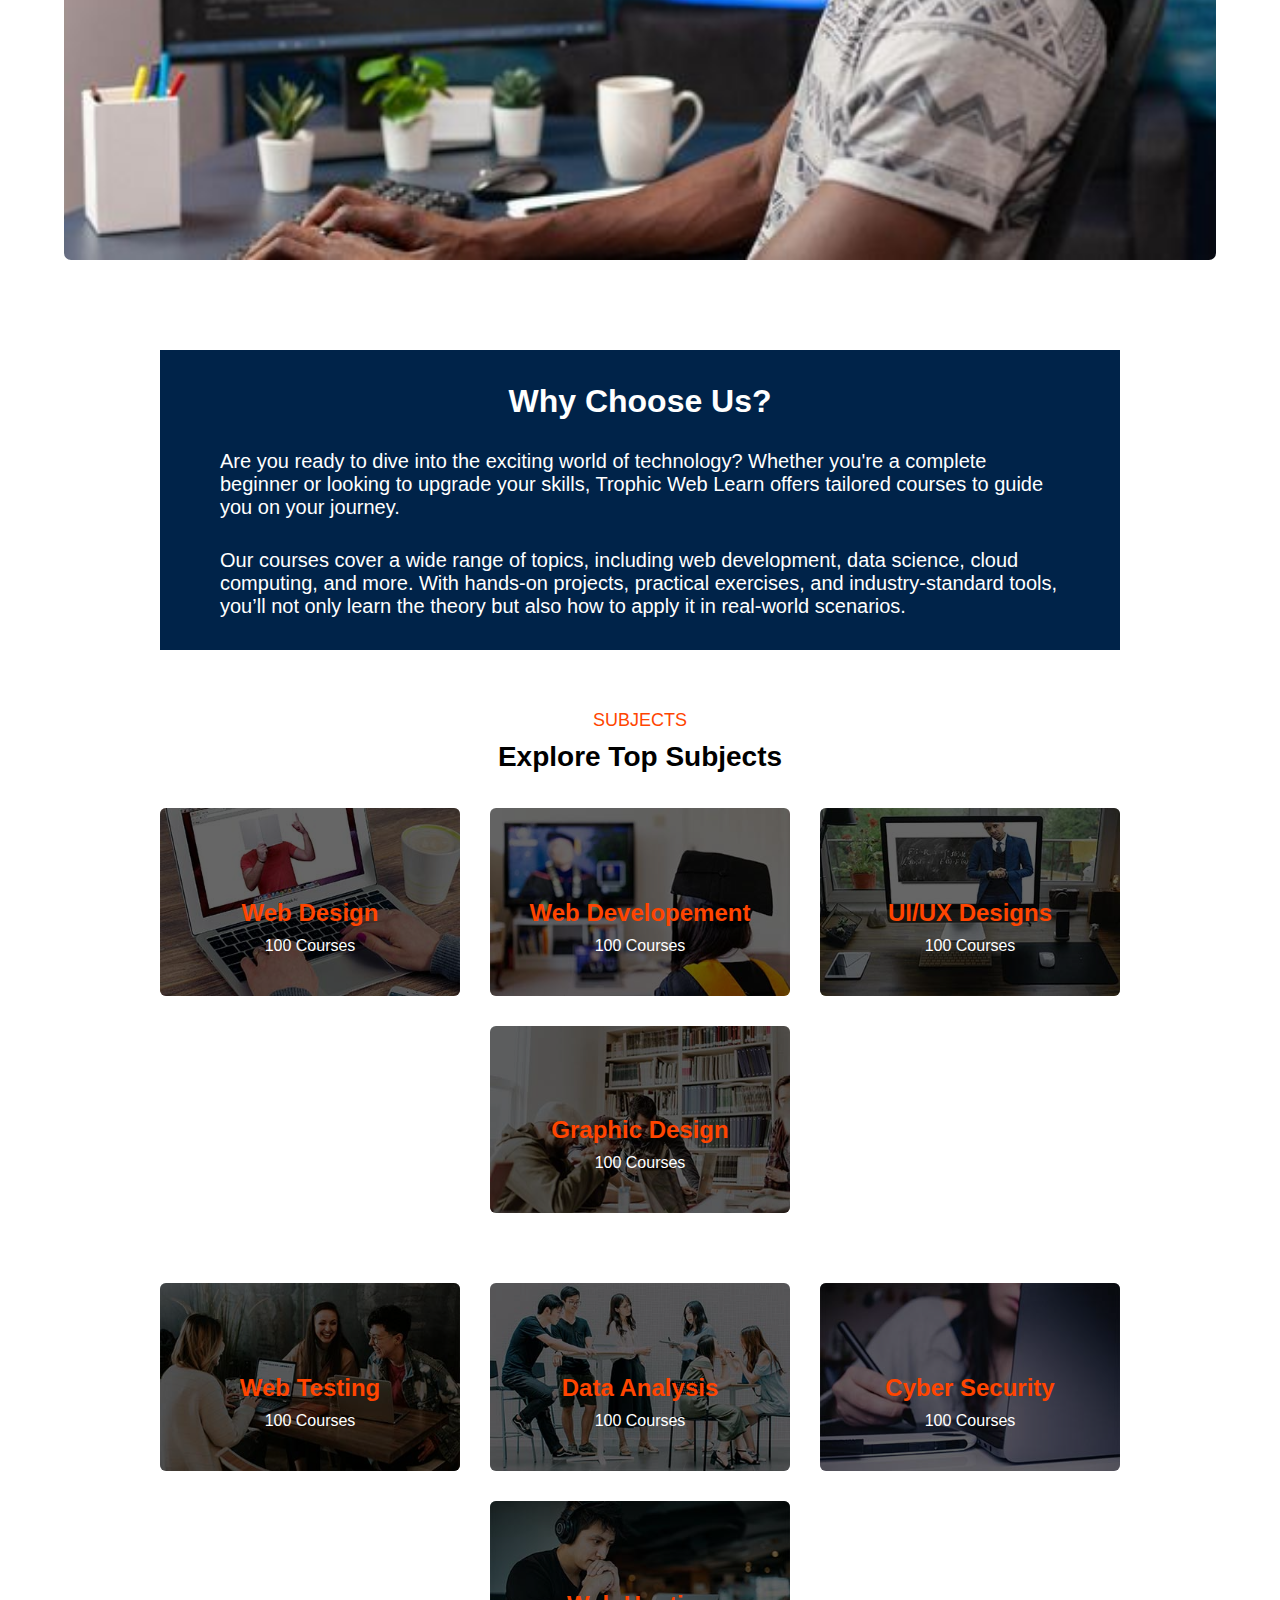
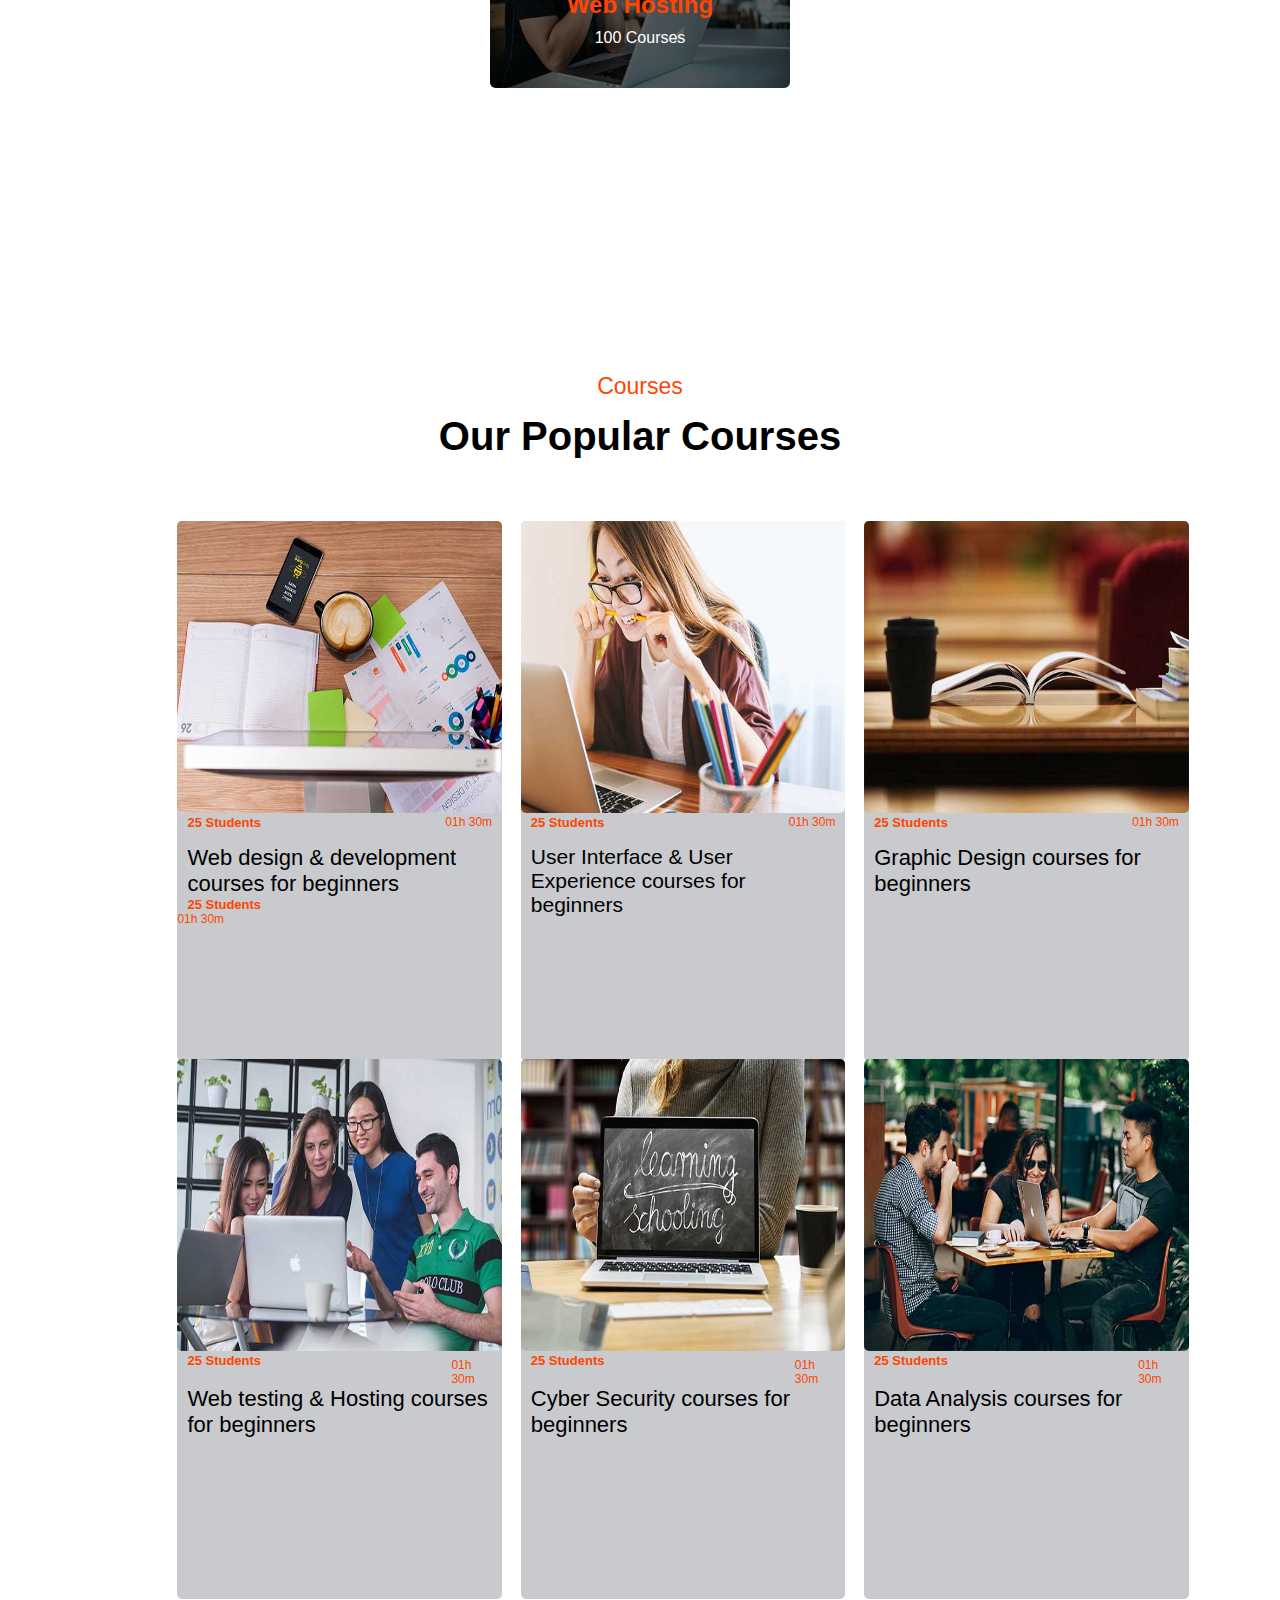
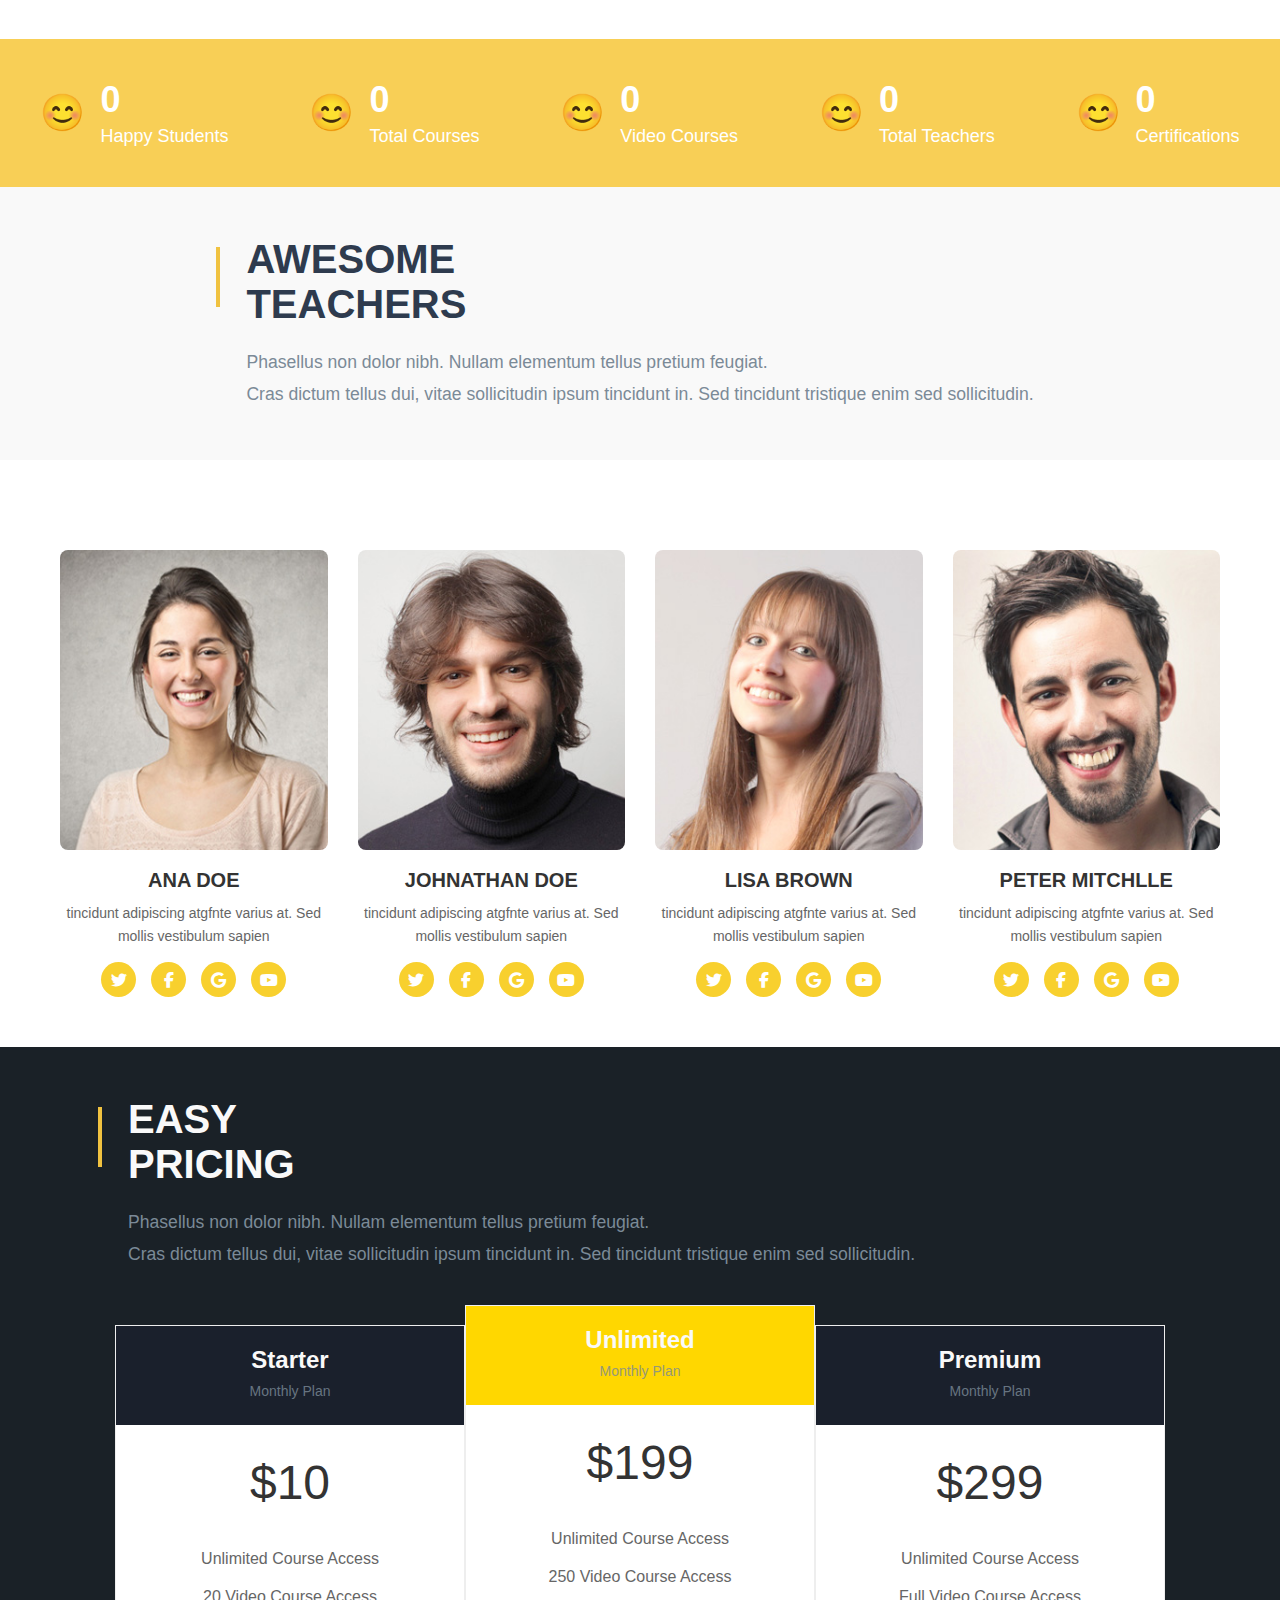
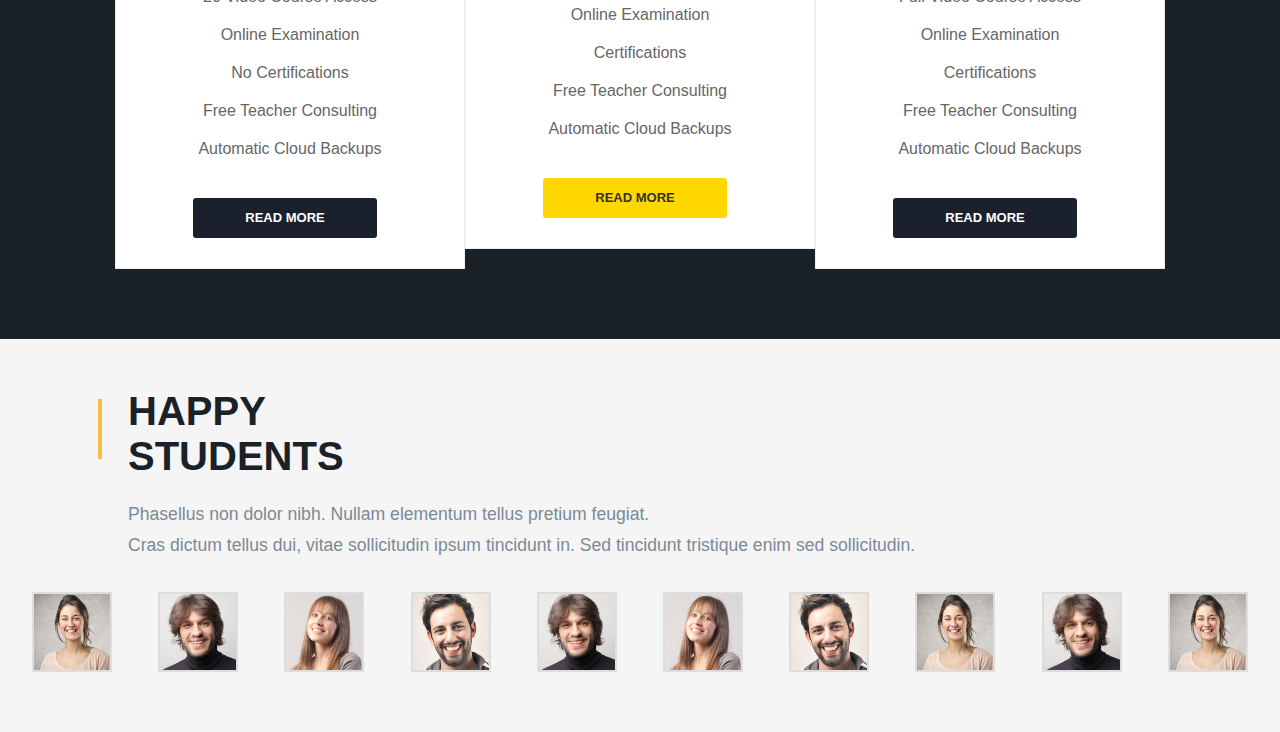
==== commit 983cca64: "update website files" ====
--- a/index.html
+++ b/index.html
@@ -568,6 +568,33 @@
         </section>
 
 
+        <section class="student">
+            <div class="container7">
+                <div class="teachers-content3">
+                    <h2><span class="highlight5"></span>HAPPY<br>STUDENTS</h2>
+                    
+                    <p>Phasellus non dolor nibh. Nullam elementum tellus pretium feugiat.<br>
+                    Cras dictum tellus dui, vitae sollicitudin ipsum tincidunt in. Sed tincidunt tristique enim sed sollicitudin.</p>
+                </div>
+            </div>
+
+
+
+
+            <div class="gallery">
+                <div class="image-container"><img src="images/teacher1.jpg" alt="User 1"></div>
+                <div class="image-container"><img src="images/teacher2.jpg" alt="User 2"></div>
+                <div class="image-container"><img src="images/teacher3.jpg" alt="User 3"></div>
+                <div class="image-container"><img src="images/teacher4.jpg" alt="User 4"></div>
+                <div class="image-container"><img src="images/teacher2.jpg" alt="User 5"></div>
+                <div class="image-container"><img src="images/teacher3.jpg" alt="User 6"></div>
+                <div class="image-container"><img src="images/teacher4.jpg" alt="User 7"></div>
+                <div class="image-container"><img src="images/teacher1.jpg" alt="User 8"></div>
+                <div class="image-container"><img src="images/teacher2.jpg" alt="User 9"></div>
+                <div class="image-container"><img src="images/teacher1.jpg" alt="User 10"></div>
+            </div>
+
+
 
         
           
--- a/style.css
+++ b/style.css
@@ -366,7 +366,7 @@
 
 /* Hero Section Styles */
 .hero-section {
-    background-image: url('images/carousel-3.jpg'); /* Replace with the actual background image */
+    /* background-image: url('images/carousel-3.jpg'); */
     background-size: cover;
     background-position: center;
     height: 100vh;
@@ -415,18 +415,30 @@
 .container5 {
   display: flex;
   height: 100vh;
-  width: 110%;
-  margin-right: 20px;
-  margin-top: 30px;
+  width: 100vw;
 }
 
 .left-section {
   flex: 1;
-  background-image: url('https://via.placeholder.com/800'); /* Replace with actual image */
+  background-image: url('images/carousel-3.jpg'); /* Replace with actual image */
   background-size: cover;
+  background-position: center;
   display: flex;
   align-items: center;
   justify-content: center;
+  position: relative;
+  width: 100%;
+}
+
+.left-section::before {
+  content: "";
+  position: absolute;
+  top: 0;
+  left: 0;
+  right: 0;
+  bottom: 0;
+  background-color: rgba(0, 0, 0, 0.5); /* Semi-transparent overlay */
+  z-index: 1;
 }
 
 .text-content {
@@ -434,10 +446,12 @@
   text-align: left;
   padding: 20px;
   max-width: 500px;
+  position: relative;
+  z-index: 2;
 }
 
 .text-content h1 {
-  font-size: 2.5rem;
+  font-size: 1.9rem;
   margin-bottom: 1rem;
 }
 
@@ -451,8 +465,6 @@
   color: #ffd700;
   font-weight: bold;
   border-bottom: 2px solid #ffd700;
-  list-style: none;
-  font: bold;
 }
 
 .right-section {
@@ -461,6 +473,7 @@
   display: flex;
   align-items: center;
   justify-content: center;
+  padding: 20px;
 }
 
 .form-container {
@@ -514,71 +527,53 @@
 button:hover {
   background-color: #333;
 }
-
-
-
-
-
-@media screen and (max-width: 768px) {
-  .signup-form {
-    width: 90%;  /* Reduce width for mobile screens */
-    padding: 15px;  /* Reduce padding */
-    margin-bottom: 0;
-  }
-  .signup-form h2 {
-    font-size: 20px;  /* Adjust font size */
-  }
-  .signup-form input, 
-  .signup-form select, 
-  .signup-form textarea {
-    padding: 10px;  /* Adjust padding for input fields */
-  }
-  .signup-form button {
-    padding: 12px;  /* Increase button padding slightly */
-    font-size: 18px;  /* Increase button font size */
-  }
-}
-
-/* Extra small devices (phones, 576px and down) */
-@media screen and (max-width: 576px) {
-  .signup-form {
-    width: 100%;  /* Full width on smaller screens */
-    padding: 10px;
-  }
-  .signup-form h2 {
-    font-size: 18px;  /* Further reduce font size */
-  }
-  .signup-form button {
-    font-size: 16px;
-  }
-}
-
-/* Responsive Styles */
 @media (max-width: 768px) {
-    .hero-section {
-        height: 90vh; /* Adjust height for smaller screens */
-        padding: 20px;
-        overflow: hidden;
-    }
-
-    .hero-wrapper {
-        max-width: 95%;
-        padding: 20px;
-    }
-
-    .hero-wrapper h1 {
-        font-size: 2rem;
-    }
-
-    .hero-wrapper p {
-        font-size: 1rem;
-    }
-
-    .hero-wrapper a {
-        font-size: 0.9rem;
-        padding: 8px 15px;
-    }
-}
+  .container5 {
+      flex-direction: column;
+  }
+  
+  .left-section {
+      width: 100%;
+      padding: 10px;
+      position: relative;
+      margin-top: 0; /* Remove large top margin */
+  }
+
+  .right-section {
+      width: 100%;
+      padding: 10px;
+      margin-top: 0; /* Remove large top margin */
+  }
+
+  .text-content h1 {
+      font-size: 1.2rem;
+      line-height: 1.2;
+  }
+
+  .form-container {
+      width: 100%;
+      max-width: 90%;
+      margin: 0 auto;
+      padding: 10px;
+      overflow: auto;
+  }
+
+  .form-group {
+      flex-direction: column;
+      width: 100%;
+  }
+
+  input, select, textarea {
+      font-size: 1rem;
+      padding: 8px;
+  }
+
+  button {
+      padding: 12px;
+      font-size: 1.1rem;
+  }
+}
+
 
 
 
@@ -786,7 +781,7 @@
 /* Media queries for mobile screen (up to 768px) */
 @media (max-width: 768px) {
   .main-container {
-    margin-top: 10px;
+    margin-top:200px;
   }
 
   .who .empty, .who .text {
@@ -1934,3 +1929,151 @@
 
 
 
+
+.student {
+  background-color: whitesmoke; /* Light background for contrast */
+  padding: 50px 0; /* Top and bottom padding */
+  text-align: left;
+  width: 100%;
+}
+
+.student .container7 {
+  width: 80%;
+  margin: 0 auto; /* Center content */
+}
+
+.student h2 {
+  font-size: 2.5rem;
+  font-weight: bold;
+  color: #1a2127; /* Darker color for text */
+  position: relative;
+}
+
+.student h2 .highlight5 {
+  position: absolute;
+  left: -30px; /* Adjust position for vertical line */
+  top: 10px;
+  width: 4px;
+  height: 60px;
+  background-color: #f0c240; /* Color for vertical line */
+  display: inline-block;
+}
+
+.student p {
+  color: #7b8a97; /* Gray color for paragraph */
+  font-size: 1.1rem;
+  line-height: 1.8;
+  margin-top: 20px;
+}
+
+/* Mobile responsiveness */
+@media screen and (max-width: 768px) {
+  .student .container7 {
+      width: 90%; /* Increase width to fit smaller screens */
+  }
+  
+  .student h2 {
+      font-size: 2rem; /* Decrease heading size */
+  }
+  
+  .student h2 .highlight5 {
+      left: -20px; /* Adjust line position for mobile */
+      height: 50px; /* Adjust line height for mobile */
+  }
+  
+  .student p {
+      font-size: 1rem; /* Decrease paragraph size */
+  }
+}
+
+@media screen and (max-width: 480px) {
+  .student h2 {
+      font-size: 1.8rem; /* Further reduce heading size */
+  }
+
+  .student h2 .highlight5 {
+      left: -15px; /* Further adjust line position */
+      height: 40px; /* Further adjust line height */
+  }
+
+  .student p {
+      font-size: 0.9rem; /* Further reduce paragraph size */
+  }
+}
+
+
+
+.gallery {
+  display: flex;
+  justify-content: space-around;
+  align-items: center;
+  gap: 2px;
+  flex-wrap: wrap;
+  max-width: 100%;
+  padding: 10px;
+  margin-top: 20px;
+}
+
+.image-container {
+  width: 80px;
+  height: 80px;
+  border-radius: 0%;
+  overflow: hidden;
+  border: 2px solid #ddd;
+  position: relative;
+  transition: transform 0.3s, background-color 0.3s;
+}
+
+.image-container img {
+  width: 100%;
+  height: 100%;
+  object-fit: cover;
+  transition: opacity 0.3s;
+}
+
+.image-container:hover {
+  transform: scale(1.1);
+  background-color: #FFD700; /* Yellow background on hover */
+}
+
+.image-container:hover img {
+  opacity: 0.3; /* Dim the image on hover to reveal the yellow background */
+}
+
+.image-container::before {
+  content: "“"; /* Quotation mark */
+  font-size: 3rem;
+  color: white;
+  position: absolute;
+  top: 50%;
+  left: 50%;
+  transform: translate(-50%, -50%);
+  opacity: 0;
+  transition: opacity 0.3s;
+}
+
+.image-container:hover::before {
+  opacity: 1; /* Show the quotation mark on hover */
+}
+
+/* Responsive adjustments */
+@media (max-width: 768px) {
+  .gallery {
+      gap: 5px;
+  }
+  .image-container {
+      width: 60px;
+      height: 60px;
+  }
+}
+
+@media (max-width: 480px) {
+  .gallery {
+      justify-content: center;
+      gap: 5px;
+  }
+  .image-container {
+      width: 50px;
+      height: 50px;
+  }
+}